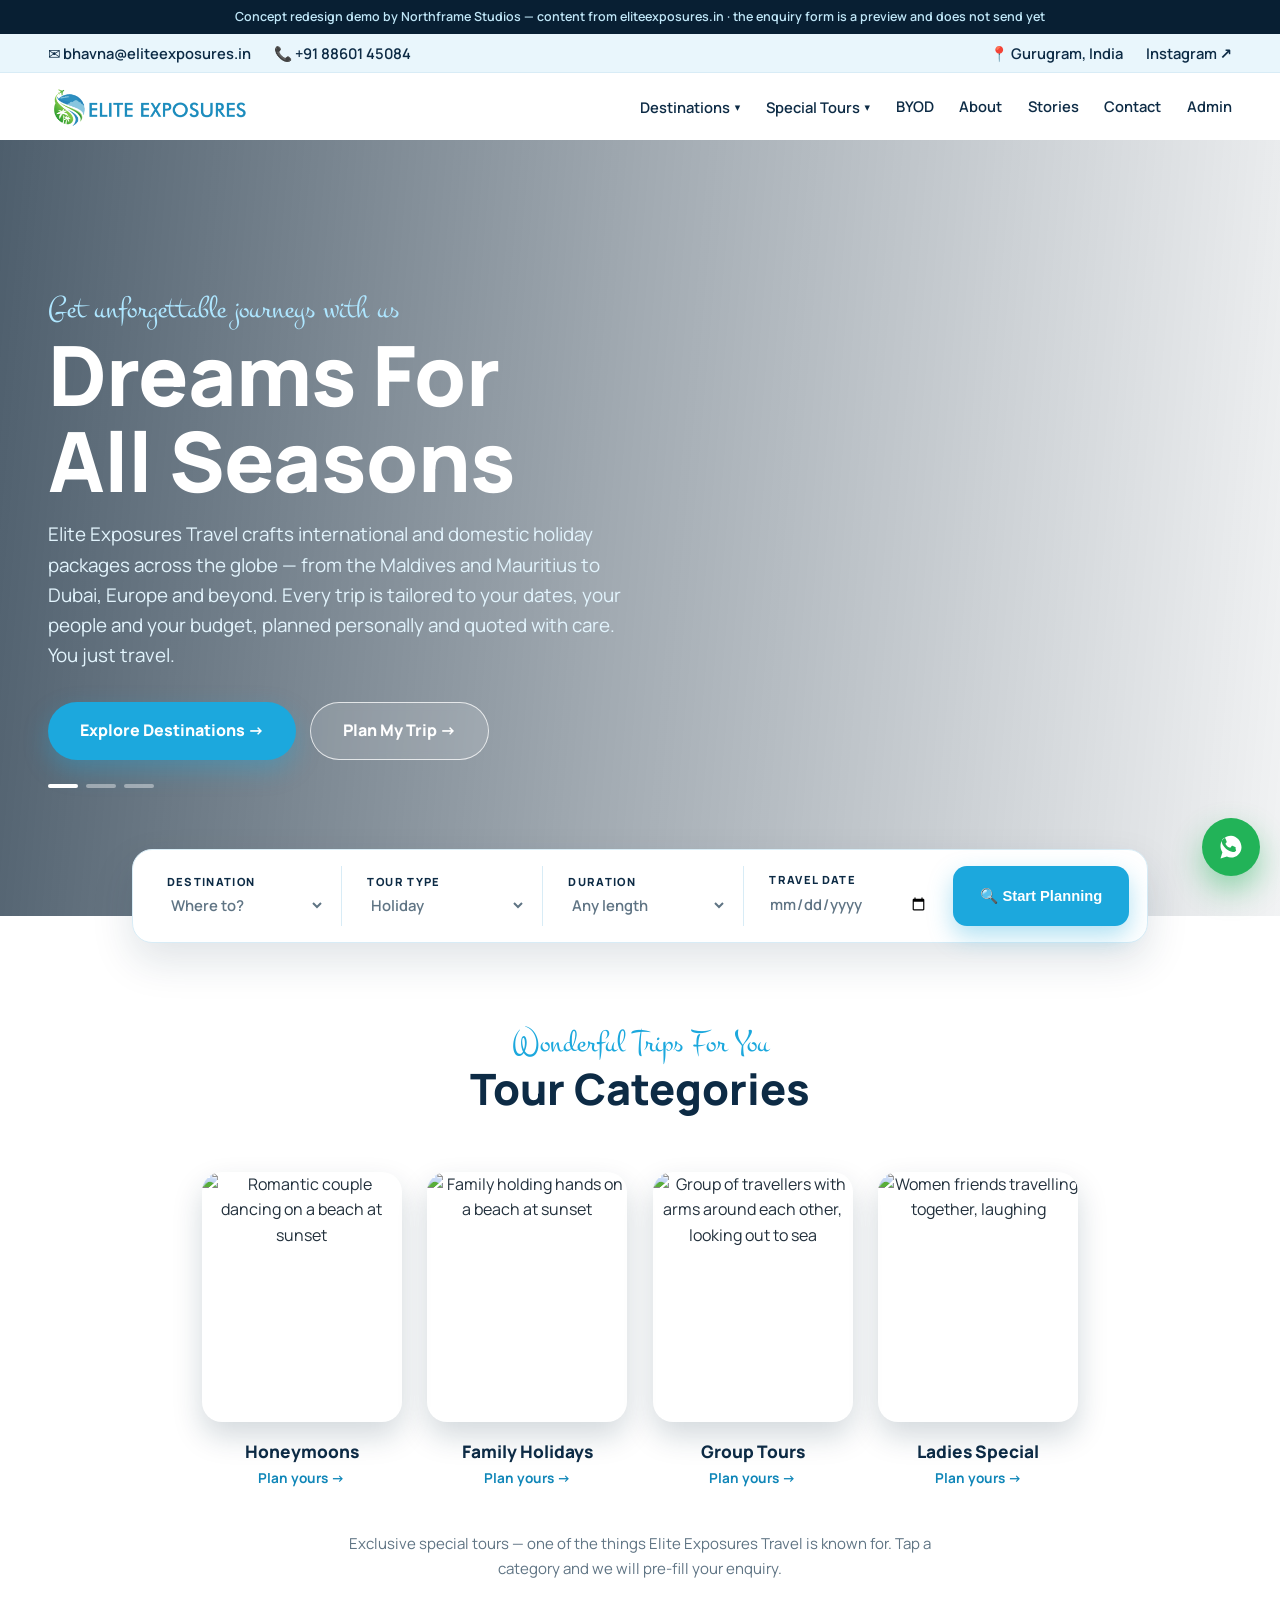
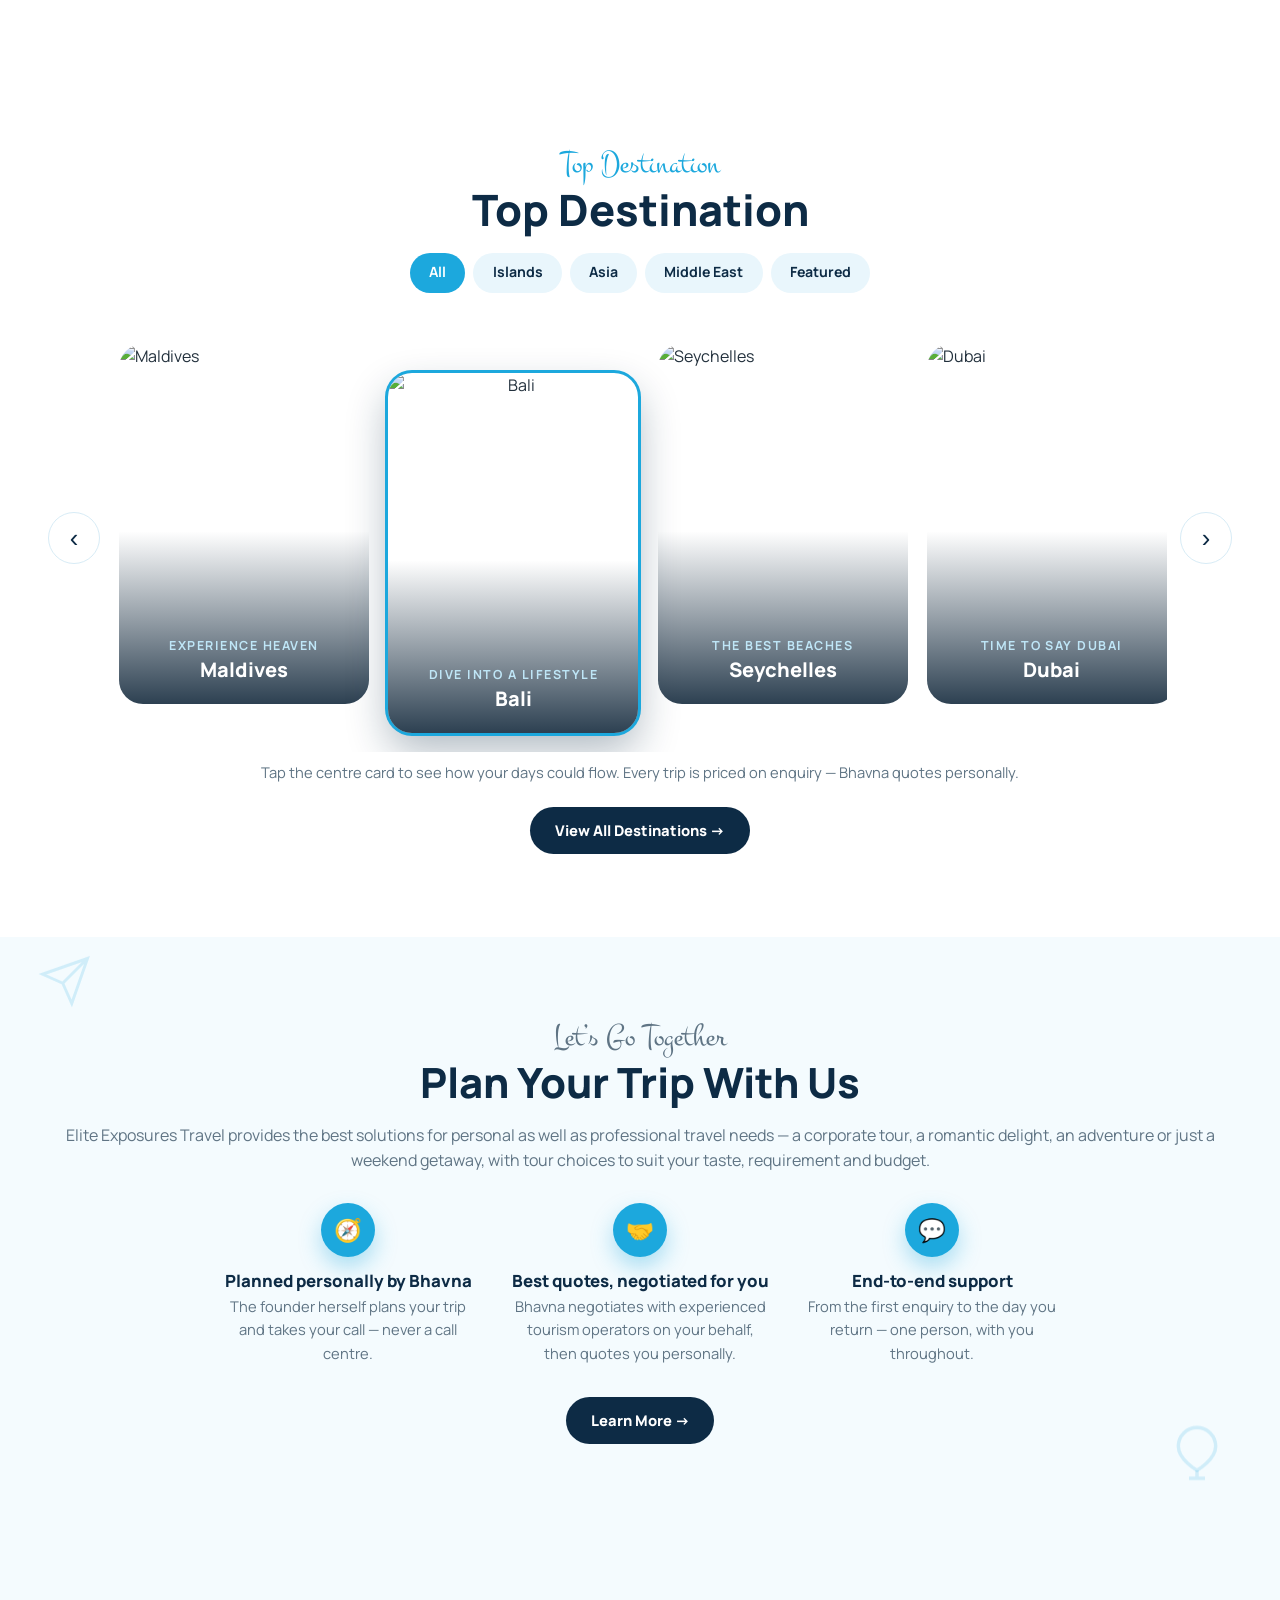
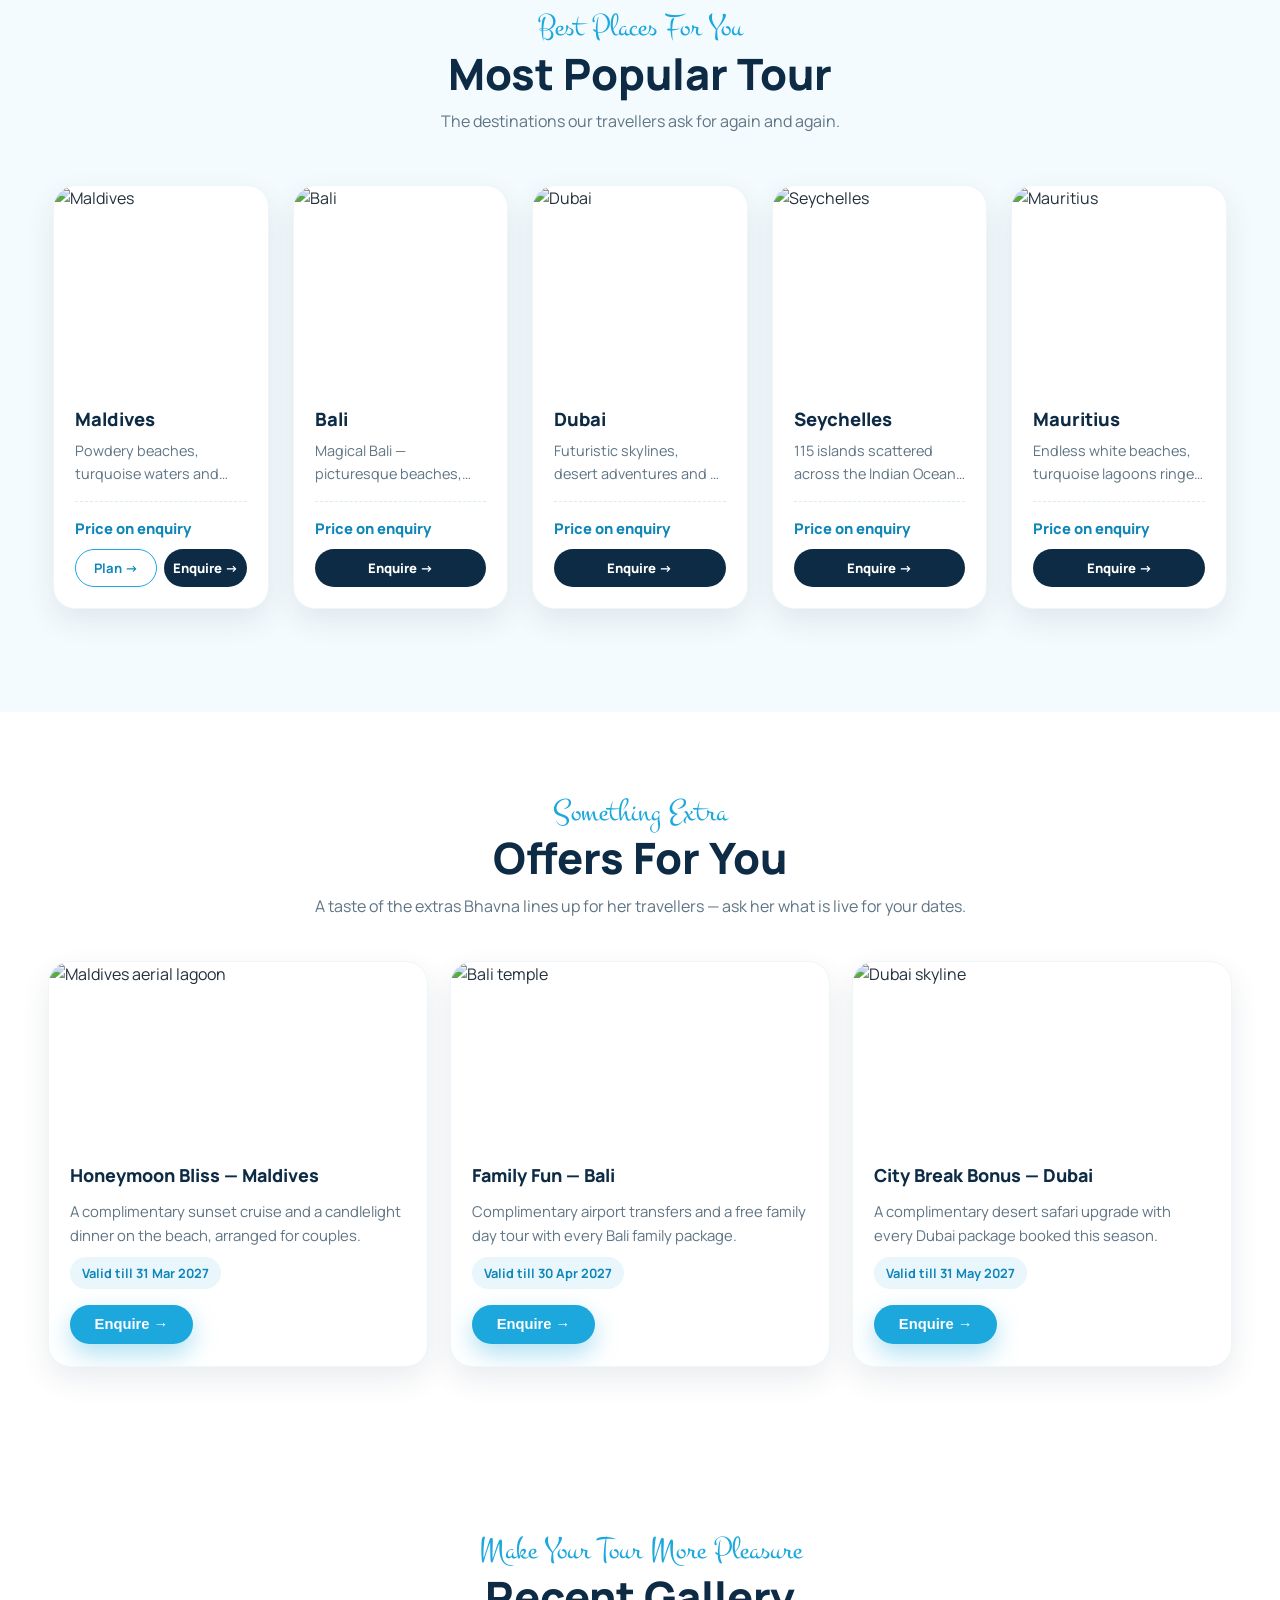
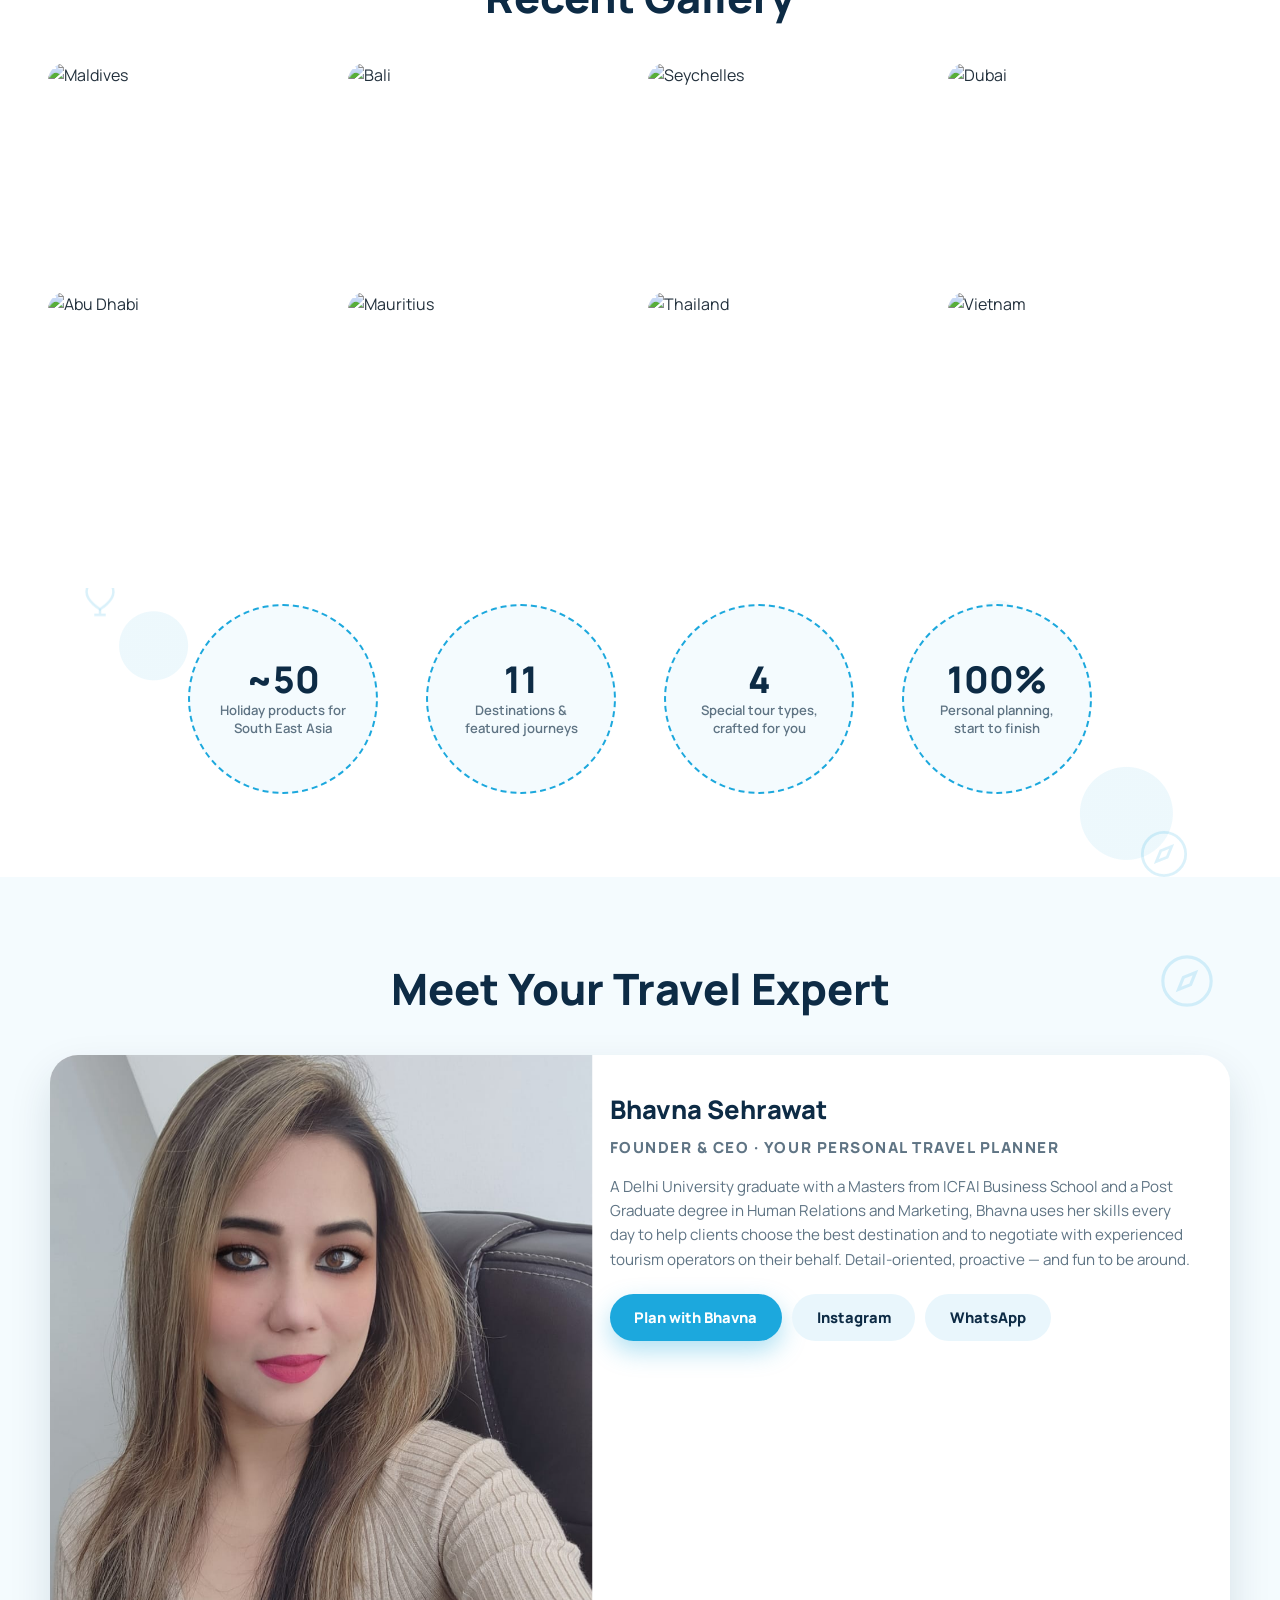
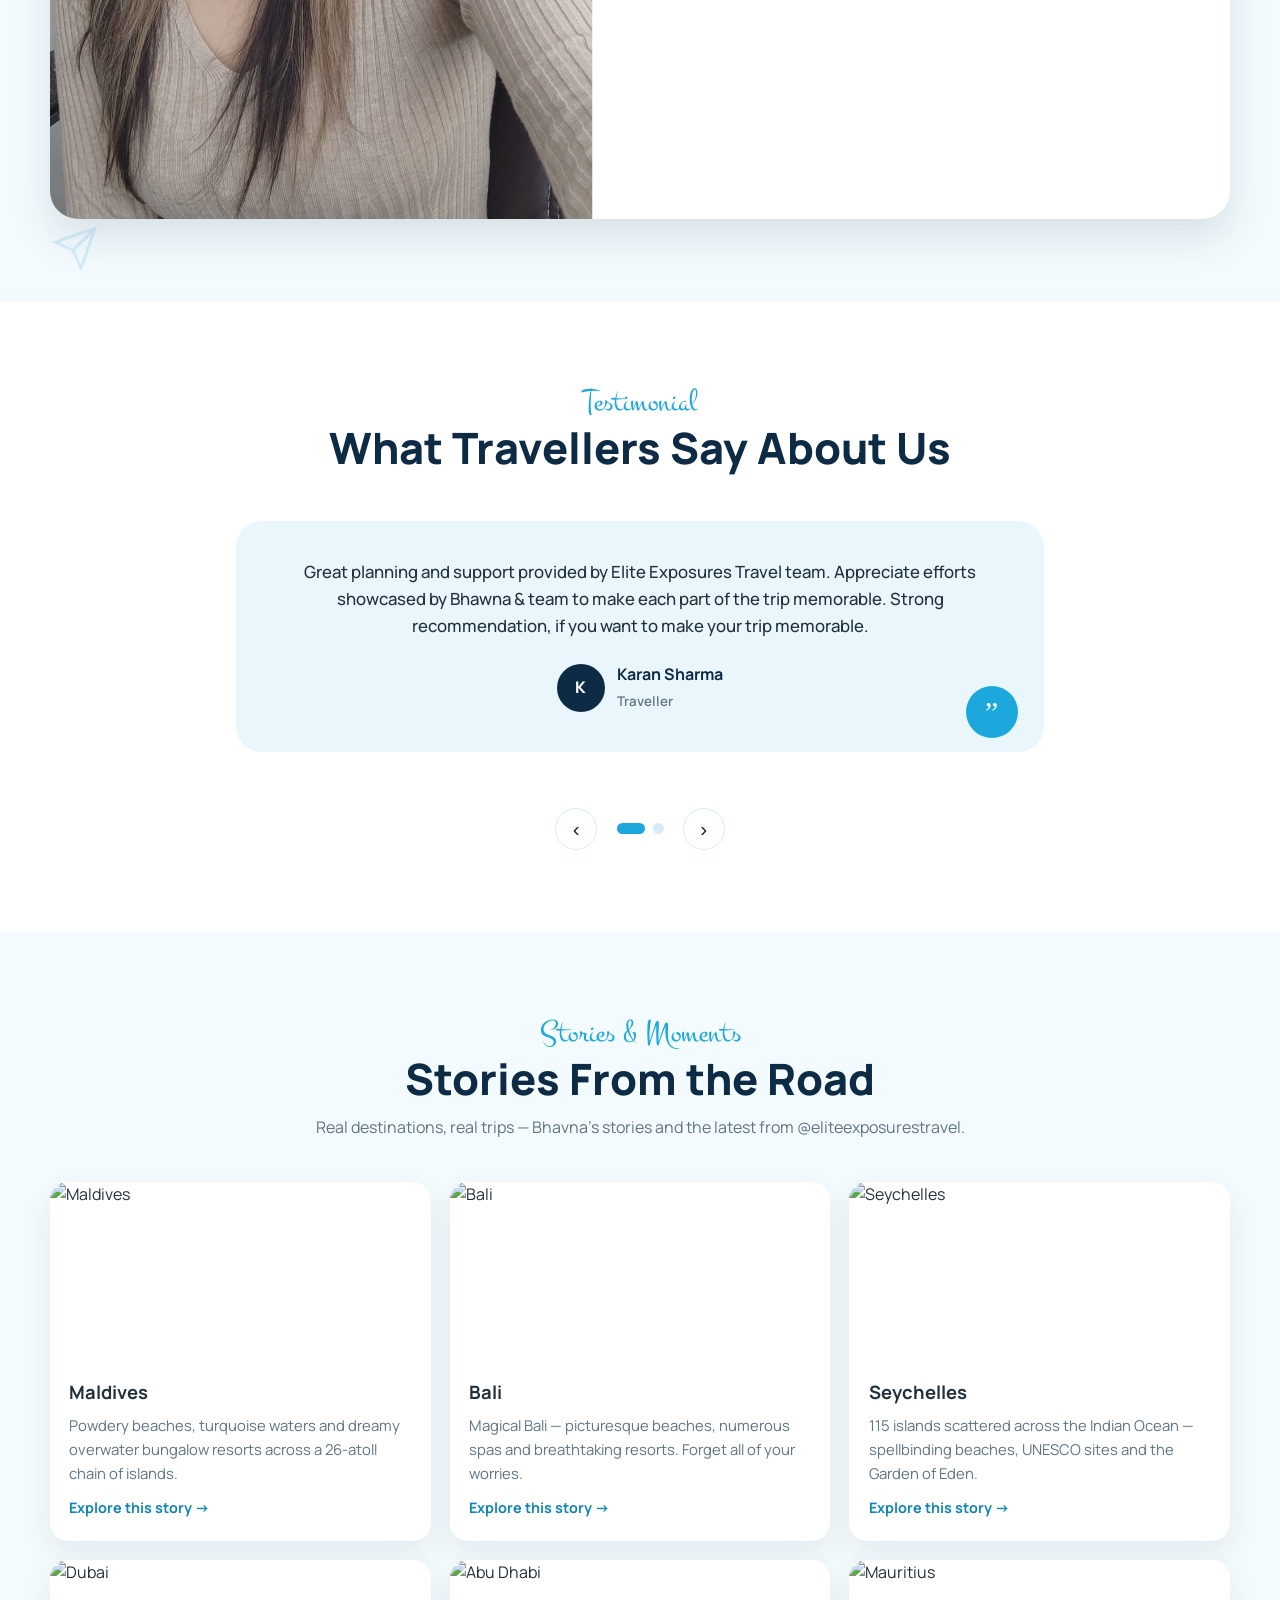
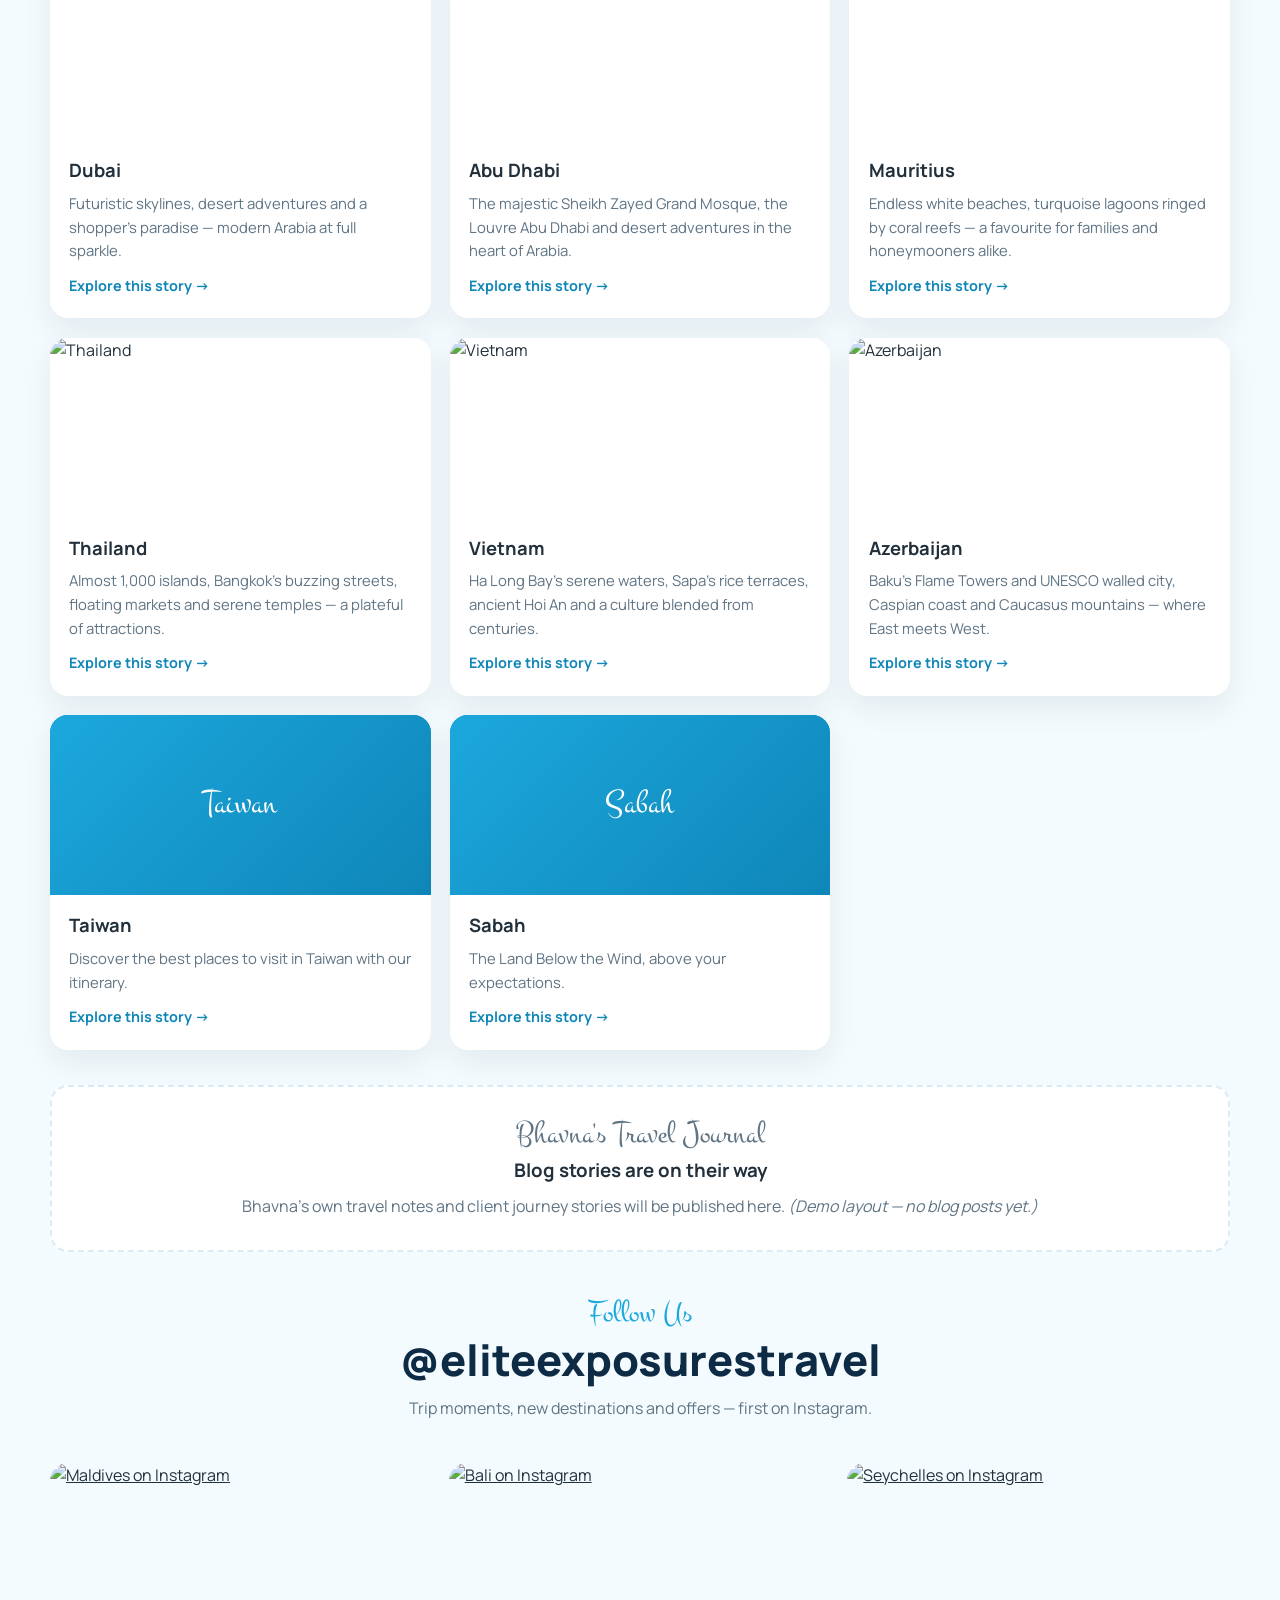
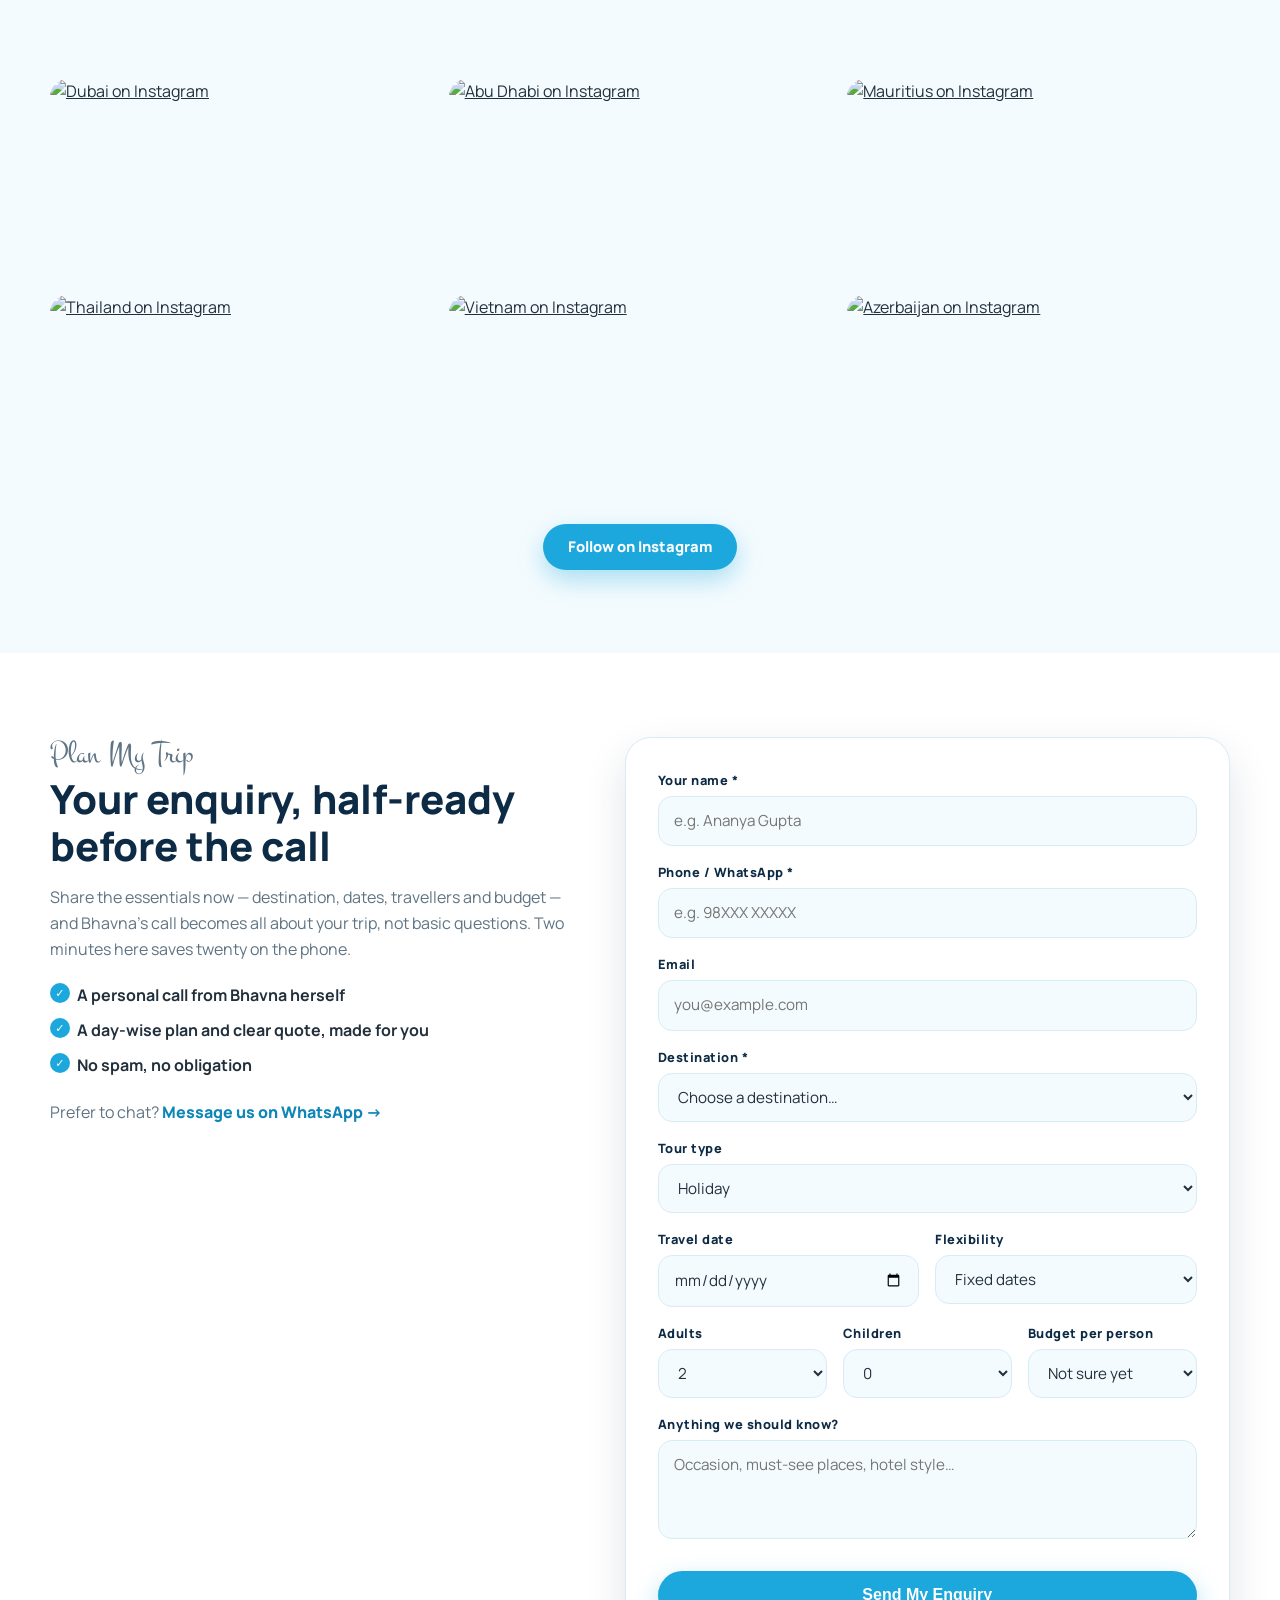
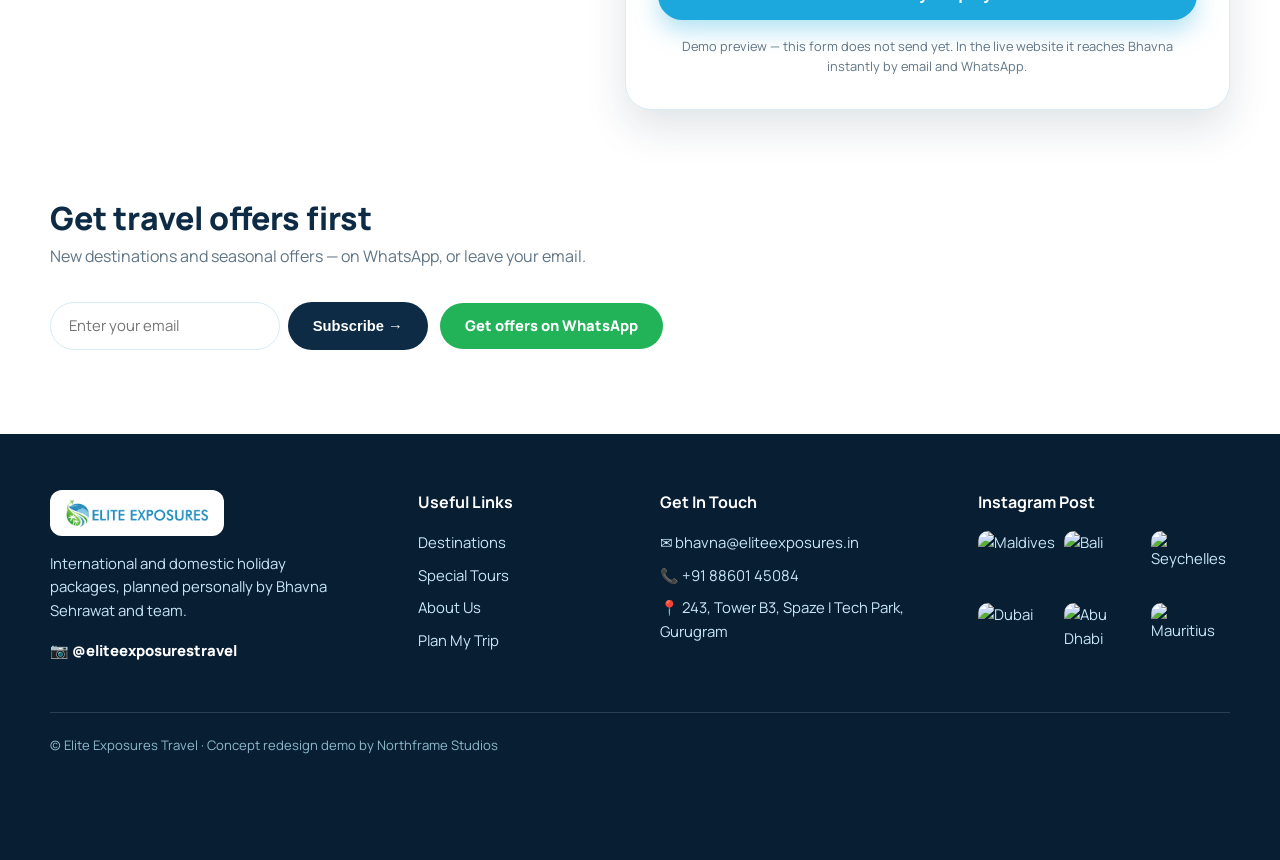
==== index.html @ c7c1701c "Batch #5 fix: outside-click handler no longer eats the hamburger tap (exclude toggle + open panel), " ====
<!DOCTYPE html>
<html lang="en">
<head>
<meta charset="UTF-8">
<meta name="viewport" content="width=device-width, initial-scale=1.0">
<title>Elite Exposures Travel — International & Domestic Holiday Packages, Planned Personally</title>
<meta name="description" content="Elite Exposures Travel, Gurugram. International and domestic holiday packages — Maldives, Bali, Seychelles, Dubai, Mauritius and more — plus special tours for honeymooners, ladies, students and senior citizens.">
<link rel="preconnect" href="https://fonts.googleapis.com">
<link rel="preconnect" href="https://fonts.gstatic.com" crossorigin>
<link href="https://fonts.googleapis.com/css2?family=Manrope:wght@400;500;600;700;800&family=Montez&family=Inter:wght@400;500;600&display=swap" rel="stylesheet">
<link rel="preload" as="image" href="https://assets.zyrosite.com/cdn-cgi/image/format=auto,w=1600,fit=crop/A85655oqJ9uZbX4k/301121_maldives_hp-ALpX86j55MCMPaJZ.jpg">
<link rel="stylesheet" href="styles.css?v=batch5c">
<link rel="icon" href="data:image/svg+xml,<svg xmlns='http://www.w3.org/2000/svg' viewBox='0 0 100 100'><rect x='4' y='4' width='92' height='92' rx='24' fill='%231ca8dd'/><text x='50' y='68' font-size='54' text-anchor='middle' fill='%23ffffff' font-family='Georgia'>E</text></svg>">
</head>
<body>

<div class="demo-bar">Concept redesign demo by Northframe Studios — content from eliteexposures.in · the enquiry form is a preview and does not send yet</div>

<!-- TOP BAR -->
<div class="topbar">
  <div class="topbar-inner">
    <span>✉️ <a href="mailto:bhavna@eliteexposures.in">bhavna@eliteexposures.in</a></span>
    <span>📞 <a href="tel:+918860145084">+91 88601 45084</a></span>
    <span class="topbar-right">📍 Gurugram, India</span>
    <a class="topbar-ig" href="https://www.instagram.com/eliteexposurestravel" target="_blank" rel="noopener">Instagram ↗</a>
  </div>
</div>

<header id="siteHeader">
  <a class="brand" href="#top" aria-label="Elite Exposures Travel home">
    <!-- LOGO SLOT: the real Elite Exposures Travel logo lives in demo/logo.png — replace that one file to swap the logo everywhere -->
    <img class="brand-logo" src="[data-uri]" alt="Elite Exposures Travel">
  </a>
  <nav class="main-nav" aria-label="Main">
    <div class="nav-item has-drop has-mega">
      <button class="nav-link drop-btn" type="button" aria-expanded="false">Destinations <span class="caret">▾</span></button>
      <div class="mega">
        <div class="mega-col">
          <h5>South East Asia</h5>
          <a href="#destinations" data-dest-id="bali">Indonesia (Bali)</a>
          <a href="#destinations" data-dest-id="thailand">Thailand</a>
          <a href="#destinations" data-dest-id="vietnam">Vietnam</a>
          <a href="#destinations" data-dest-id="sabah">Malaysia (incl. Sabah)</a>
          <a href="#enquire" data-dest-name="Cambodia">Cambodia</a>
          <a href="#enquire" data-dest-name="Singapore">Singapore</a>
        </div>
        <div class="mega-col">
          <h5>Indian Subcontinent</h5>
          <a href="#enquire" data-dest-name="Sri Lanka">Sri Lanka</a>
          <a href="#enquire" data-dest-name="Bhutan">Bhutan</a>
          <a href="#enquire" data-dest-name="India">India</a>
          <h5>Asia</h5>
          <a href="#destinations" data-dest-id="dubai">UAE (Dubai, Abu Dhabi)</a>
          <a href="#enquire" data-dest-name="Uzbekistan">Uzbekistan</a>
          <a href="#enquire" data-dest-name="Kazakhstan">Kazakhstan (Almaty)</a>
          <a href="#destinations" data-dest-id="maldives">Maldives</a>
          <a href="#destinations" data-dest-id="azerbaijan">Azerbaijan</a>
          <a href="#destinations" data-dest-id="taiwan">Taiwan</a>
        </div>
        <div class="mega-col">
          <h5>Africa</h5>
          <a href="#enquire" data-dest-name="Madagascar">Madagascar</a>
          <a href="#destinations" data-dest-id="seychelles">Seychelles</a>
          <a href="#enquire" data-dest-name="Kenya">Kenya</a>
          <a href="#enquire" data-dest-name="South Africa">South Africa</a>
          <a href="#destinations" data-dest-id="mauritius">Mauritius</a>
        </div>
        <div class="mega-col">
          <h5>Europe</h5>
          <a href="#enquire" data-dest-name="Switzerland">Switzerland</a>
          <a href="#enquire" data-dest-name="France">France</a>
          <a href="#enquire" data-dest-name="Italy">Italy</a>
          <a href="#enquire" data-dest-name="Greece">Greece</a>
          <a href="#enquire" data-dest-name="Spain">Spain</a>
          <a href="#enquire" data-dest-name="United Kingdom">United Kingdom</a>
          <a href="#enquire" data-dest-name="Netherlands">Netherlands</a>
          <a href="#enquire" data-dest-name="Austria">Austria</a>
          <a href="#enquire" data-dest-name="Germany">Germany</a>
          <a href="#enquire" data-dest-name="Portugal">Portugal</a>
          <a href="#enquire" data-dest-name="Turkey">Turkey</a>
          <a href="#enquire" data-dest-name="Iceland">Iceland</a>
          <a href="#enquire" data-dest-name="Croatia">Croatia</a>
          <a href="#enquire" data-dest-name="Norway">Norway</a>
        </div>
      </div>
    </div>
    <div class="nav-item has-drop">
      <button class="nav-link drop-btn" type="button" aria-expanded="false">Special Tours <span class="caret">▾</span></button>
      <div class="drop">
        <a href="#enquire" data-tour="Honeymoon">💍 Honeymoons</a>
        <a href="#enquire" data-tour="Family">👨‍👩‍👧 Family Holidays</a>
        <a href="#enquire" data-tour="Group Tour">🧑‍🤝‍🧑 Group Tours</a>
        <a href="#enquire" data-tour="Ladies Special">💃 Ladies Special</a>
        <a href="#enquire" data-tour="Students">🎓 Students</a>
        <a href="#enquire" data-tour="Senior Citizens">🌿 Senior Citizens</a>
        <a href="#enquire" data-tour="Island Escapes">🏝️ Island Escapes</a>
        <a href="#enquire" data-tour="Corporate">💼 Corporate Tours</a>
      </div>
    </div>
    <a class="nav-link nav-byod" href="byod.html">BYOD</a>
    <a class="nav-link" href="#plan">About</a>
    <a class="nav-link" href="#stories">Stories</a>
    <a class="nav-link" href="#contact">Contact</a>
    <a class="nav-link nav-admin" href="#" id="adminLink">Admin</a>
  </nav>
  <button class="nav-toggle" id="navToggle" aria-label="Open menu" aria-expanded="false">☰</button>
</header>

<main id="top">

  <!-- HERO -->
  <section class="hero">
    <div class="hero-media" id="heroMedia">
      <div class="hero-slide active"><img src="https://assets.zyrosite.com/cdn-cgi/image/format=auto,w=1600,fit=crop/A85655oqJ9uZbX4k/301121_maldives_hp-ALpX86j55MCMPaJZ.jpg" alt="Overwater villas in the Maldives" fetchpriority="high"></div>
      <div class="hero-slide"><img src="https://images.unsplash.com/photo-1530521954074-e64f6810b32d?auto=format&fit=crop&w=1600" alt="A traveller relaxing at the airport as a plane takes off" loading="lazy"></div>
      <div class="hero-slide"><img src="https://images.unsplash.com/photo-1501785888041-af3ef285b470?auto=format&fit=crop&w=1600" alt="Travellers rowing on a turquoise mountain lake" loading="lazy"></div>
      <div class="hero-shade"></div>
    </div>
    <div class="hero-content reveal">
      <div class="hero-texts">
        <div class="hero-text active">
          <p class="script-accent light">Get unforgettable journeys with us</p>
          <h1>Dreams For<br>All Seasons</h1>
          <p class="hero-sub">Elite Exposures Travel crafts international and domestic holiday packages across the globe — from the Maldives and Mauritius to Dubai, Europe and beyond. Every trip is tailored to your dates, your people and your budget, planned personally and quoted with care. You just travel.</p>
        </div>
        <div class="hero-text">
          <p class="script-accent light">The Elite Exposures Travel way</p>
          <h1>Planned Personally,<br>Start to Finish</h1>
          <p class="hero-sub">No call centres, no copy-paste packages. Tell us where your heart is pointing, and Bhavna personally designs your trip, checks every detail, and quotes it with care.</p>
        </div>
        <div class="hero-text">
          <p class="script-accent light">For every kind of traveller</p>
          <h1>Honeymoons, Family<br>Holidays &amp; More</h1>
          <p class="hero-sub">Romantic honeymoons, joyful family holidays, group tours and ladies-special escapes — one travel house for every kind of traveller, across the globe.</p>
        </div>
      </div>
      <div class="hero-actions">
        <a class="btn btn-blue btn-lg" href="#destinations">Explore Destinations →</a>
        <a class="btn btn-outline-light btn-lg" href="#enquire">Plan My Trip →</a>
      </div>
      <div class="hero-dots" role="tablist" aria-label="Hero slides">
        <button class="hero-dot active" type="button" data-slide="0" aria-label="Slide 1: Dreams For All Seasons"></button>
        <button class="hero-dot" type="button" data-slide="1" aria-label="Slide 2: Planned Personally"></button>
        <button class="hero-dot" type="button" data-slide="2" aria-label="Slide 3: Honeymoons, Family Holidays and More"></button>
      </div>
    </div>
  </section>

  <!-- SEARCH-STYLE BAR (enquiry prefill, not a booking engine) -->
  <div class="searchbar-wrap">
    <form class="searchbar reveal" id="heroSearch">
      <div class="hs-field">
        <label for="hsDest">Destination</label>
        <select id="hsDest">
          <option value="">Where to?</option>
          <option>Maldives</option><option>Bali</option><option>Seychelles</option>
          <option>Dubai</option><option>Abu Dhabi</option><option>Mauritius</option>
          <option>Vietnam</option><option>Thailand</option><option>Azerbaijan</option>
          <option>Taiwan</option><option>Sabah</option><option>Not sure yet — advise me</option>
        </select>
      </div>
      <div class="hs-field">
        <label for="hsType">Tour type</label>
        <select id="hsType">
          <option>Holiday</option><option>Honeymoon</option><option>Ladies Special</option>
          <option>Students</option><option>Senior Citizens</option><option>Family</option><option>Corporate</option><option>Group Tour</option>
        </select>
      </div>
      <div class="hs-field">
        <label for="hsDur">Duration</label>
        <select id="hsDur">
          <option value="">Any length</option>
          <option>3–4 days</option><option>5–7 days</option>
          <option>8–12 days</option><option>2 weeks +</option>
        </select>
      </div>
      <div class="hs-field">
        <label for="hsDate">Travel date</label>
        <input type="date" id="hsDate">
      </div>
      <button class="btn btn-blue btn-search" type="submit">🔍 Start Planning</button>
    </form>
  </div>

  <!-- TOUR CATEGORIES = HER SPECIAL TOURS -->
  <section class="section" id="categories">
    <div class="section-head reveal">
      <p class="script-accent">Wonderful Trips For You</p>
      <h2>Tour Categories</h2>
    </div>
    <div class="cat-row reveal">
      <article class="cat-card tilt-l" data-tour="Honeymoon">
        <img src="https://images.unsplash.com/photo-1615966650071-855b15f29ad1?auto=format&fit=crop&w=700" alt="Romantic couple dancing on a beach at sunset" loading="lazy">
        <h3>Honeymoons</h3><span class="cat-link">Plan yours →</span>
      </article>
      <article class="cat-card tilt-r" data-tour="Family">
        <img src="https://images.unsplash.com/photo-1511895426328-dc8714191300?auto=format&fit=crop&w=700" alt="Family holding hands on a beach at sunset" loading="lazy">
        <h3>Family Holidays</h3><span class="cat-link">Plan yours →</span>
      </article>
      <article class="cat-card tilt-l" data-tour="Group Tour">
        <img src="https://images.unsplash.com/photo-1529156069898-49953e39b3ac?auto=format&fit=crop&w=700" alt="Group of travellers with arms around each other, looking out to sea" loading="lazy">
        <h3>Group Tours</h3><span class="cat-link">Plan yours →</span>
      </article>
      <article class="cat-card tilt-r" data-tour="Ladies Special">
        <img src="https://images.unsplash.com/photo-1622352496174-9e1d969b1945?auto=format&fit=crop&w=700" alt="Women friends travelling together, laughing" loading="lazy">
        <h3>Ladies Special</h3><span class="cat-link">Plan yours →</span>
      </article>
    </div>
    <p class="cat-note reveal">Exclusive special tours — one of the things Elite Exposures Travel is known for. Tap a category and we will pre-fill your enquiry.</p>
  </section>

  <!-- TOP DESTINATION — coverflow carousel -->
  <section class="section" id="destinations">
    <div class="dest-head reveal">
      <div class="section-head left">
        <p class="script-accent">Top Destination</p>
        <h2>Top Destination</h2>
      </div>
      <div class="dest-tabs" id="destTabs" role="tablist">
        <button class="tab active" data-filter="all">All</button>
        <button class="tab" data-filter="islands">Islands</button>
        <button class="tab" data-filter="asia">Asia</button>
        <button class="tab" data-filter="middleeast">Middle East</button>
        <button class="tab" data-filter="featured">Featured</button>
      </div>
    </div>
    <div class="coverflow reveal">
      <button class="cf-btn" id="cfPrev" aria-label="Previous destinations">‹</button>
      <div class="cf-track" id="destTrack"><!-- cards injected by app.js --></div>
      <button class="cf-btn" id="cfNext" aria-label="Next destinations">›</button>
    </div>
    <p class="dest-hint reveal">Tap the centre card to see how your days could flow. Every trip is priced on enquiry — Bhavna quotes personally.</p>
    <div class="dest-all reveal"><a class="btn btn-navy" href="byod.html">View All Destinations →</a></div>
  </section>

  <!-- PLAN YOUR TRIP WITH US -->
  <section class="section tint doodles" id="plan">
    <span class="doodle" data-speed="0.06" style="top:6%;left:3%"><svg viewBox="0 0 24 24" width="54" height="54" fill="none" stroke="currentColor" stroke-width="1.3"><path d="M22 2L11 13M22 2l-7 20-4-9-9-4 20-7z"/></svg></span>
    <span class="doodle" data-speed="-0.045" style="bottom:8%;right:4%"><svg viewBox="0 0 24 24" width="64" height="64" fill="none" stroke="currentColor" stroke-width="1.3"><path d="M12 2a7 7 0 0 1 7 7c0 5-7 9-7 9S5 14 5 9a7 7 0 0 1 7-7z"/><path d="M9 21h6M12 18v3"/></svg></span>
    <div class="plan-wrap">
      <div class="plan-text reveal">
        <p class="script-accent">Let&rsquo;s Go Together</p>
        <h2>Plan Your Trip With Us</h2>
        <p>Elite Exposures Travel provides the best solutions for personal as well as professional travel needs — a corporate tour, a romantic delight, an adventure or just a weekend getaway, with tour choices to suit your taste, requirement and budget.</p>
        <div class="plan-points">
          <div class="plan-point"><span class="pp-icon">🧭</span><div><h3>Planned personally by Bhavna</h3><p>The founder herself plans your trip and takes your call — never a call centre.</p></div></div>
          <div class="plan-point"><span class="pp-icon">🤝</span><div><h3>Best quotes, negotiated for you</h3><p>Bhavna negotiates with experienced tourism operators on your behalf, then quotes you personally.</p></div></div>
          <div class="plan-point"><span class="pp-icon">💬</span><div><h3>End-to-end support</h3><p>From the first enquiry to the day you return — one person, with you throughout.</p></div></div>
        </div>
        <a class="btn btn-navy" href="#enquire">Learn More →</a>
      </div>
    </div>
  </section>

  <!-- MOST POPULAR TOUR -->
  <section class="section tint" id="popular">
    <div class="section-head reveal">
      <p class="script-accent">Best Places For You</p>
      <h2>Most Popular Tour</h2>
      <p class="section-sub">The destinations our travellers ask for again and again.</p>
    </div>
    <div class="pop-row reveal" id="popRow"><!-- cards injected by app.js --></div>
  </section>

  <!-- OFFERS — sample cards (demo placeholders; Bhavna manages real offers from her admin toolkit in a later phase) -->
  <section class="section" id="offers">
    <div class="section-head reveal">
      <p class="script-accent">Something Extra</p>
      <h2>Offers For You</h2>
      <p class="section-sub">A taste of the extras Bhavna lines up for her travellers — ask her what is live for your dates.</p>
    </div>
    <div class="offers-row reveal">
      <article class="offer-card">
        <img src="https://images.unsplash.com/photo-1595184979141-090792f6b578?auto=format&fit=crop&w=800" alt="Maldives aerial lagoon" loading="lazy">
        <div class="offer-body">
          <h3>Honeymoon Bliss — Maldives</h3>
          <p>A complimentary sunset cruise and a candlelight dinner on the beach, arranged for couples.</p>
          <span class="offer-valid">Valid till 31 Mar 2027</span>
          <button class="btn btn-blue offer-btn" data-offer-dest="Maldives" data-offer-title="Honeymoon Bliss — Maldives">Enquire →</button>
        </div>
      </article>
      <article class="offer-card">
        <img src="https://images.unsplash.com/photo-1537996194471-e657df975ab4?auto=format&fit=crop&w=800" alt="Bali temple" loading="lazy">
        <div class="offer-body">
          <h3>Family Fun — Bali</h3>
          <p>Complimentary airport transfers and a free family day tour with every Bali family package.</p>
          <span class="offer-valid">Valid till 30 Apr 2027</span>
          <button class="btn btn-blue offer-btn" data-offer-dest="Bali" data-offer-title="Family Fun — Bali">Enquire →</button>
        </div>
      </article>
      <article class="offer-card">
        <img src="https://images.unsplash.com/photo-1512453979798-5ea266f8880c?auto=format&fit=crop&w=800" alt="Dubai skyline" loading="lazy">
        <div class="offer-body">
          <h3>City Break Bonus — Dubai</h3>
          <p>A complimentary desert safari upgrade with every Dubai package booked this season.</p>
          <span class="offer-valid">Valid till 31 May 2027</span>
          <button class="btn btn-blue offer-btn" data-offer-dest="Dubai" data-offer-title="City Break Bonus — Dubai">Enquire →</button>
        </div>
      </article>
    </div>
  </section>

  <!-- RECENT GALLERY -->
  <section class="section" id="gallery">
    <div class="section-head reveal">
      <p class="script-accent">Make Your Tour More Pleasure</p>
      <h2>Recent Gallery</h2>
    </div>
    <div class="gallery-grid reveal" id="galleryGrid"><!-- tiles injected by app.js --></div>
  </section>

  <!-- STATS — true facts only -->
  <section class="section stats-section doodles">
    <span class="doodle" data-speed="0.08" style="top:4%;left:6%"><svg viewBox="0 0 24 24" width="46" height="46" fill="none" stroke="currentColor" stroke-width="1.3"><path d="M12 2a7 7 0 0 1 7 7c0 5-7 9-7 9S5 14 5 9a7 7 0 0 1 7-7z"/><path d="M9 21h6M12 18v3"/></svg></span>
    <span class="doodle" data-speed="-0.05" style="bottom:2%;right:7%"><svg viewBox="0 0 24 24" width="52" height="52" fill="none" stroke="currentColor" stroke-width="1.3"><circle cx="12" cy="12" r="10"/><path d="M15.5 8.5l-2 5-5 2 2-5 5-2z"/></svg></span>
    <div class="stats-row reveal">
      <div class="stat-circle"><strong>~50</strong><span>Holiday products for South East Asia</span></div>
      <div class="stat-circle"><strong>11</strong><span>Destinations &amp; featured journeys</span></div>
      <div class="stat-circle"><strong>4</strong><span>Special tour types, crafted for you</span></div>
      <div class="stat-circle"><strong>100%</strong><span>Personal planning, start to finish</span></div>
    </div>
  </section>

  <!-- FOUNDER (Tour Guide section → one real person) -->
  <section class="section tint doodles" id="guide">
    <span class="doodle" data-speed="0.05" style="top:10%;right:5%"><svg viewBox="0 0 24 24" width="58" height="58" fill="none" stroke="currentColor" stroke-width="1.3"><circle cx="12" cy="12" r="10"/><path d="M15.5 8.5l-2 5-5 2 2-5 5-2z"/></svg></span>
    <span class="doodle" data-speed="-0.07" style="bottom:6%;left:4%"><svg viewBox="0 0 24 24" width="48" height="48" fill="none" stroke="currentColor" stroke-width="1.3"><path d="M22 2L11 13M22 2l-7 20-4-9-9-4 20-7z"/></svg></span>
    <div class="section-head reveal">
      <h2>Meet Your Travel Expert</h2>
    </div>
    <div class="founder-card reveal">
      <img data-plx-img src="[data-uri]" alt="Bhavna Sehrawat, Founder and CEO of Elite Exposures Travel" loading="lazy">
      <div class="founder-info">
        <h3>Bhavna Sehrawat</h3>
        <p class="founder-role">Founder &amp; CEO · Your personal travel planner</p>
        <p>A Delhi University graduate with a Masters from ICFAI Business School and a Post Graduate degree in Human Relations and Marketing, Bhavna uses her skills every day to help clients choose the best destination and to negotiate with experienced tourism operators on their behalf. Detail-oriented, proactive — and fun to be around.</p>
        <div class="founder-actions">
          <a class="btn btn-blue" href="#enquire">Plan with Bhavna</a>
          <a class="btn btn-soft" href="https://www.instagram.com/eliteexposurestravel" target="_blank" rel="noopener">Instagram</a>
          <a class="btn btn-soft" href="https://wa.me/918860145084?text=Hi%20Bhavna%2C%20I%20want%20to%20plan%20a%20trip." target="_blank" rel="noopener">WhatsApp</a>
        </div>
      </div>
    </div>
  </section>

  <!-- TESTIMONIALS — her 2 real reviews, carousel -->
  <section class="section" id="testimonials">
    <div class="section-head reveal">
      <p class="script-accent">Testimonial</p>
      <h2>What Travellers Say About Us</h2>
    </div>
    <div class="testi-carousel reveal">
      <div class="testi-track" id="testiTrack">
        <figure class="testi-slide">
          <div class="testi-card">
            <span class="quote-mark">”</span>
            <blockquote>Great planning and support provided by Elite Exposures Travel team. Appreciate efforts showcased by Bhawna &amp; team to make each part of the trip memorable. Strong recommendation, if you want to make your trip memorable.</blockquote>
            <figcaption><span class="testi-avatar">K</span><span><strong>Karan Sharma</strong><small>Traveller</small></span></figcaption>
          </div>
        </figure>
        <figure class="testi-slide">
          <div class="testi-card">
            <span class="quote-mark">”</span>
            <blockquote>Elite Exposures Travel! What can I say — they are the best travel agency. I had booked a luxury honeymoon package to Maldives with them. They provided such a beautiful and hassle-free package for us. Thank you so much Elite Exposures Travels — special thanks to Bhavna for assisting us on this luxurious trip.</blockquote>
            <figcaption><span class="testi-avatar">P</span><span><strong>Priya</strong><small>Maldives honeymoon</small></span></figcaption>
          </div>
        </figure>
      </div>
      <div class="testi-nav">
        <button class="cf-btn small" id="testiPrev" aria-label="Previous testimonial">‹</button>
        <div class="testi-dots"><button class="dotb active" data-slide="0" aria-label="Testimonial 1"></button><button class="dotb" data-slide="1" aria-label="Testimonial 2"></button></div>
        <button class="cf-btn small" id="testiNext" aria-label="Next testimonial">›</button>
      </div>
    </div>
  </section>

  <!-- INSTAGRAM (replaces blog section for the demo) -->
  <section class="section tint" id="stories">
    <div class="section-head reveal">
      <p class="script-accent">Stories & Moments</p>
      <h2>Stories From the Road</h2>
      <p class="section-sub">Real destinations, real trips — Bhavna's stories and the latest from @eliteexposurestravel.</p>
    </div>
    <div class="story-grid reveal" id="storyGrid"><!-- destination story cards injected by app.js from real destination content --></div>
    <div class="journal-slot reveal">
      <p class="script-accent">Bhavna's Travel Journal</p>
      <h3>Blog stories are on their way</h3>
      <p>Bhavna's own travel notes and client journey stories will be published here. <em>(Demo layout — no blog posts yet.)</em></p>
    </div>
    <div class="section-head reveal">
      <p class="script-accent">Follow Us</p>
      <h2>@eliteexposurestravel</h2>
      <p class="section-sub">Trip moments, new destinations and offers — first on Instagram.</p>
    </div>
    <div class="insta-strip reveal" id="instaStrip"><!-- tiles injected by app.js --></div>
    <div class="center"><a class="btn btn-blue" href="https://www.instagram.com/eliteexposurestravel" target="_blank" rel="noopener">Follow on Instagram</a></div>
  </section>

  <!-- ENQUIRY -->
  <section class="section" id="enquire">
    <div class="enquire-wrap">
      <div class="enquire-text reveal">
        <p class="script-accent">Plan My Trip</p>
        <h2>Your enquiry, half-ready before the call</h2>
        <p>Share the essentials now — destination, dates, travellers and budget — and Bhavna's call becomes all about your trip, not basic questions. Two minutes here saves twenty on the phone.</p>
        <ul class="enquire-points">
          <li>A personal call from Bhavna herself</li>
          <li>A day-wise plan and clear quote, made for you</li>
          <li>No spam, no obligation</li>
        </ul>
        <p class="enquire-alt">Prefer to chat? <a href="https://wa.me/918860145084?text=Hi%20Bhavna%2C%20I%20want%20to%20plan%20a%20trip." target="_blank" rel="noopener">Message us on WhatsApp →</a></p>
      </div>
      <form class="enquiry-form reveal" id="enquiryForm" novalidate>
        <div class="field">
          <label for="fName">Your name *</label>
          <input id="fName" name="name" type="text" placeholder="e.g. Ananya Gupta" required>
        </div>
        <div class="field">
          <label for="fPhone">Phone / WhatsApp *</label>
          <input id="fPhone" name="phone" type="tel" inputmode="tel" placeholder="e.g. 98XXX XXXXX" required>
        </div>
        <div class="field">
          <label for="fEmail">Email</label>
          <input id="fEmail" name="email" type="email" placeholder="you@example.com">
        </div>
        <div class="field">
          <label for="fDest">Destination *</label>
          <select id="fDest" name="destination" required>
            <option value="">Choose a destination…</option>
            <option>Maldives</option><option>Bali</option><option>Seychelles</option>
            <option>Dubai</option><option>Abu Dhabi</option><option>Mauritius</option>
            <option>Vietnam</option><option>Thailand</option><option>Azerbaijan</option>
            <option>Taiwan</option><option>Sabah</option>
            <option>Cambodia</option><option>Singapore</option><option>Sri Lanka</option>
            <option>Bhutan</option><option>India</option><option>UAE</option>
            <option>Uzbekistan</option><option>Kazakhstan</option><option>Madagascar</option>
            <option>Kenya</option><option>South Africa</option><option>Switzerland</option>
            <option>France</option><option>Italy</option><option>Greece</option>
            <option>Spain</option><option>United Kingdom</option><option>Netherlands</option>
            <option>Austria</option><option>Germany</option><option>Portugal</option>
            <option>Turkey</option><option>Iceland</option><option>Croatia</option>
            <option>Norway</option><option>Not sure yet — advise me</option>
          </select>
        </div>
        <div class="field">
          <label for="fTour">Tour type</label>
          <select id="fTour" name="tourType">
            <option>Holiday</option><option>Honeymoon</option><option>Ladies Special</option>
            <option>Students</option><option>Senior Citizens</option><option>Family</option><option>Corporate</option><option>Group Tour</option><option>Island Escapes</option>
          </select>
        </div>
        <div class="field-row">
          <div class="field">
            <label for="fDate">Travel date</label>
            <input id="fDate" name="date" type="date">
          </div>
          <div class="field">
            <label for="fFlex">Flexibility</label>
            <select id="fFlex" name="flexibility">
              <option>Fixed dates</option><option>Flexible ± a few days</option><option>Just exploring</option>
            </select>
          </div>
        </div>
        <div class="field-row three">
          <div class="field">
            <label for="fAdults">Adults</label>
            <select id="fAdults" name="adults">
              <option>1</option><option selected>2</option><option>3</option><option>4</option><option>5</option><option>6+</option>
            </select>
          </div>
          <div class="field">
            <label for="fChildren">Children</label>
            <select id="fChildren" name="children">
              <option selected>0</option><option>1</option><option>2</option><option>3</option><option>4+</option>
            </select>
          </div>
          <div class="field">
            <label for="fBudget">Budget per person</label>
            <select id="fBudget" name="budget">
              <option>Not sure yet</option><option>Under ₹50,000</option><option>₹50,000 – ₹1,00,000</option>
              <option>₹1,00,000 – ₹2,00,000</option><option>₹2,00,000+</option>
            </select>
          </div>
        </div>
        <div class="field">
          <label for="fMsg">Anything we should know?</label>
          <textarea id="fMsg" name="message" rows="3" placeholder="Occasion, must-see places, hotel style…"></textarea>
        </div>
        <p class="form-error" id="formError" role="alert"></p>
        <button class="btn btn-blue btn-lg btn-block" type="submit">Send My Enquiry</button>
        <p class="form-note">Demo preview — this form does not send yet. In the live website it reaches Bhavna instantly by email and WhatsApp.</p>
        <div class="form-success" id="formSuccess" hidden>
          <h3>Thank you! 🌴</h3>
          <p id="successText">Your enquiry is ready.</p>
          <a class="btn btn-whatsapp" id="successWhats" href="#" target="_blank" rel="noopener">Send it on WhatsApp instead</a>
        </div>
      </form>
    </div>
  </section>

  <!-- NEWSLETTER / OFFERS STRIP (demo-only capture) -->
  <section class="section offers-section">
    <div class="offers-strip reveal">
      <div>
        <h2>Get travel offers first</h2>
        <p>New destinations and seasonal offers — on WhatsApp, or leave your email.</p>
      </div>
      <div class="offers-actions">
        <form class="offers-form" id="offersForm">
          <input type="email" id="offersEmail" placeholder="Enter your email" aria-label="Email for travel offers">
          <button class="btn btn-navy" type="submit">Subscribe →</button>
        </form>
        <a class="btn btn-whatsapp" href="https://wa.me/918860145084?text=Hi%20Bhavna%2C%20please%20send%20me%20your%20latest%20travel%20offers." target="_blank" rel="noopener">Get offers on WhatsApp</a>
      </div>
      <p class="offers-done" id="offersDone" hidden>Thank you! In the live website you would now be on Bhavna's offers list. (Demo — nothing was sent or saved.)</p>
    </div>
  </section>

  <!-- FOOTER -->
  <footer id="contact">
    <div class="footer-grid">
      <div>
        <a class="brand brand-footer" href="#top"><img class="brand-logo footer-logo" src="[data-uri]" alt="Elite Exposures Travel"></a>
        <p class="footer-blurb">International and domestic holiday packages, planned personally by Bhavna Sehrawat and team.</p>
        <a class="footer-ig-link" href="https://www.instagram.com/eliteexposurestravel" target="_blank" rel="noopener">📷 @eliteexposurestravel</a>
      </div>
      <div>
        <h4>Useful Links</h4>
        <a href="#destinations">Destinations</a>
        <a href="#categories">Special Tours</a>
        <a href="#plan">About Us</a>
        <a href="#enquire">Plan My Trip</a>
      </div>
      <div>
        <h4>Get In Touch</h4>
        <a href="mailto:bhavna@eliteexposures.in">✉️ bhavna@eliteexposures.in</a>
        <a href="tel:+918860145084">📞 +91 88601 45084</a>
        <p>📍 243, Tower B3, Spaze I Tech Park,<br>Gurugram</p>
      </div>
      <div>
        <h4>Instagram Post</h4>
        <div class="footer-insta" id="footerInsta"><!-- thumbnails injected by app.js --></div>
      </div>
    </div>
    <p class="footer-base">© Elite Exposures Travel · Concept redesign demo by Northframe Studios</p>
  </footer>
</main>

<!-- DESTINATION OVERLAY -->
<div class="overlay" id="destOverlay" hidden role="dialog" aria-modal="true" aria-labelledby="ovName">
  <div class="overlay-panel">
    <button class="overlay-close" id="ovClose" aria-label="Close">✕</button>
    <div class="overlay-hero"><img id="ovImg" src="" alt=""><div class="overlay-hero-shade"></div>
      <div class="overlay-hero-text"><p class="ov-tag" id="ovTag"></p><h2 id="ovName"></h2></div>
    </div>
    <div class="overlay-body">
      <p class="overlay-intro" id="ovIntro"></p>
      <h3 class="overlay-h">Highlights</h3>
      <div class="ov-highlights" id="ovHighlights"></div>
      <div id="ovDaysWrap">
        <h3 class="overlay-h">How your days could flow</h3>
        <p class="overlay-note">A taste of the rhythm — Bhavna builds your exact day-wise plan around your dates, pace and budget.</p>
        <ol class="ov-days" id="ovDays"></ol>
      </div>
      <h3 class="overlay-h">With every Elite Exposures Travel trip</h3>
      <ul class="ov-included">
        <li>Handpicked stays, chosen for you</li>
        <li>Transfers and day plans arranged</li>
        <li>Signature experiences woven in</li>
        <li>Bhavna's personal support, start to finish</li>
      </ul>
      <p class="overlay-price-note">Price on enquiry — Bhavna quotes personally, after understanding your trip. No two trips are priced alike.</p>
      <div class="overlay-actions">
        <button class="btn btn-blue btn-lg" id="ovPlan">Plan this trip →</button>
        <button class="btn btn-outline btn-lg" id="ovEnquire">Enquire for this trip</button>
        <a class="btn btn-whatsapp btn-lg" id="ovWhats" href="#" target="_blank" rel="noopener">WhatsApp</a>
      </div>
    </div>
  </div>
</div>

<!-- PLAN POPUP — interactive trip planner (sample plan; Bhavna customises; price on enquiry) -->
<div class="overlay overlay-center" id="planOverlay" hidden role="dialog" aria-modal="true" aria-labelledby="planTitle">
  <div class="overlay-panel plan-panel">
    <div class="overlay-head plan-head">
      <div>
        <p class="script-accent light">Plan in under a minute</p>
        <h3 id="planTitle">Your trip plan</h3>
      </div>
      <button class="ov-close" id="planClose" aria-label="Close planner">✕</button>
    </div>
    <div class="overlay-body">
      <div id="planStep1">
        <p class="plan-intro">A few quick taps — no typing. We will sketch a sample plan from your answers.</p>
        <div id="planQuestions"></div>
        <button class="btn btn-blue btn-lg plan-go" id="planGo" disabled>Show my sample plan →</button>
      </div>
      <div id="planStep2" hidden>
        <p class="plan-meta" id="planMeta"></p>
        <ol class="ov-days" id="planDays"></ol>
        <p class="plan-note">This is a sample itinerary to help you picture your trip. Bhavna will confirm every detail in real time and personalise it to your dates, your people and your budget before you book.</p>
        <p class="plan-price">Price on enquiry — Bhavna quotes personally.</p>
      </div>
    </div>
    <div class="plan-footer" id="planFooter" hidden>
      <button class="btn btn-blue" id="planContact">Contact →</button>
      <a class="btn btn-whatsapp" id="planWhats" href="#" target="_blank" rel="noopener">Message on WhatsApp</a>
      <button class="btn btn-outline" id="planBack">← Change answers</button>
      <button class="btn btn-outline" id="planCloseBtn">Close</button>
    </div>
  </div>
</div>

<!-- ADMIN LOGIN (demo placeholder for the Phase 2 admin toolkit) -->
<div class="overlay overlay-center" id="adminOverlay" hidden role="dialog" aria-modal="true" aria-labelledby="adminTitle">
  <div class="overlay-panel admin-panel">
    <div class="overlay-body admin-body">
      <button class="admin-close" id="adminClose" aria-label="Close admin login">✕</button>
      <img class="brand-logo admin-logo" src="[data-uri]" alt="Elite Exposures Travel">
      <h3 id="adminTitle">Admin Login</h3>
      <p class="admin-sub">Bhavna's private toolkit — quotes, worksheets, invoices and client lists.</p>
      <form id="adminForm">
        <label for="adminUser">User ID</label>
        <input id="adminUser" type="text" autocomplete="username" placeholder="e.g. bhavna">
        <label for="adminPass">Password</label>
        <input id="adminPass" type="password" autocomplete="current-password" placeholder="Your password">
        <button class="btn btn-blue btn-block" type="submit">Login →</button>
      </form>
      <p class="admin-note" id="adminNote" hidden>Demo preview — login is disabled here. The admin toolkit launches in Phase 2, with two-step verification for security.</p>
      <p class="admin-fine">Private area. Not linked from any public page in the live build.</p>
    </div>
  </div>
</div>

<!-- FLOATING WHATSAPP + MOBILE BAR -->
<a class="wa-float" href="https://wa.me/918860145084?text=Hi%20Bhavna%2C%20I%20want%20to%20plan%20a%20trip." target="_blank" rel="noopener" aria-label="Chat on WhatsApp">
  <svg viewBox="0 0 32 32" width="28" height="28" aria-hidden="true"><path fill="#fff" d="M16 3C9.4 3 4 8.3 4 14.9c0 2.6.8 5 2.2 7L4 29l7.3-2.1c1.4.8 3 1.2 4.7 1.2 6.6 0 12-5.3 12-11.9S22.6 3 16 3zm5.9 16.9c-.3.9-1.9 1.7-2.6 1.8-.7.1-1.5.2-5-1-4.2-1.8-6.9-6-7.1-6.3-.2-.3-1.7-2.3-1.7-4.4s1.1-3.1 1.5-3.6c.4-.4.8-.5 1.1-.5h.8c.3 0 .6 0 .9.8l1.2 3c.1.3.1.6-.1.9l-.5.7-.6.6c-.1.2-.3.4-.1.7.2.3.9 1.5 2 2.4 1.4 1.2 2.5 1.6 2.9 1.7.3.2.6.1.8-.2l1.4-1.7c.3-.3.6-.3.9-.1l3 1.4c.3.2.6.3.7.5 0 .2 0 .8-.2 1.5z"/></svg>
</a>
<nav class="mobile-bar" aria-label="Quick actions">
  <a href="tel:+918860145084">📞 Call</a>
  <a href="https://wa.me/918860145084?text=Hi%20Bhavna%2C%20I%20want%20to%20plan%20a%20trip." target="_blank" rel="noopener">💬 WhatsApp</a>
  <a href="#enquire" class="mobile-bar-cta">✈️ Enquire</a>
</nav>

<script src="data.js?v=batch5c"></script>
<script src="app.js?v=batch5c"></script>
</body>
</html>
---- styles.css ----
/* Elite Exposures — concept demo v3. Original code; layout modelled on Rashmi's
   reference screenshot (Tourm "Home One"): bright cyan-blue + deep navy, white and
   light-blue tint sections, Montez script accents over bold Manrope headings,
   soft rounded cards, playful doodle tints. No template assets used. */
:root{
  --blue:#1ca8dd; --blue-dark:#0f86b8; --blue-deep:#0a6d99; --navy:#0d2b45; --navy-deep:#081f33;
  --tint:#e9f6fc; --tint2:#f4fbfe; --ink:#22303c; --muted:#5f7484; --line:#d8ecf6;
  --wa:#22b358; --star:#ffa726;
  --radius:22px; --shadow:0 18px 42px rgba(13,43,69,.13);
}
*{box-sizing:border-box;margin:0;padding:0}
html{scroll-behavior:smooth}
body{font-family:'Manrope',system-ui,sans-serif;color:var(--ink);background:#fff;line-height:1.6;-webkit-font-smoothing:antialiased}
img{display:block;max-width:100%}
a{color:inherit}
section{scroll-margin-top:110px}
.script-accent{font-family:'Montez',cursive;font-size:2rem;line-height:1.1;color:var(--blue)}
.script-accent.light{color:#aee6ff}

/* Demo bar + topbar */
.demo-bar{background:var(--navy-deep);color:#bfe6f7;text-align:center;font-size:.78rem;font-weight:600;padding:.45rem 1rem}
.topbar{background:var(--tint);border-bottom:1px solid var(--line);font-size:.92rem;font-weight:600;color:var(--navy)}
.topbar-inner{max-width:1280px;margin:0 auto;padding:.45rem clamp(1rem,4vw,3rem);display:flex;gap:1.4rem;align-items:center;flex-wrap:wrap}
.topbar a{text-decoration:none}
.topbar a:hover{color:var(--blue-dark)}
.topbar-right{margin-left:auto}
.topbar-ig{color:var(--navy);font-weight:600}

/* Header */
header{position:sticky;top:0;z-index:60;display:flex;align-items:center;gap:1.2rem;padding:.65rem clamp(1rem,4vw,3rem);background:rgba(255,255,255,.94);backdrop-filter:blur(10px);transition:.25s}
header.scrolled{box-shadow:0 10px 30px rgba(13,43,69,.1)}
.brand{display:flex;align-items:center;gap:.6rem;text-decoration:none}
.brand-mark{width:46px;height:46px;border-radius:50%;background:var(--blue);color:#fff;display:grid;place-items:center;font-size:1.5rem;font-weight:800}
.brand-logo{height:46px;width:auto;display:block}
.footer-logo{background:#fff;border-radius:12px;padding:6px 12px;height:46px}
.brand-text{font-weight:800;letter-spacing:.05em;font-size:.98rem;line-height:1.15;color:var(--navy);display:flex;flex-direction:column}
.brand-text small{font-size:.58rem;letter-spacing:.28em;color:var(--blue);font-weight:800}
.brand{flex:none;line-height:0}
.brand-logo{object-fit:contain}
.main-nav{display:flex;gap:1.6rem;margin-left:auto}
.main-nav a{text-decoration:none;font-weight:600;font-size:.92rem;color:var(--navy)}
.main-nav a:hover{color:var(--blue-dark)}
.header-cta{margin-left:1rem}
.nav-toggle{display:none;background:none;border:0;font-size:1.5rem;color:var(--navy);cursor:pointer;margin-left:auto}

/* Buttons */
.btn{display:inline-flex;align-items:center;justify-content:center;gap:.45rem;text-decoration:none;font-weight:800;font-size:.92rem;padding:.72rem 1.55rem;border-radius:999px;border:0;cursor:pointer;transition:.2s;white-space:nowrap}
.btn-lg{padding:.95rem 2rem;font-size:1rem}
.btn-block{width:100%}
.btn-blue{background:var(--blue);color:#fff;box-shadow:0 10px 24px rgba(28,168,221,.35)}
.btn-blue:hover{background:var(--blue-dark);transform:translateY(-2px)}
.btn-navy{background:var(--navy);color:#fff}
.btn-navy:hover{background:var(--navy-deep);transform:translateY(-2px)}
.btn-soft{background:var(--tint);color:var(--navy)}
.btn-soft:hover{background:var(--line)}
.btn-outline-light{background:rgba(255,255,255,.12);color:#fff;border:1.5px solid rgba(255,255,255,.75);backdrop-filter:blur(4px)}
.btn-outline-light:hover{background:rgba(255,255,255,.25)}
.btn-whatsapp{background:var(--wa);color:#fff}
.btn-outline{background:#fff;color:var(--blue-dark);border:2px solid var(--blue)}
.hs-field input{border:0;background:transparent;font:inherit;font-weight:600;color:var(--muted);font-size:.93rem;padding:.2rem 0;outline:none;width:100%}

/* Plan popup — Maldives-washed, script headings, centred, sticky action footer */
.overlay.overlay-center{align-items:center;padding:1rem}
.overlay-panel.plan-panel{width:min(620px,100%);border-radius:28px;max-height:92vh;display:flex;flex-direction:column;overflow:hidden;text-align:center;
  background:linear-gradient(rgba(255,255,255,.8),rgba(255,255,255,.88)),url("https://images.unsplash.com/photo-1595184979141-090792f6b578?auto=format&fit=crop&w=1000") center/cover no-repeat #fff}
.plan-panel .overlay-body{overflow-y:auto;flex:1;min-height:0;scroll-behavior:smooth;-webkit-overflow-scrolling:touch;
  background:linear-gradient(rgba(255,255,255,.76),rgba(255,255,255,.85)),url("https://images.unsplash.com/photo-1514282401047-d79a71a590e8?auto=format&fit=crop&w=1000") center/cover;
  background-attachment:local}
.plan-head{display:flex;justify-content:space-between;align-items:flex-start;gap:1rem;flex:none;padding:1.15rem 1.4rem;border-radius:28px 28px 0 0;
  background:linear-gradient(rgba(8,47,84,.42),rgba(8,47,84,.58)),url("https://images.unsplash.com/photo-1595184979141-090792f6b578?auto=format&fit=crop&w=1000") center/cover}
.plan-head h3{color:#fff;font-family:'Montez',cursive;font-size:2.3rem;font-weight:400;line-height:1.05;text-shadow:0 2px 10px rgba(0,0,0,.35)}
.plan-head .ov-close{flex:none;width:38px;height:38px;border-radius:50%;border:0;background:#fff;color:var(--navy);font-size:.95rem;cursor:pointer;box-shadow:0 4px 14px rgba(0,0,0,.25)}
.plan-intro{color:var(--muted);margin-bottom:1.1rem}
.q-group{margin-bottom:1.15rem}
.q-label{font-weight:800;color:var(--navy);margin-bottom:.5rem;font-size:1rem}
.resort-detail{margin-top:.7rem;background:rgba(255,255,255,.85);border:1px solid var(--line);border-radius:14px;padding:.75rem 1rem;font-size:.92rem;color:var(--muted);line-height:1.55}
.resort-detail strong{color:var(--navy)}
.resort-detail span{font-weight:700;color:var(--blue-dark)}
.resort-tip{margin-top:.6rem;font-size:.88rem;color:var(--blue-deep);font-weight:600}
.plan-price{font-weight:800;color:var(--navy);margin:0 0 .4rem}
.chips{display:flex;flex-wrap:wrap;gap:.5rem;justify-content:center}
.chip{border:1.5px solid var(--line);background:rgba(255,255,255,.92);border-radius:999px;padding:.48rem .95rem;font:inherit;font-weight:600;font-size:.92rem;color:var(--navy);cursor:pointer;transition:.2s}
.chip:hover{border-color:var(--blue);color:var(--blue-dark)}
.chip.active{background:var(--blue);border-color:var(--blue);color:#fff}
.plan-go{width:100%;margin-top:.4rem}
.plan-go:disabled{opacity:.45;cursor:not-allowed}
.plan-meta{font-weight:700;color:var(--blue-dark);background:rgba(230,246,253,.9);border-radius:12px;padding:.7rem 1rem;margin-bottom:1rem}
.plan-picks{color:var(--navy);background:rgba(255,247,232,.94);border:1px solid #f0dcae;border-radius:12px;padding:.7rem 1rem;margin:-.4rem 0 1rem;font-size:.94rem}
.plan-note{color:var(--muted);margin:1rem 0 1.2rem;font-size:.95rem}
.plan-panel .ov-days li{flex-direction:column;align-items:center;text-align:center;gap:.35rem;background:rgba(255,255,255,.82)}
.plan-panel .ov-days li strong{font-weight:800;font-size:1.02rem;color:var(--navy);line-height:1.25}
.plan-footer{flex:none;display:flex;gap:.6rem;justify-content:center;flex-wrap:wrap;padding:.85rem 1rem;border-top:1px solid var(--line);background:rgba(255,255,255,.96)}
.plan-footer[hidden]{display:none}
.btn-plan-sm{background:#fff;color:var(--blue-dark);border:1.5px solid var(--blue);border-radius:999px;padding:.42rem .9rem;font:inherit;font-weight:700;font-size:.88rem;cursor:pointer}
.btn-plan-sm:hover{background:var(--blue);color:#fff}
.btn-whatsapp:hover{filter:brightness(1.07)}

/* Header dropdowns (Batch #4) */
.main-nav{align-items:center}
.nav-item{position:relative}
.nav-link{text-decoration:none;font-weight:600;font-size:.92rem;color:var(--navy);background:none;border:0;font-family:inherit;cursor:pointer;padding:.4rem 0;display:inline-flex;align-items:center;gap:.3rem}
.nav-link:hover{color:var(--blue-dark)}
.caret{font-size:.68rem;transition:transform .25s}
.has-drop.open .caret{transform:rotate(180deg)}
.mega{height:548px;position:absolute;top:calc(100% + 14px);left:50%;transform:translate(-50%,10px);background:#fff;border-radius:18px;box-shadow:0 30px 60px rgba(13,43,69,.18);padding:1.25rem 1.5rem;display:grid;grid-template-columns:repeat(4,minmax(150px,auto));gap:1.7rem;z-index:60;opacity:0;visibility:hidden;pointer-events:none;transition:opacity .28s ease,transform .28s ease,visibility 0s linear .28s}
.drop{height:548px;position:absolute;top:calc(100% + 14px);left:0;transform:translateY(10px);background:#fff;border-radius:16px;box-shadow:0 30px 60px rgba(13,43,69,.18);padding:.6rem;min-width:235px;z-index:60;opacity:0;visibility:hidden;pointer-events:none;transition:opacity .28s ease,transform .28s ease,visibility 0s linear .28s}
.has-drop:hover .mega,.has-drop:focus-within .mega,.has-drop.open .mega{opacity:1;visibility:visible;transform:translate(-50%,0);pointer-events:auto;transition:opacity .28s ease,transform .28s ease}
.has-drop.drop-suppress .mega,.has-drop.drop-suppress .drop{opacity:0 !important;visibility:hidden !important;pointer-events:none !important}
.has-drop:hover .drop,.has-drop:focus-within .drop,.has-drop.open .drop{opacity:1;visibility:visible;transform:translateY(0);pointer-events:auto;transition:opacity .28s ease,transform .28s ease}
.mega::before,.drop::before{content:"";position:absolute;left:0;right:0;top:-16px;height:16px}
@keyframes dropIn{from{opacity:0}to{opacity:1}}
.mega-col h5{font-size:.7rem;letter-spacing:.13em;text-transform:uppercase;color:var(--blue-dark);margin:.35rem 0 .5rem}
.mega-col a,.drop a{display:block;padding:.32rem .45rem;border-radius:8px;text-decoration:none;color:var(--navy);font-weight:600;font-size:.92rem;white-space:nowrap}
.mega-col a:hover,.drop a:hover{background:var(--tint);color:var(--blue-dark)}
.drop a{padding:.52rem .6rem}

/* Stories (Batch #4) */
.story-grid{display:grid;grid-template-columns:repeat(3,1fr);gap:1.2rem;margin-bottom:2.2rem}
.story-card{background:#fff;border-radius:18px;overflow:hidden;box-shadow:0 12px 30px rgba(13,43,69,.08);cursor:pointer;transition:transform .25s}
.story-card:hover{transform:translateY(-5px)}
.story-card img{width:100%;height:180px;object-fit:cover;display:block}
.story-grad{height:180px;display:flex;align-items:center;justify-content:center;background:linear-gradient(135deg,var(--blue),var(--blue-dark));color:#fff;font-family:'Montez',cursive;font-size:2.1rem;padding:1rem;text-align:center}
.story-body{padding:1rem 1.2rem 1.25rem}
.story-body h3{margin-bottom:.4rem;font-size:1.15rem}
.story-body p{color:var(--muted);font-size:.93rem;margin-bottom:.6rem}
.story-link{color:var(--blue-dark);font-weight:700;font-size:.9rem}
.journal-slot{background:#fff;border:2px dashed var(--line);border-radius:18px;padding:1.9rem;text-align:center;margin-bottom:2.8rem}
.journal-slot h3{margin:.2rem 0 .5rem}
.journal-slot p{color:var(--muted)}

/* Admin login (Batch #4) */
.admin-panel{width:min(420px,100%);border-radius:24px}
.admin-body{position:relative;text-align:center;padding:2.3rem 2rem 2rem}
.admin-close{position:absolute;top:.9rem;right:.9rem;width:36px;height:36px;border-radius:50%;border:0;background:var(--tint);color:var(--navy);cursor:pointer;font-size:.9rem}
.admin-logo{margin:0 auto 1rem}
.admin-body h3{font-size:1.5rem;margin-bottom:.4rem}
.admin-sub{color:var(--muted);margin-bottom:1.3rem}
#adminForm{text-align:left;display:grid;gap:.55rem}
#adminForm label{font-weight:700;font-size:.88rem;color:var(--navy)}
#adminForm input{padding:.72rem .9rem;border:1.5px solid var(--line);border-radius:10px;font:inherit;width:100%}
#adminForm input:focus{outline:2px solid var(--blue);border-color:transparent}
#adminForm .btn{margin-top:.5rem}
.admin-note{margin-top:1.05rem;background:var(--tint);border-radius:10px;padding:.75rem .95rem;font-size:.9rem;color:var(--blue-deep);text-align:left}
.admin-fine{margin-top:1rem;font-size:.8rem;color:var(--muted)}

/* Hero */
.hero{position:relative;padding:clamp(6rem,13vw,9.5rem) clamp(1rem,4vw,3rem) clamp(6rem,10vw,8rem);overflow:hidden}
.hero-media{position:absolute;left:0;right:0;top:-10%;height:120%;will-change:transform}
.hero-media img{width:100%;height:100%;object-fit:cover}
.hero-slide{position:absolute;inset:0;opacity:0;visibility:hidden;transition:opacity 1.4s ease,visibility 0s 1.4s}
.hero-slide.active{opacity:1;visibility:visible;transition:opacity 1.4s ease}
.hero-slide.active img{animation:kenburns 7.5s ease forwards}
@keyframes kenburns{from{transform:scale(1.05)}to{transform:scale(1.15)}}
.hero-texts{display:grid}
.hero-text{grid-area:1/1;opacity:0;visibility:hidden;transform:translateY(16px);transition:opacity .9s ease,transform .9s ease,visibility 0s .9s;pointer-events:none}
.hero-text.active{opacity:1;visibility:visible;transform:none;transition:opacity .9s ease,transform .9s ease;pointer-events:auto}
.hero-dots{display:flex;gap:.5rem;margin-top:1.5rem}
.hero-dot{width:30px;height:4px;border-radius:2px;border:0;background:rgba(255,255,255,.4);cursor:pointer;padding:0;transition:background .3s}
.hero-dot.active{background:#fff}
.hero-shade{position:absolute;inset:0;background:linear-gradient(95deg,rgba(8,31,51,.72) 0%,rgba(8,31,51,.38) 48%,rgba(8,31,51,.05) 100%)}
.hero-content{position:relative;max-width:1280px;margin:0 auto;color:#fff}
.hero-content h1{font-size:clamp(2.8rem,7.5vw,5.2rem);font-weight:800;line-height:1.03;margin:.3rem 0 1rem;letter-spacing:-.01em}
.hero-sub{font-size:clamp(1rem,2vw,1.18rem);color:#e2f4fd;max-width:580px}
.hero-actions{display:flex;gap:.9rem;margin-top:2rem;flex-wrap:wrap}

/* Search bar overlapping hero */
.searchbar-wrap{max-width:1080px;margin:-4.2rem auto 0;padding:0 clamp(1rem,4vw,2rem);position:relative;z-index:20}
.searchbar{background:#fff;border-radius:20px;padding:1rem 1.1rem;display:flex;align-items:stretch;gap:.6rem;box-shadow:var(--shadow);border:1px solid var(--line)}
.hs-field{flex:1;display:flex;flex-direction:column;justify-content:center;padding:.3rem 1rem;border-right:1px solid var(--line)}
.hs-field:last-of-type{border-right:0}
.hs-field label{font-size:.7rem;font-weight:800;letter-spacing:.12em;text-transform:uppercase;color:var(--navy)}
.hs-field select{border:0;background:transparent;font:inherit;font-weight:600;color:var(--muted);font-size:.93rem;padding:.2rem 0;outline:none;width:100%}
.btn-search{border-radius:14px;padding-left:1.7rem;padding-right:1.7rem}

/* Sections */
.section{padding:clamp(3.2rem,7vw,5.2rem) clamp(1rem,4vw,3rem);max-width:1280px;margin:0 auto}
.section.tint{background:var(--tint2);max-width:none}
.section.tint>*{max-width:1180px;margin-left:auto;margin-right:auto}
.doodles{background-image:radial-gradient(circle at 12% 20%,rgba(28,168,221,.08) 0 34px,transparent 35px),radial-gradient(circle at 88% 78%,rgba(28,168,221,.08) 0 46px,transparent 47px),radial-gradient(circle at 78% 12%,rgba(28,168,221,.06) 0 22px,transparent 23px)}
.section-head{text-align:center;max-width:680px;margin:0 auto 2.6rem}
.section-head.left{text-align:left;margin:0}
.section-head h2{font-size:clamp(1.9rem,4.4vw,2.7rem);font-weight:800;color:var(--navy);line-height:1.15;margin-top:.2rem}
.section-sub{color:var(--muted);margin-top:.7rem}
.center{text-align:center;margin-top:1.8rem}

/* Categories (special tours) */
.cat-row{display:flex;gap:1.6rem;justify-content:center;flex-wrap:wrap;padding:1rem .5rem}
.cat-card{width:200px;cursor:pointer;text-align:center;transition:.3s}
.cat-card img{width:200px;height:250px;object-fit:cover;border-radius:20px;box-shadow:0 14px 30px rgba(13,43,69,.18)}
.cat-card.tilt-l,.cat-card.tilt-r{transform:none}
.cat-card:hover{transform:translateY(-8px) scale(1.02)}
.cat-card h3{margin-top:1rem;font-size:1.08rem;font-weight:800;color:var(--navy)}
.cat-link{color:var(--blue-dark);font-weight:700;font-size:.85rem}
.cat-note{text-align:center;color:var(--muted);max-width:620px;margin:1.6rem auto 0;font-size:.94rem}

/* Top destination coverflow */
.dest-head{display:flex;flex-direction:column;align-items:center;gap:1.1rem;margin-bottom:2rem;text-align:center}
#destinations .section-head.left{text-align:center;margin:0 auto}
.dest-tabs{display:flex;gap:.5rem;flex-wrap:wrap}
.tab{border:0;background:var(--tint);color:var(--navy);font:inherit;font-weight:700;font-size:.88rem;padding:.55rem 1.2rem;border-radius:999px;cursor:pointer;transition:.2s}
.tab:hover{background:var(--line)}
.tab.active{background:var(--blue);color:#fff}
.coverflow{display:flex;align-items:center;gap:.8rem}
.cf-btn{flex:none;width:52px;height:52px;border-radius:50%;border:1.5px solid var(--line);background:#fff;color:var(--navy);font-size:1.6rem;cursor:pointer;display:grid;place-items:center;transition:.2s;z-index:3}
.cf-btn:hover{background:var(--blue);color:#fff;border-color:var(--blue)}
.cf-btn.small{width:42px;height:42px;font-size:1.3rem}
.cf-track{display:flex;gap:1.2rem;overflow-x:auto;scroll-snap-type:x mandatory;padding:1.2rem .4rem;scrollbar-width:none;flex:1}
.cf-track::-webkit-scrollbar{display:none}
.cf-card{flex:0 0 250px;height:360px;border-radius:24px;overflow:hidden;position:relative;cursor:pointer;scroll-snap-align:center;transition:box-shadow .35s;opacity:1}
.cf-card.center{box-shadow:0 0 0 3px var(--blue),0 18px 42px rgba(13,43,69,.32)}
.cf-card img{width:100%;height:100%;object-fit:cover}
.cf-card-grad{width:100%;height:100%;display:grid;place-items:center;background:linear-gradient(150deg,var(--blue) 0%,var(--blue-deep) 55%,var(--navy) 130%)}
.cf-card-grad span{font-family:'Montez',cursive;font-size:3rem;color:#fff}
.cf-card-shade{position:absolute;inset:0;background:linear-gradient(180deg,transparent 52%,rgba(8,31,51,.85))}
.cf-card-name{position:absolute;bottom:18px;left:0;right:0;text-align:center;color:#fff;font-weight:800;font-size:1.25rem}
.cf-card-tag{position:absolute;bottom:48px;left:0;right:0;text-align:center;color:#bfe6f7;font-size:.78rem;font-weight:700;letter-spacing:.12em;text-transform:uppercase}
.dest-all{text-align:center;margin-top:1.4rem}
.dest-hint{text-align:center;color:var(--muted);font-size:.92rem;margin-top:.6rem}

/* Plan with us */
.plan-wrap{max-width:920px;margin:0 auto;text-align:center}
.plan-collage{position:relative;min-height:480px}
.collage-tall{position:absolute;left:0;top:0;width:56%;height:480px;object-fit:cover;border-radius:190px}
.collage-round{position:absolute;right:0;top:0;width:52%;aspect-ratio:1;object-fit:cover;border-radius:50%;border:8px solid #fff;box-shadow:var(--shadow)}
.collage-round2{position:absolute;right:6%;bottom:0;width:44%;aspect-ratio:1;object-fit:cover;border-radius:50%;border:8px solid #fff;box-shadow:var(--shadow)}
.plan-text h2{font-size:clamp(1.9rem,4vw,2.6rem);font-weight:800;color:var(--navy);line-height:1.15;margin:.2rem 0 1rem}
.plan-text>p{color:var(--muted)}
.plan-points{display:flex;justify-content:center;gap:2rem;flex-wrap:wrap;margin:1.8rem 0 2rem}
.plan-point{display:flex;flex-direction:column;gap:.7rem;align-items:center;text-align:center;flex:1 1 200px;max-width:260px}
.pp-icon{flex:none;width:54px;height:54px;border-radius:50%;background:var(--blue);display:grid;place-items:center;font-size:1.4rem;box-shadow:0 10px 22px rgba(28,168,221,.35)}
.plan-point h3{font-size:1.05rem;font-weight:800;color:var(--navy)}
.plan-point p{color:var(--muted);font-size:.92rem}

/* Popular tours */
.pop-row{display:flex;gap:1.5rem;overflow-x:auto;padding:.5rem .2rem 1.2rem;scrollbar-width:none}
.pop-row::-webkit-scrollbar{display:none}
.pop-card{flex:0 0 300px;background:#fff;border-radius:var(--radius);overflow:hidden;box-shadow:0 12px 30px rgba(13,43,69,.09);border:1px solid #eef6fa}
.pop-card img{width:100%;height:200px;object-fit:cover}
.pop-body{padding:1.2rem 1.3rem 1.3rem}
.pop-body h3{font-size:1.15rem;font-weight:800;color:var(--navy)}
.pop-body p{color:var(--muted);font-size:.9rem;margin:.3rem 0 1rem;display:-webkit-box;-webkit-line-clamp:2;-webkit-box-orient:vertical;overflow:hidden}
.pop-foot{display:flex;justify-content:space-between;align-items:center;border-top:1px dashed var(--line);padding-top:.9rem}
.price-note{font-weight:800;color:var(--blue-dark);font-size:.92rem}
.btn-enquire{border:0;background:var(--navy);color:#fff;font:inherit;font-weight:800;font-size:.85rem;padding:.55rem 1.15rem;border-radius:999px;cursor:pointer}
.btn-enquire:hover{background:var(--blue)}

/* Gallery */
.gallery-grid{display:grid;grid-template-columns:repeat(4,1fr);gap:1rem}
.gallery-tile{border-radius:18px;overflow:hidden;cursor:pointer;aspect-ratio:4/3}
.gallery-tile img{width:100%;height:100%;object-fit:cover;transition:.35s}
.gallery-tile:hover img{transform:scale(1.07)}

/* Stats */
.stats-section{padding-top:1rem}
.stats-row{display:flex;justify-content:center;gap:clamp(1rem,4vw,3rem);flex-wrap:wrap}
.stat-circle{width:190px;height:190px;border-radius:50%;border:2px dashed var(--blue);background:var(--tint2);display:flex;flex-direction:column;align-items:center;justify-content:center;text-align:center;padding:1.4rem;gap:.2rem}
.stat-circle strong{font-size:2.3rem;font-weight:800;color:var(--navy);line-height:1}
.stat-circle span{font-size:.82rem;color:var(--muted);font-weight:600;line-height:1.4}

/* Founder card */
.founder-card{max-width:920px;margin:0 auto;background:#fff;border-radius:28px;overflow:hidden;display:grid;grid-template-columns:1fr 1.25fr;box-shadow:var(--shadow)}
.founder-card img{width:100%;height:100%;object-fit:cover;min-height:320px}
.founder-info{padding:2.2rem}
.founder-info h3{font-size:1.6rem;font-weight:800;color:var(--navy)}
.founder-role{color:var(--blue-dark);font-weight:800;font-size:.8rem;letter-spacing:.1em;text-transform:uppercase;margin:.3rem 0 .9rem}
.founder-info p{color:var(--muted);font-size:.95rem}
.founder-actions{display:flex;gap:.6rem;margin-top:1.4rem;flex-wrap:wrap}

/* Testimonials carousel */
.testi-carousel{max-width:820px;margin:0 auto;overflow:hidden}
.testi-track{display:flex;transition:transform .5s ease}
.testi-slide{flex:0 0 100%;padding:.4rem}
.testi-card{background:var(--tint);border-radius:26px;padding:2.4rem 2.2rem;position:relative;text-align:center}
.quote-mark{position:absolute;bottom:14px;right:26px;width:52px;height:52px;border-radius:50%;background:var(--blue);color:#fff;display:grid;place-items:center;font-size:1.9rem;font-family:Georgia,serif;line-height:1}
.testi-card blockquote{font-size:1.05rem;color:var(--ink);font-weight:500}
.testi-card figcaption{display:flex;align-items:center;justify-content:center;gap:.8rem;margin-top:1.4rem}
.testi-card figcaption span{text-align:left}
.testi-card figcaption strong{display:block;color:var(--navy)}
.testi-card figcaption small{color:var(--muted);font-weight:600}
.testi-avatar{width:48px;height:48px;border-radius:50%;background:var(--navy);color:#fff;display:grid;place-items:center;font-weight:800;flex:none}
.testi-nav{display:flex;align-items:center;justify-content:center;gap:1.2rem;margin-top:1.4rem}
.testi-dots{display:flex;gap:.5rem}
.dotb{width:11px;height:11px;border-radius:50%;border:0;background:var(--line);cursor:pointer;padding:0}
.dotb.active{background:var(--blue);width:28px;border-radius:99px}

/* Instagram */
.insta-strip{display:grid;grid-template-columns:repeat(3,1fr);gap:1rem}
.insta-tile{border-radius:18px;overflow:hidden;display:block}
.insta-tile img{width:100%;height:200px;object-fit:cover;transition:.3s}
.insta-tile:hover img{transform:scale(1.05)}

/* Enquiry */
.enquire-wrap{display:grid;grid-template-columns:1fr 1.15fr;gap:3rem;max-width:1180px;margin:0 auto;align-items:start}
.enquire-text h2{font-size:clamp(1.8rem,3.6vw,2.5rem);font-weight:800;color:var(--navy);line-height:1.18;margin:.2rem 0 1rem}
.enquire-text p{color:var(--muted)}
.enquire-points{list-style:none;margin:1.3rem 0;display:grid;gap:.6rem}
.enquire-points li{font-weight:700;color:var(--ink);padding-left:1.7rem;position:relative}
.enquire-points li::before{content:"✓";position:absolute;left:0;top:0;width:20px;height:20px;background:var(--blue);color:#fff;border-radius:50%;font-size:.7rem;display:grid;place-items:center}
.enquire-alt a{color:var(--blue-dark);font-weight:800;text-decoration:none}
.enquiry-form{background:#fff;border:1px solid var(--line);border-radius:26px;padding:2rem;box-shadow:var(--shadow);display:grid;gap:1rem}
.field{display:flex;flex-direction:column;gap:.35rem}
.field label{font-size:.8rem;font-weight:800;letter-spacing:.04em;color:var(--navy)}
.field input,.field select,.field textarea{font:inherit;font-size:.95rem;padding:.75rem .95rem;border:1.5px solid var(--line);border-radius:14px;background:var(--tint2);color:var(--ink);outline:none;width:100%}
.field input:focus,.field select:focus,.field textarea:focus{border-color:var(--blue);background:#fff}
.field-row{display:grid;grid-template-columns:1fr 1fr;gap:1rem}
.field-row.three{grid-template-columns:1fr 1fr 1fr}
.form-error{color:#c0392b;font-weight:700;font-size:.9rem}
.form-error:not(:empty){background:#fdf0ee;border-radius:10px;padding:.6rem .9rem}
.form-note{font-size:.8rem;color:var(--muted);text-align:center}
.form-success{background:var(--tint);border-radius:16px;padding:1.3rem;text-align:center}
.form-success h3{color:var(--navy);margin-bottom:.4rem}
.form-success p{font-size:.92rem;color:var(--ink);margin-bottom:1rem}

/* Offers strip */
.offers-section{padding-top:0}
.offers-strip{max-width:1180px;margin:0 auto;display:flex;justify-content:space-between;align-items:center;gap:2rem;flex-wrap:wrap}
.offers-strip h2{font-size:clamp(1.5rem,3vw,2rem);font-weight:800;color:var(--navy)}
.offers-strip p{color:var(--muted)}
.offers-actions{display:flex;gap:.8rem;flex-wrap:wrap;align-items:center}
.offers-form{display:flex;gap:.5rem}
.offers-form input{font:inherit;font-size:.93rem;padding:.72rem 1.1rem;border:1.5px solid var(--line);border-radius:999px;outline:none;min-width:230px;background:#fff}
.offers-form input:focus{border-color:var(--blue)}
.offers-done{flex-basis:100%;background:var(--tint);border-radius:12px;padding:.8rem 1.1rem;font-weight:700;color:var(--navy);font-size:.9rem}

/* Footer */
footer{background:var(--navy-deep);color:#c8e6f5;padding:3.5rem clamp(1rem,4vw,3rem) 6.5rem}
.footer-grid{max-width:1180px;margin:0 auto;display:grid;grid-template-columns:1.3fr .8fr 1.1fr 1fr;gap:2.5rem}
footer .brand-text{color:#fff}
footer .brand-text small{color:var(--blue)}
footer h4{color:#fff;font-size:1rem;margin-bottom:1rem}
footer a{display:block;color:#c8e6f5;text-decoration:none;margin-bottom:.55rem;font-size:.93rem}
footer a:hover{color:var(--blue)}
footer p{font-size:.93rem}
.footer-blurb{margin:1rem 0;max-width:300px}
.footer-ig-link{font-weight:800;color:#fff}
.footer-insta{display:grid;grid-template-columns:repeat(3,1fr);gap:.5rem}
.footer-insta a{margin:0}
.footer-insta img{width:100%;height:64px;object-fit:cover;border-radius:10px}
.footer-base{max-width:1180px;margin:2.5rem auto 0;padding-top:1.4rem;border-top:1px solid rgba(255,255,255,.14);font-size:.82rem;color:#8fb8cc}

/* Overlay */
.overlay{position:fixed;inset:0;background:rgba(8,31,51,.66);z-index:90;display:flex;align-items:flex-end;justify-content:center}
.overlay[hidden]{display:none}
.overlay-panel{background:#fff;width:min(880px,100%);max-height:92vh;overflow-y:auto;border-radius:28px 28px 0 0;position:relative}
.overlay-close{position:absolute;top:14px;right:14px;z-index:3;width:42px;height:42px;border-radius:50%;border:0;background:#fff;color:var(--navy);font-size:1rem;cursor:pointer;box-shadow:0 6px 18px rgba(0,0,0,.2)}
.overlay-hero{position:relative}
.overlay-hero img{width:100%;height:300px;object-fit:cover}
.overlay-hero-shade{position:absolute;inset:0;background:linear-gradient(180deg,transparent 30%,rgba(8,31,51,.85))}
.overlay-hero-text{position:absolute;bottom:20px;left:26px;color:#fff}
.overlay-hero-text h2{font-size:2.2rem;font-weight:800}
.ov-tag{display:inline-block;background:var(--blue);color:#fff;font-size:.72rem;font-weight:800;letter-spacing:.1em;text-transform:uppercase;padding:.3rem .8rem;border-radius:999px;margin-bottom:.5rem}
.overlay-body{padding:1.8rem 26px 2.4rem}
.overlay-intro{color:var(--muted)}
.overlay-h{font-size:1.15rem;font-weight:800;color:var(--navy);margin:1.6rem 0 .8rem}
.ov-highlights{display:grid;grid-template-columns:repeat(3,1fr);gap:1rem}
.ov-highlight{background:var(--tint);border-radius:16px;padding:1rem 1.1rem}
.ov-highlight h4{font-size:.95rem;font-weight:800;color:var(--navy);margin-bottom:.3rem}
.ov-highlight p{font-size:.87rem;color:var(--muted)}
.overlay-note{font-size:.88rem;color:var(--muted);margin-bottom:.8rem}
.ov-days{list-style:none;display:grid;gap:.7rem;counter-reset:day}
.ov-days li{display:flex;gap:.9rem;background:var(--tint2);border:1px solid var(--line);border-radius:14px;padding:.85rem 1rem;counter-increment:day}
.day-badge{flex:none;width:30px;height:30px;border-radius:50%;background:var(--blue);color:#fff;display:grid;place-items:center;font-size:.8rem;font-weight:800}
.day-badge::after{content:counter(day)}
.ov-days strong{color:var(--navy);font-size:.95rem}
.ov-days p{font-size:.88rem;color:var(--muted)}
.ov-included{list-style:none;display:grid;grid-template-columns:1fr 1fr;gap:.5rem}
.ov-included li{padding-left:1.5rem;position:relative;font-size:.93rem;font-weight:600}
.ov-included li::before{content:"✓";position:absolute;left:0;color:var(--blue);font-weight:800}
.overlay-price-note{background:#eef9fd;border:1px dashed var(--blue);color:var(--blue-deep);border-radius:14px;padding:.9rem 1.1rem;font-weight:700;font-size:.93rem;margin-top:1.4rem}
.overlay-actions{display:flex;gap:.8rem;margin-top:1.4rem;flex-wrap:wrap}

/* Floating + mobile bar */
.wa-float{position:fixed;right:20px;bottom:24px;z-index:80;width:58px;height:58px;border-radius:50%;background:var(--wa);display:grid;place-items:center;box-shadow:0 14px 30px rgba(34,179,88,.45)}
.mobile-bar{display:none}

/* Reveal */
.reveal{opacity:0;transform:translateY(22px);transition:opacity .6s ease,transform .6s ease}
.reveal.visible{opacity:1;transform:none}

/* Parallax (transform-only, rAF-driven in app.js; disabled for reduced motion) */
.hero-content{will-change:transform;transition:opacity .6s ease}
.doodles{position:relative;overflow:hidden}
.doodles>*{position:relative;z-index:1}
.doodle{position:absolute !important;z-index:0 !important;color:rgba(28,168,221,.16);pointer-events:none;will-change:transform}
img[data-plx-img]{will-change:transform}
@media (prefers-reduced-motion: reduce){
  .reveal{opacity:1;transform:none;transition:none}
  .hero-media{transform:none}
  .hero-slide{transition:none}
  .hero-slide.active img{animation:none}
  .hero-text{transition:none}
  html{scroll-behavior:auto}
}

/* Responsive */
@media(max-width:900px){
  .gallery-grid{grid-template-columns:repeat(3,1fr)}
  .footer-grid{grid-template-columns:1fr 1fr}
  .topbar-right{display:none}
}
@media(max-width:760px){
  .searchbar{flex-direction:column;border-radius:20px}
  .hs-field{border-right:0;border-bottom:1px solid var(--line);padding:.6rem .3rem}
  .hs-field:last-of-type{border-bottom:0}
  .btn-search{width:100%;padding:1rem}
  .cat-card{width:160px}
  .cat-card img{width:160px;height:200px}
  .plan-wrap,.enquire-wrap,.founder-card{grid-template-columns:1fr}
  .plan-collage{min-height:380px}
  .collage-tall{height:380px}
  .founder-card img{min-height:240px}
  .gallery-grid{grid-template-columns:repeat(2,1fr)}
  .stat-circle{width:158px;height:158px}
  .stat-circle strong{font-size:1.8rem}
  .insta-strip{grid-template-columns:repeat(3,1fr);gap:.5rem}
  .insta-tile img{height:110px}
  .field-row,.field-row.three{grid-template-columns:1fr}
  .ov-highlights,.ov-included{grid-template-columns:1fr}
  .overlay-hero img{height:220px}
  .offers-form{flex-direction:column;width:100%}
  .offers-form input{min-width:0;width:100%}
  .footer-grid{grid-template-columns:1fr}
  .wa-float{bottom:86px}
  .mobile-bar{display:flex;position:fixed;bottom:0;left:0;right:0;z-index:80;background:#fff;border-top:1px solid var(--line);box-shadow:0 -8px 24px rgba(13,43,69,.1)}
  .mobile-bar a{flex:1;text-align:center;padding:.85rem .4rem;text-decoration:none;font-weight:800;font-size:.88rem;color:var(--navy)}
  .mobile-bar .mobile-bar-cta{background:var(--blue);color:#fff}
  footer{padding-bottom:7.5rem}
}

/* Batch #4 — below 1020px the nav collapses to the hamburger panel;
   dropdowns become expandable sections inside it (fix: this breakpoint
   previously lived at 760px while the Batch #4 blocks assumed 1020px) */
@media(max-width:900px){
  .main-nav{display:none;position:absolute;top:100%;left:0;right:0;background:#fff;flex-direction:column;padding:1rem 1.4rem;gap:1rem;box-shadow:0 20px 40px rgba(13,43,69,.12);margin-left:0;max-height:calc(100vh - 70px);overflow-y:auto}
  .main-nav.open{display:flex}
  .nav-toggle{display:block}
  .main-nav .nav-item{width:100%}
  .main-nav .nav-link{width:100%;justify-content:space-between;padding:.55rem 0}
  .mega,.drop{position:static;height:auto;transform:none;box-shadow:none;min-width:0;padding:.3rem 0 .5rem .9rem;display:none;opacity:1;visibility:visible;pointer-events:auto;transition:none}
  .has-drop.open .mega{display:grid;grid-template-columns:1fr 1fr;gap:.8rem;animation:dropIn .25s ease}
  .has-drop.open .drop{display:block;animation:dropIn .25s ease}
  .mega-col a,.drop a{white-space:normal}
  .story-grid{grid-template-columns:1fr}
}

/* Batch #4 fix round 2 (Dave's verification defects) */
html,body{overflow-x:clip}
section[id]{scroll-margin-top:92px}
.hero-texts{align-items:start}
.has-mega{position:static}
.has-mega .mega{left:50%;max-width:96vw;grid-template-columns:repeat(4,minmax(178px,auto))}
.mega-col h5{white-space:nowrap}
.story-grad{background-color:var(--blue-dark)}
.pop-foot{flex-wrap:nowrap;gap:.5rem}
.pop-foot .price-note{white-space:nowrap}
.pop-foot>span:last-child{display:flex;gap:.45rem;flex:none}
.pop-row{scroll-snap-type:x proximity}
.pop-card{scroll-snap-align:start}
@media(min-width:761px){
  .pop-row{display:grid;grid-template-columns:repeat(auto-fit,minmax(215px,1fr));overflow:visible}
  .pop-card{flex:none}
}
@media(max-width:900px){
  .main-nav{padding:1rem 1.2rem 2.2rem;max-height:calc(100dvh - 128px);-webkit-overflow-scrolling:touch}
  .main-nav .nav-link{padding-right:.4rem}
}
@media(max-width:760px){
  .wa-float{display:none}
  footer{padding-bottom:8.5rem}
}

/* Fix round 3 (prepared, awaiting Dave's publish go): popular-card footer stacks so buttons never clip */
.pop-foot{flex-direction:column;align-items:stretch;gap:.55rem}
.pop-foot>span:last-child{display:flex;gap:.45rem}
.pop-foot>span:last-child>*{flex:1;text-align:center}

/* Final fix-round block (Rashmi's phone test): one-flow scrolling mobile menu + bulletproof toggle font */
.drop-btn{font-family:inherit}
@media(max-width:900px){
  .main-nav{padding:1rem 1.2rem 4rem;max-height:calc(100vh - 120px);max-height:calc(100dvh - 120px);overscroll-behavior:contain}
  .main-nav .nav-item{min-height:0;flex:none}
  .has-drop.open .mega{display:block;animation:dropIn .25s ease}
  .mega-col{margin-bottom:1rem}
  .mega-col:last-child{margin-bottom:0}
}

/* Tablet / in-between band (Rashmi's Brave desktop-mode ~980px; tablets 768-1024):
   two-column sections collapse and the hero search bar wraps BEFORE they can crush */
@media(max-width:900px){
  .plan-wrap,.enquire-wrap,.founder-card{grid-template-columns:1fr}
  .plan-collage{min-height:380px}
}
@media(max-width:900px){
  .searchbar{flex-wrap:wrap}
  .hs-field{flex:1 1 42%}
  .btn-search{flex:1 1 100%;padding:1rem}
}
@media(min-width:901px) and (max-width:1180px){
  header{gap:.8rem}
  .main-nav{gap:1rem}
}

/* Micro-batch (prepared, not yet published): keep Plan/Enquire labels + arrows on one line */
.pop-foot>span:last-child>*{white-space:nowrap;padding-left:.55rem;padding-right:.55rem;font-size:.82rem}

/* Tablet-band repair (popup8 scroll check): collage photos must fit their box,
   WhatsApp float leaves the whole <=1020 band, menu panel loses its dead space */
@media(max-width:900px){
  .plan-collage{min-height:400px}
  .collage-tall{height:400px}
  .collage-round{width:46%}
  .collage-round2{width:38%}
  .wa-float{display:none}
  #enquire{padding-top:2.4rem}
}
@media(min-width:761px) and (max-width:900px){
  .main-nav{padding-bottom:1.5rem}
}

/* Mobile dropdown immunity (Rashmi's real-phone find): the desktop open-state
   rule (.has-drop.open .mega, specificity 0-3-0) was beating the mobile
   transform:none (0-1-0), shifting the expanded list -50% off the left edge.
   These higher-specificity resets make the mobile expansions plain stacked
   lists in the menu flow — no desktop panel geometry can leak in. */
@media(max-width:900px){
  .main-nav .mega,.main-nav .drop{position:static;left:auto;top:auto;transform:none;width:100%;max-width:none;min-width:0;grid-template-columns:none;box-shadow:none;border-radius:0;z-index:auto}
  .main-nav .has-drop.open .mega,.main-nav .has-drop.open .drop{transform:none}
  .main-nav .mega::before,.main-nav .drop::before{display:none}
}

/* Desktop-mode band (901-1020px, Rashmi's Brave "Desktop site" view): the full
   desktop header + one-row search live here; stories stay single-column and
   the category cards form a clean 2x2 grid instead of one squeezed row. */
@media(max-width:900px){
  .story-grid{grid-template-columns:1fr}
}
@media(min-width:761px) and (max-width:900px){
  .cat-card{flex:0 0 calc(50% - .8rem);width:auto}
  .cat-card img{width:100%;height:300px}
}
@media(min-width:901px) and (max-width:1020px){
  .brand-logo{height:40px}
  .cat-row{gap:1rem}
  .cat-card{width:184px}
  .cat-card img{width:184px}
}

/* Offers (Batch #5) — sample cards; real offers are managed from Bhavna's toolkit later */
.offers-row{display:grid;grid-template-columns:repeat(3,1fr);gap:1.4rem}
.offer-card{background:#fff;border-radius:var(--radius);overflow:hidden;box-shadow:0 12px 30px rgba(13,43,69,.09);border:1px solid #eef6fa;display:flex;flex-direction:column}
.offer-card img{width:100%;height:180px;object-fit:cover}
.offer-body{padding:1.2rem 1.3rem 1.4rem;display:flex;flex-direction:column;gap:.6rem;align-items:flex-start;flex:1}
.offer-body h3{font-size:1.12rem;font-weight:800;color:var(--navy)}
.offer-body p{color:var(--muted);font-size:.93rem;flex:1}
.offer-valid{background:var(--tint);color:var(--blue-dark);font-weight:700;font-size:.8rem;padding:.35rem .75rem;border-radius:999px}
.offer-btn{margin-top:.4rem}
@media(max-width:760px){
  .offers-row{grid-template-columns:1fr}
}
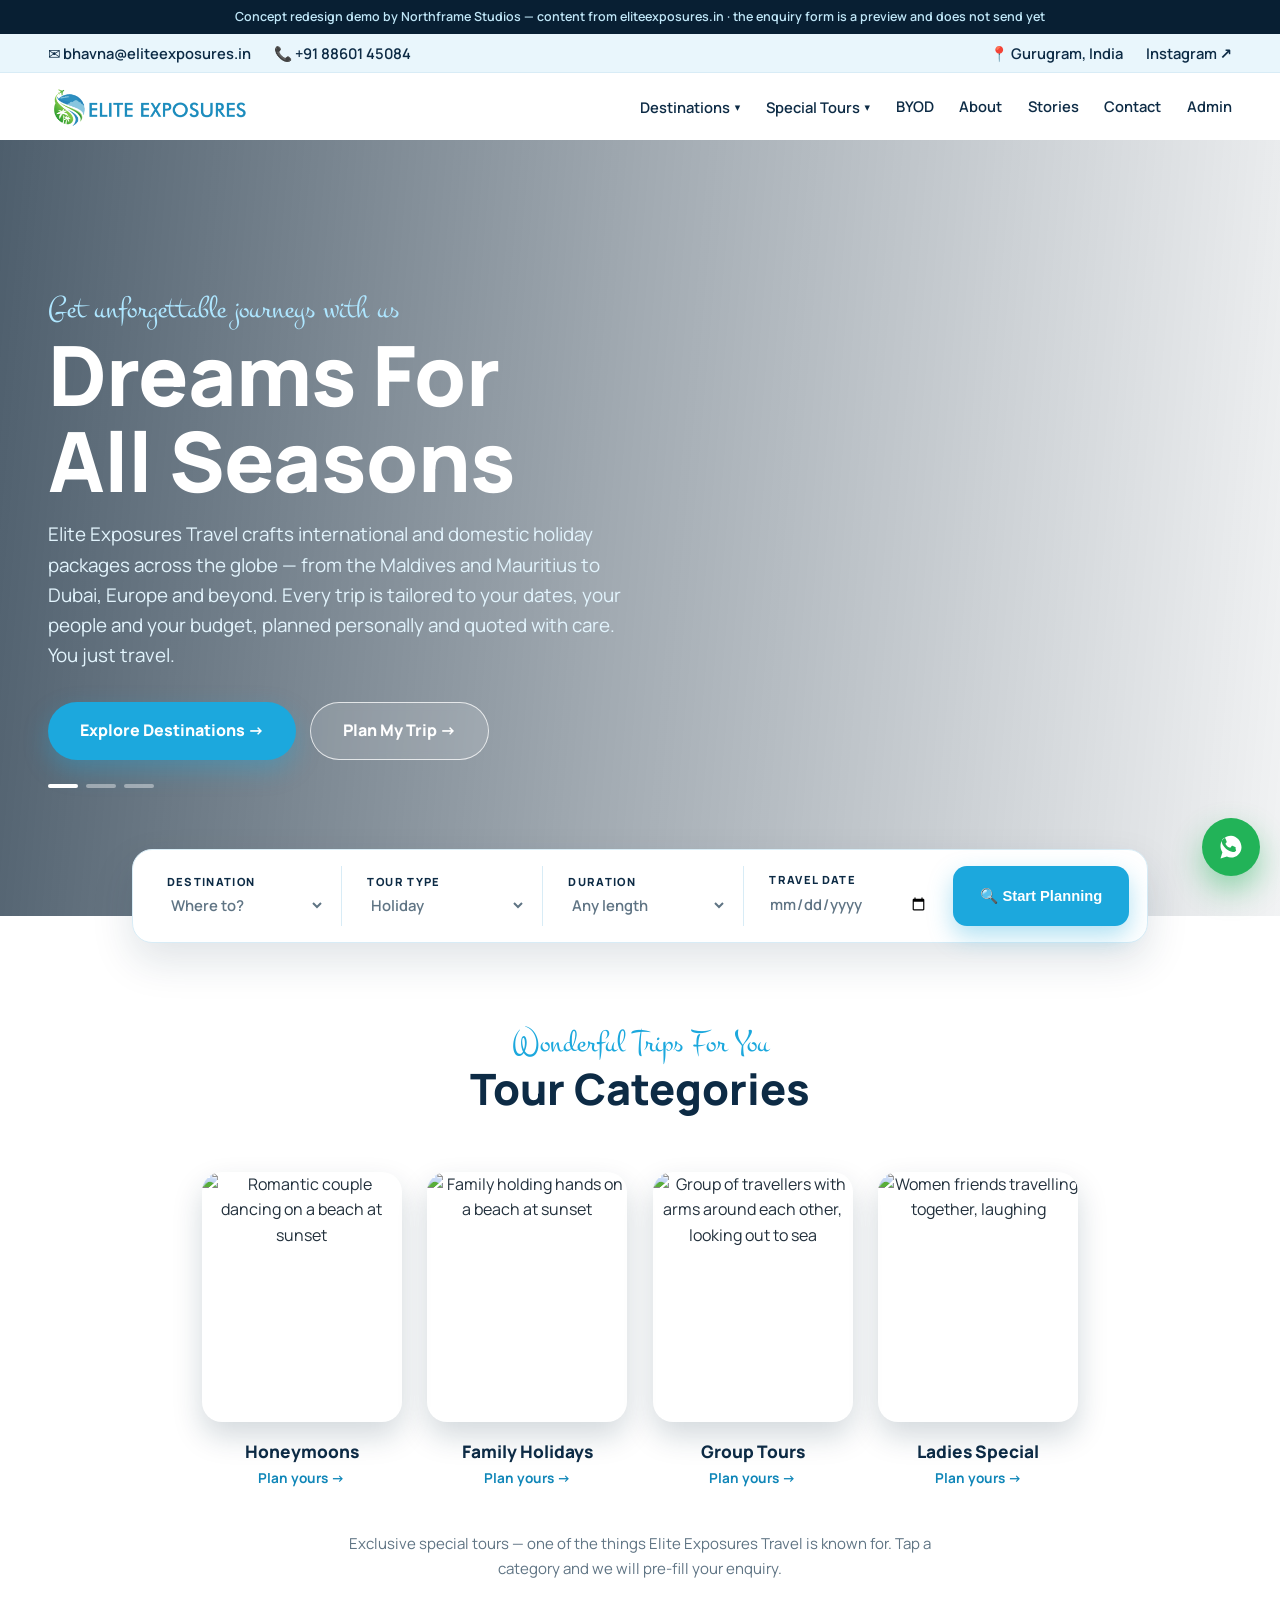
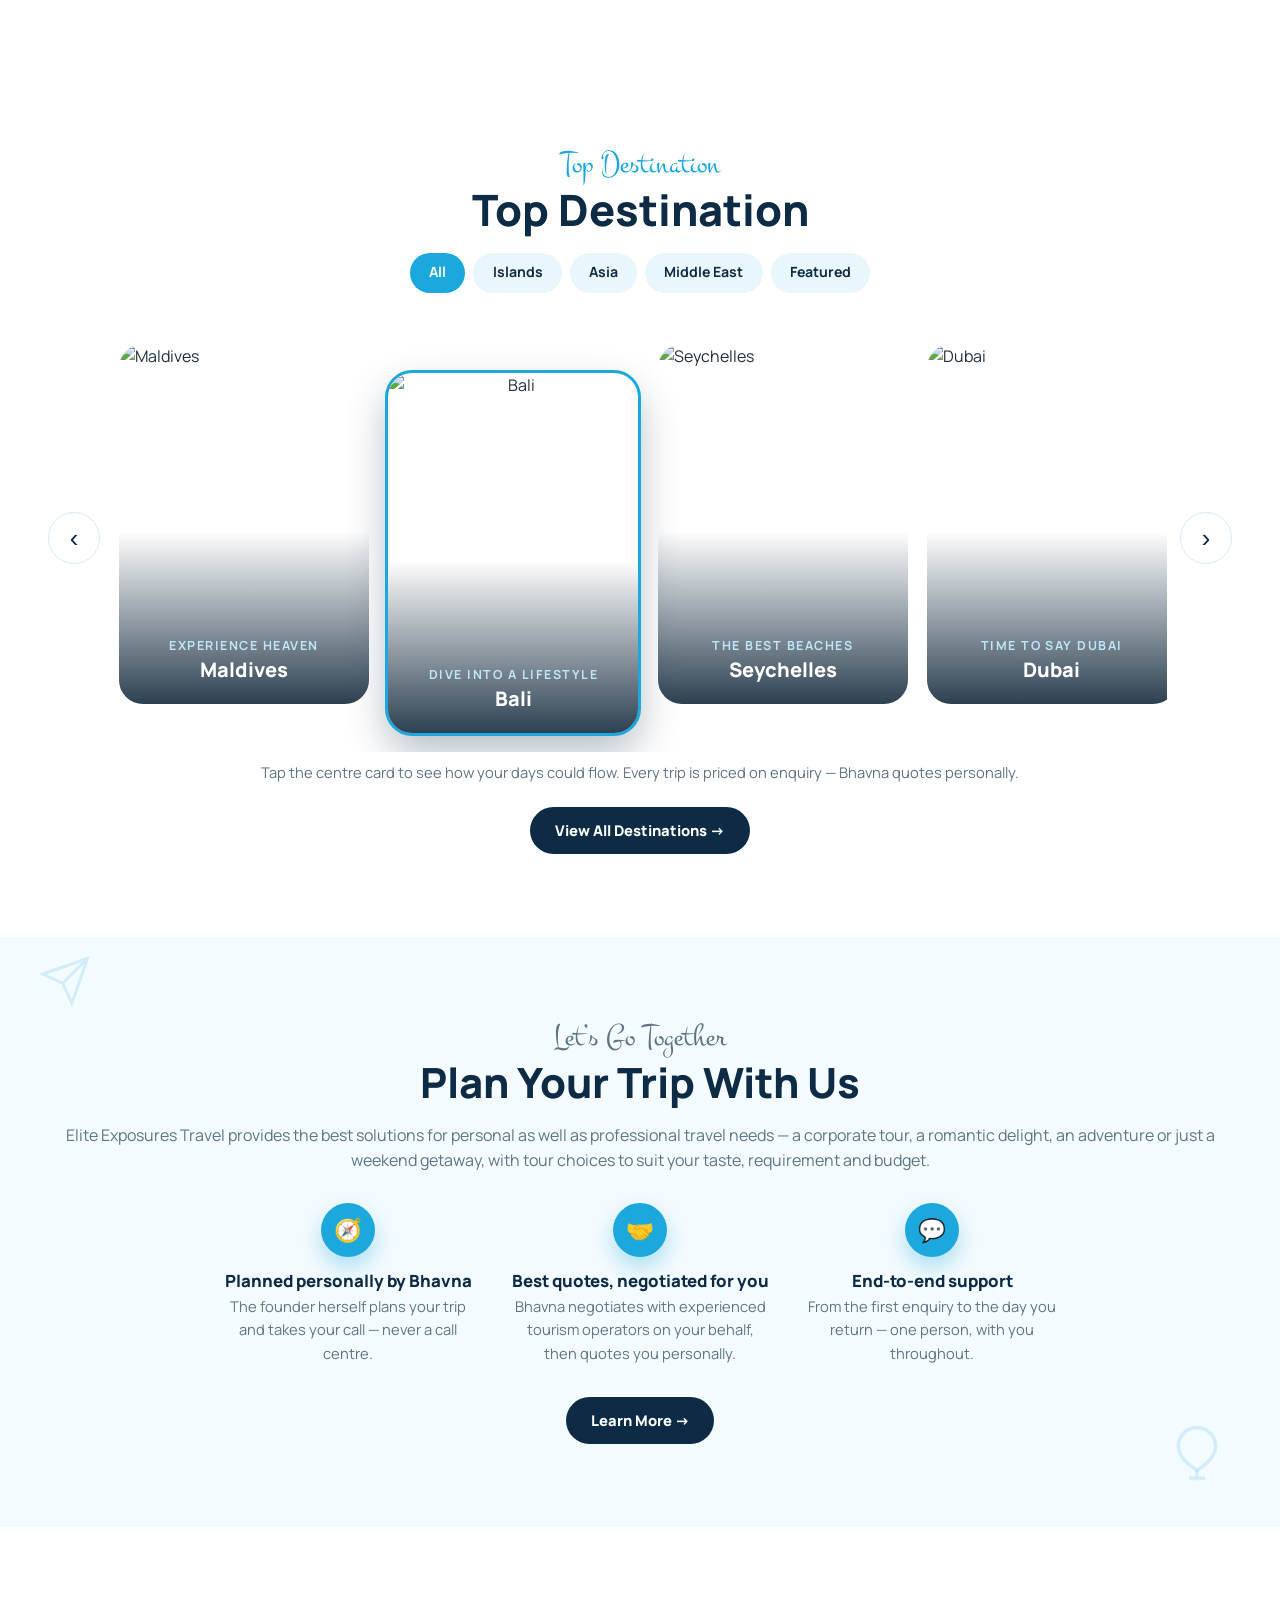
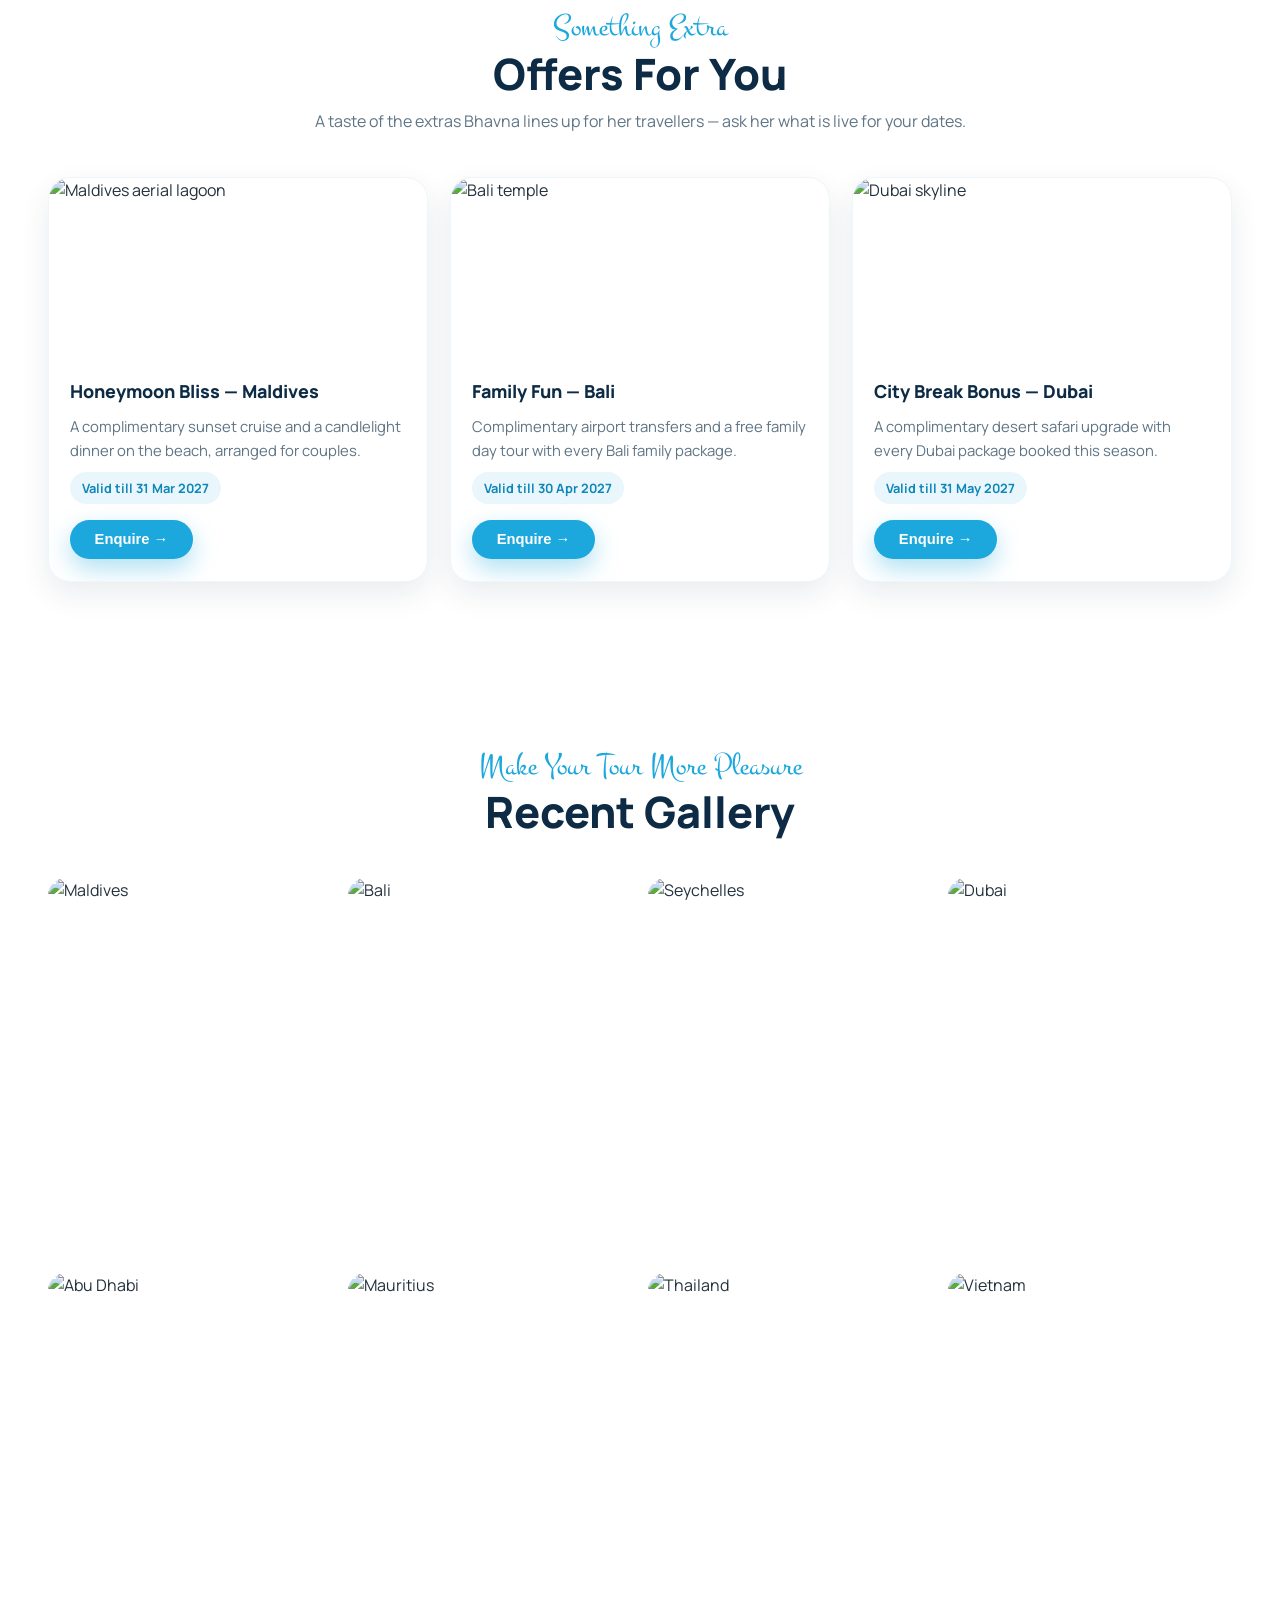
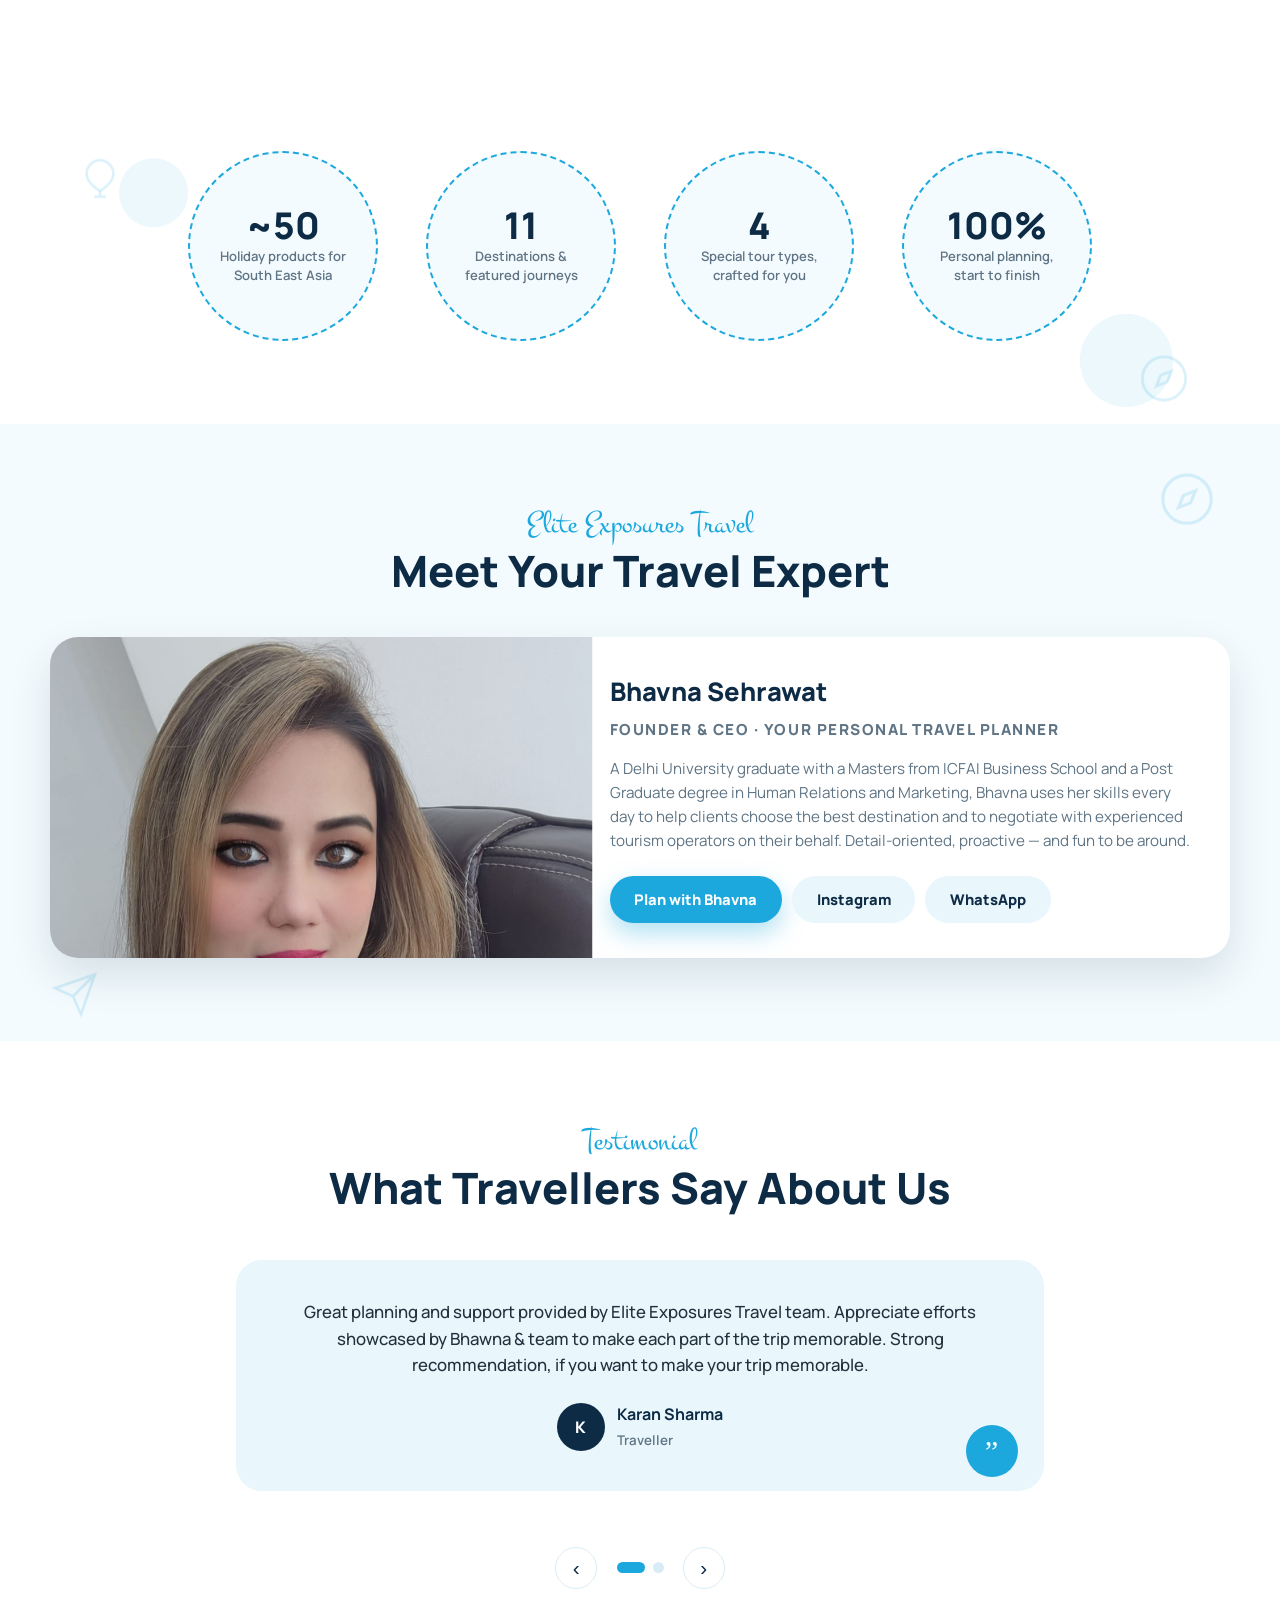
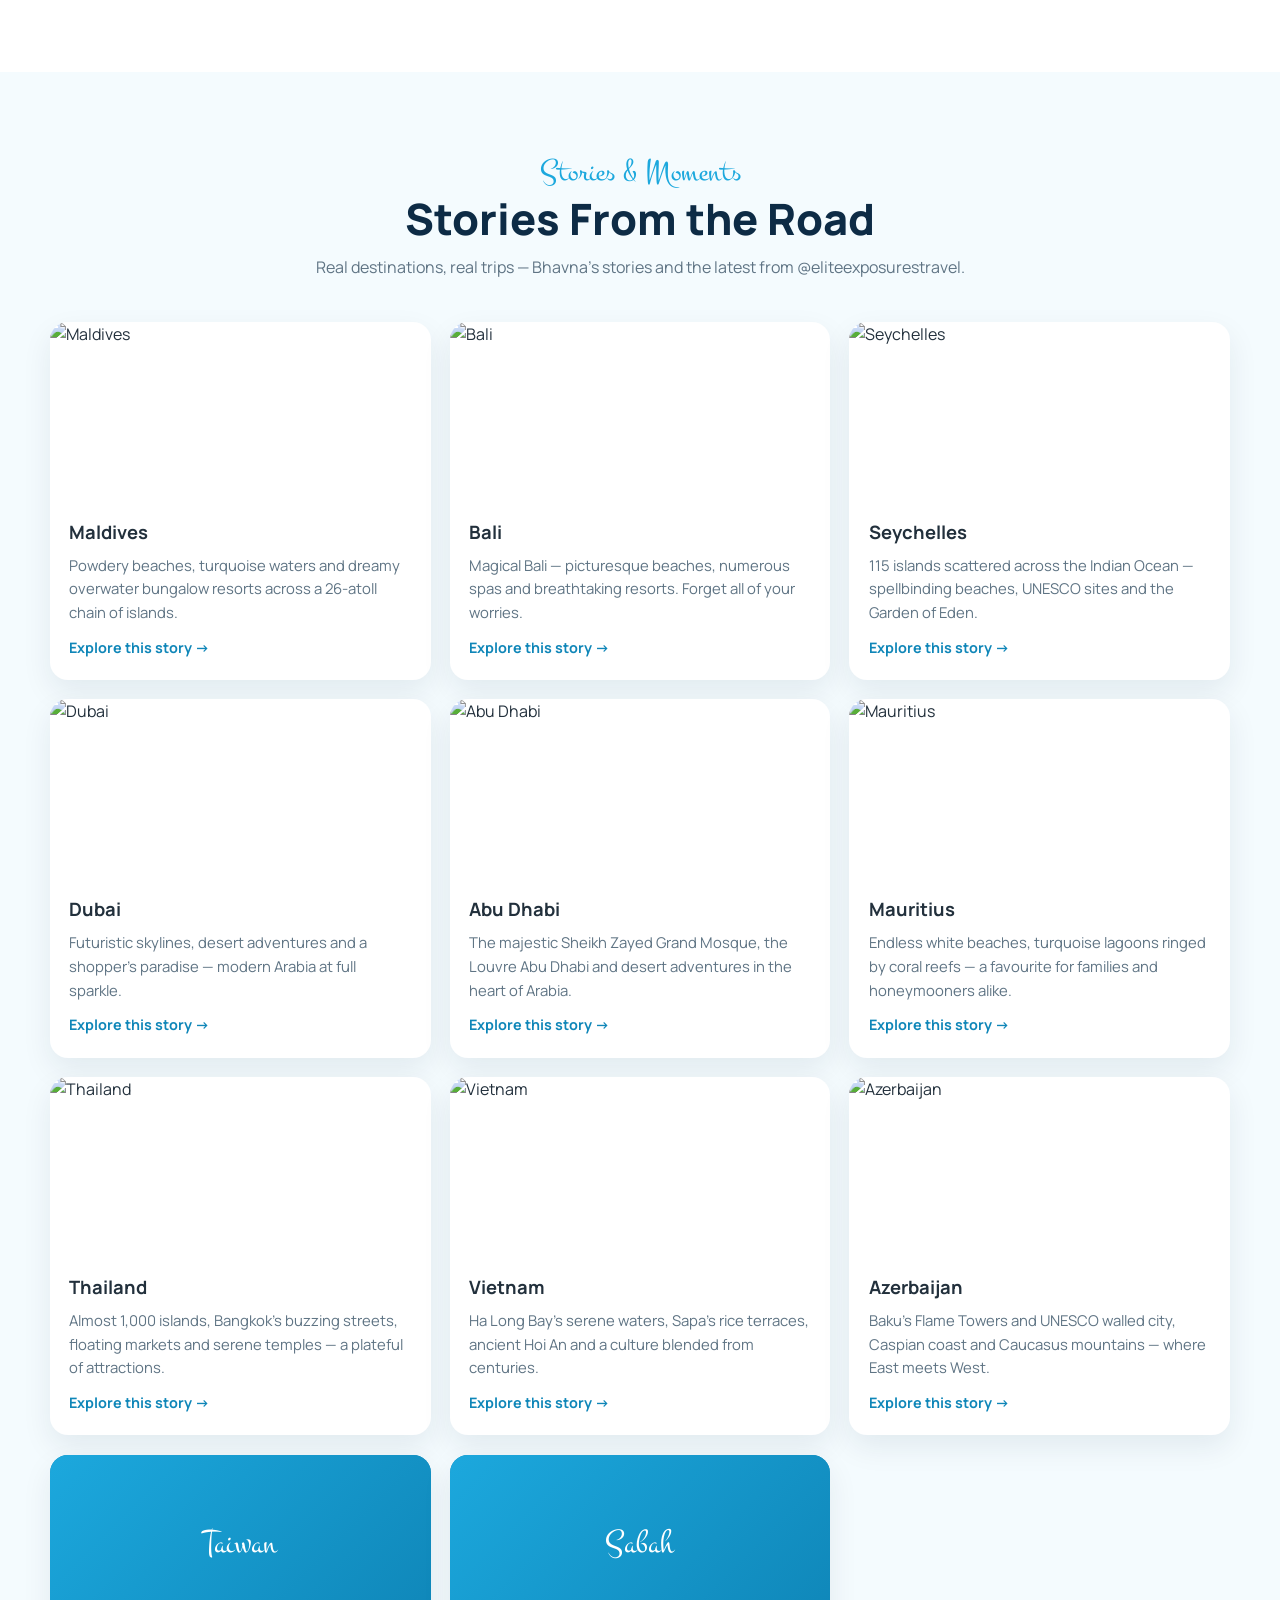
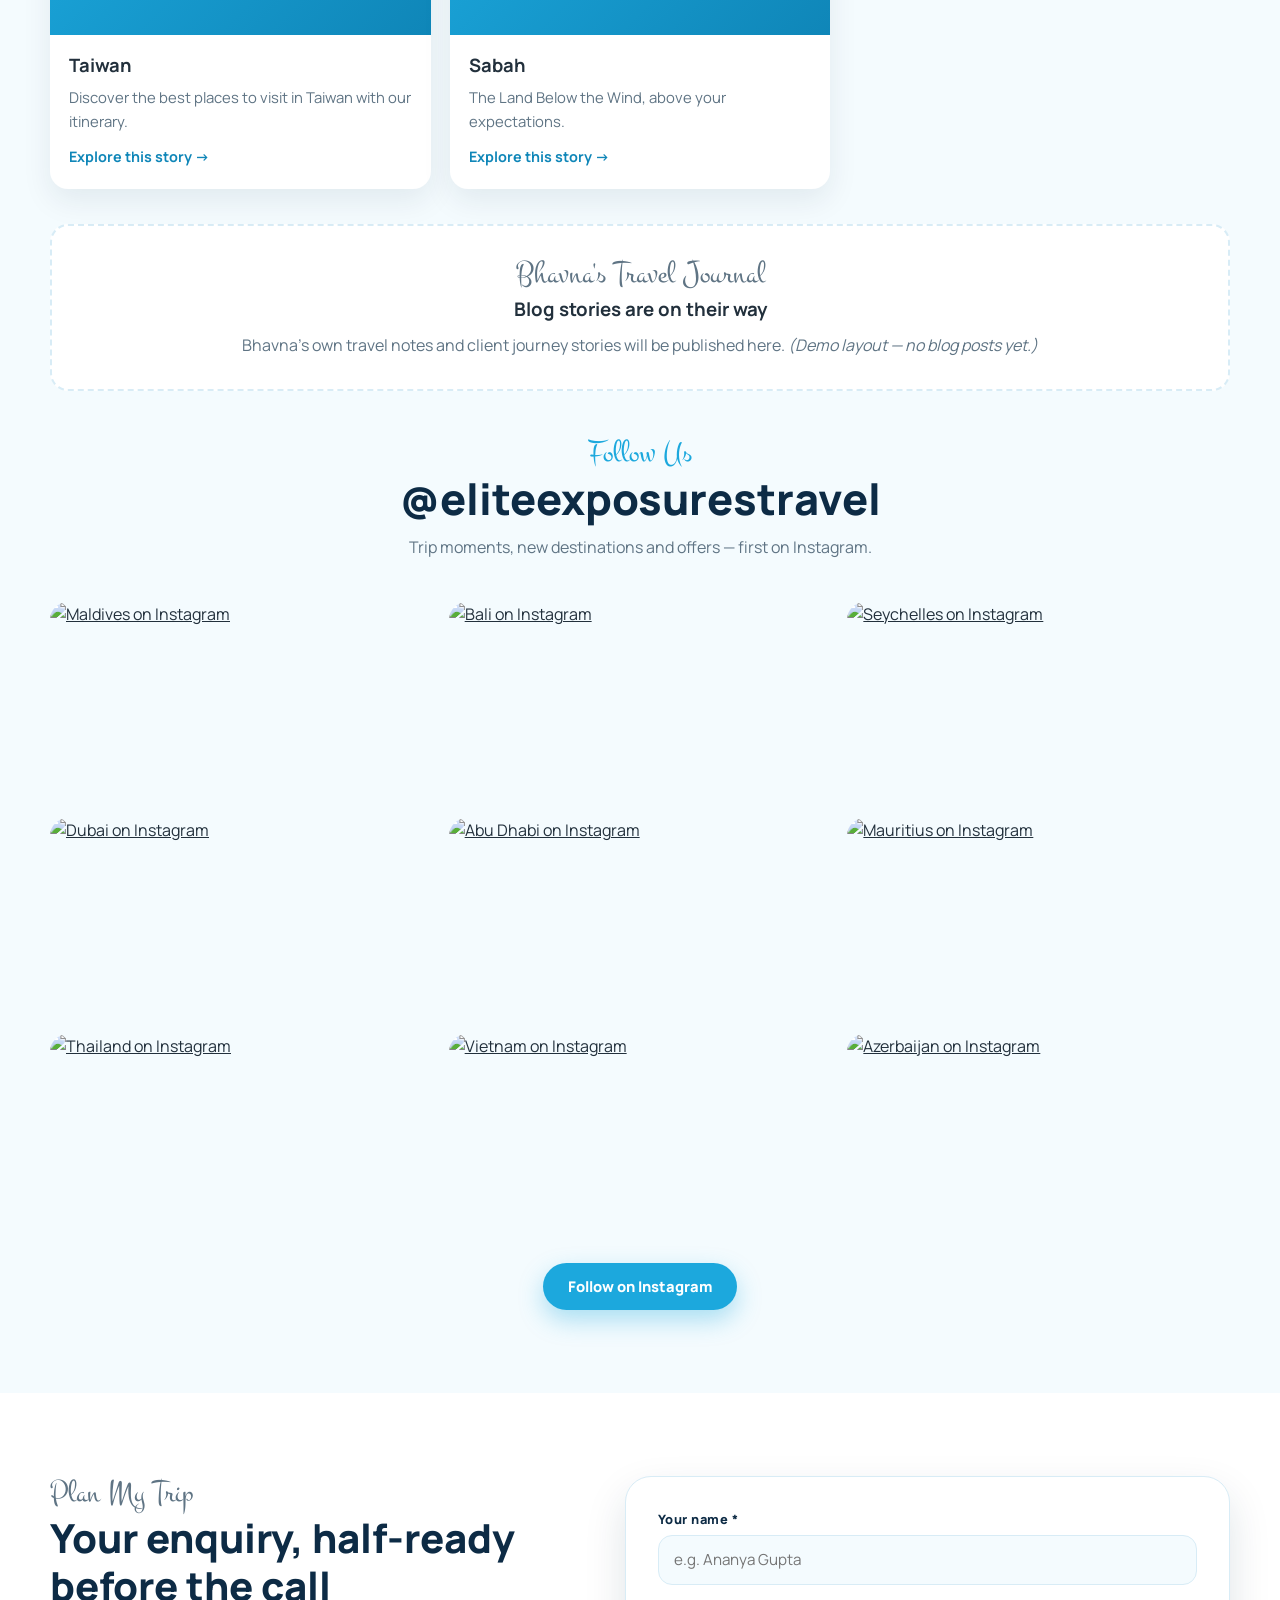
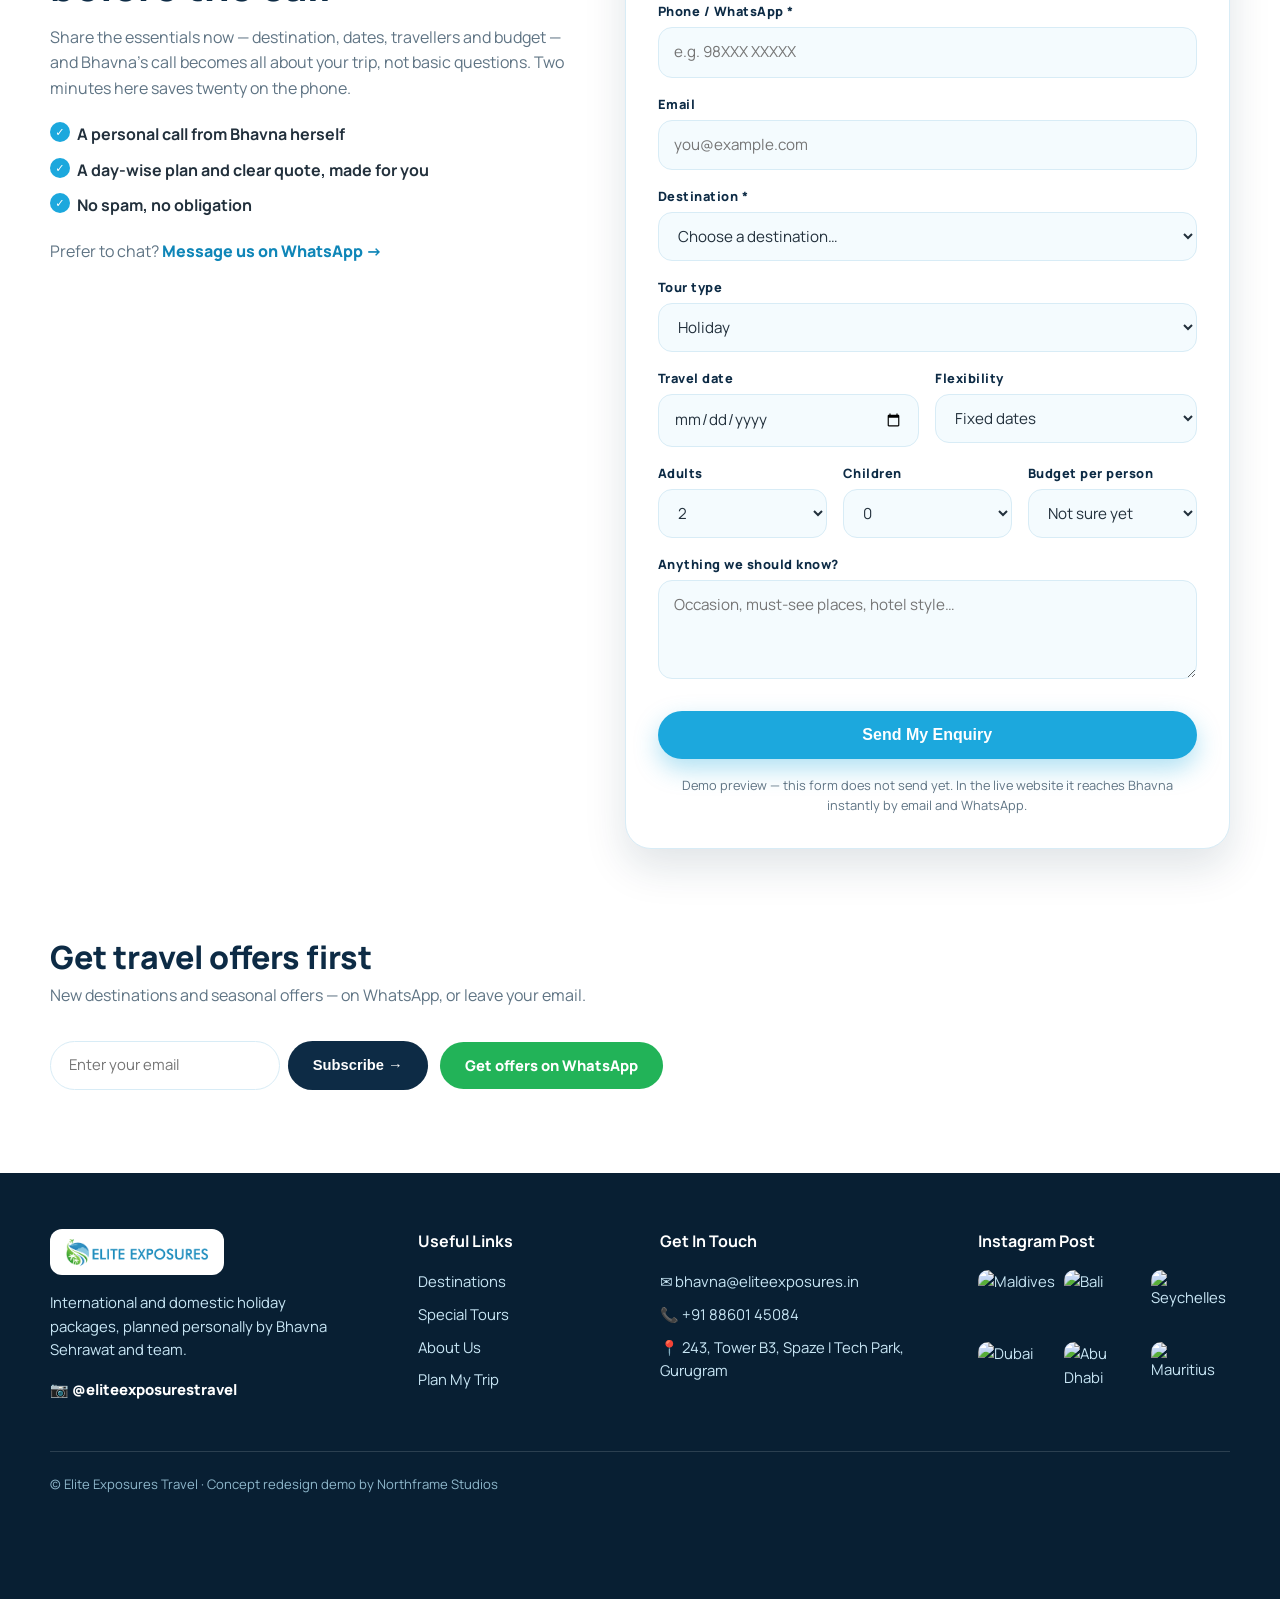
==== commit d3cedc08: "Correction Batch #6: Most Popular section removed, gallery portrait 3:4, founder card shortened (pho" ====
--- a/index.html
+++ b/index.html
@@ -9,7 +9,7 @@
 <link rel="preconnect" href="https://fonts.gstatic.com" crossorigin>
 <link href="https://fonts.googleapis.com/css2?family=Manrope:wght@400;500;600;700;800&family=Montez&family=Inter:wght@400;500;600&display=swap" rel="stylesheet">
 <link rel="preload" as="image" href="https://assets.zyrosite.com/cdn-cgi/image/format=auto,w=1600,fit=crop/A85655oqJ9uZbX4k/301121_maldives_hp-ALpX86j55MCMPaJZ.jpg">
-<link rel="stylesheet" href="styles.css?v=batch5c">
+<link rel="stylesheet" href="styles.css?v=batch6">
 <link rel="icon" href="data:image/svg+xml,<svg xmlns='http://www.w3.org/2000/svg' viewBox='0 0 100 100'><rect x='4' y='4' width='92' height='92' rx='24' fill='%231ca8dd'/><text x='50' y='68' font-size='54' text-anchor='middle' fill='%23ffffff' font-family='Georgia'>E</text></svg>">
 </head>
 <body>
@@ -252,16 +252,6 @@
     </div>
   </section>
 
-  <!-- MOST POPULAR TOUR -->
-  <section class="section tint" id="popular">
-    <div class="section-head reveal">
-      <p class="script-accent">Best Places For You</p>
-      <h2>Most Popular Tour</h2>
-      <p class="section-sub">The destinations our travellers ask for again and again.</p>
-    </div>
-    <div class="pop-row reveal" id="popRow"><!-- cards injected by app.js --></div>
-  </section>
-
   <!-- OFFERS — sample cards (demo placeholders; Bhavna manages real offers from her admin toolkit in a later phase) -->
   <section class="section" id="offers">
     <div class="section-head reveal">
@@ -326,10 +316,11 @@
     <span class="doodle" data-speed="0.05" style="top:10%;right:5%"><svg viewBox="0 0 24 24" width="58" height="58" fill="none" stroke="currentColor" stroke-width="1.3"><circle cx="12" cy="12" r="10"/><path d="M15.5 8.5l-2 5-5 2 2-5 5-2z"/></svg></span>
     <span class="doodle" data-speed="-0.07" style="bottom:6%;left:4%"><svg viewBox="0 0 24 24" width="48" height="48" fill="none" stroke="currentColor" stroke-width="1.3"><path d="M22 2L11 13M22 2l-7 20-4-9-9-4 20-7z"/></svg></span>
     <div class="section-head reveal">
+      <p class="script-accent">Elite Exposures Travel</p>
       <h2>Meet Your Travel Expert</h2>
     </div>
     <div class="founder-card reveal">
-      <img data-plx-img src="[data-uri]" alt="Bhavna Sehrawat, Founder and CEO of Elite Exposures Travel" loading="lazy">
+      <div class="founder-photo"><img data-plx-img src="[data-uri]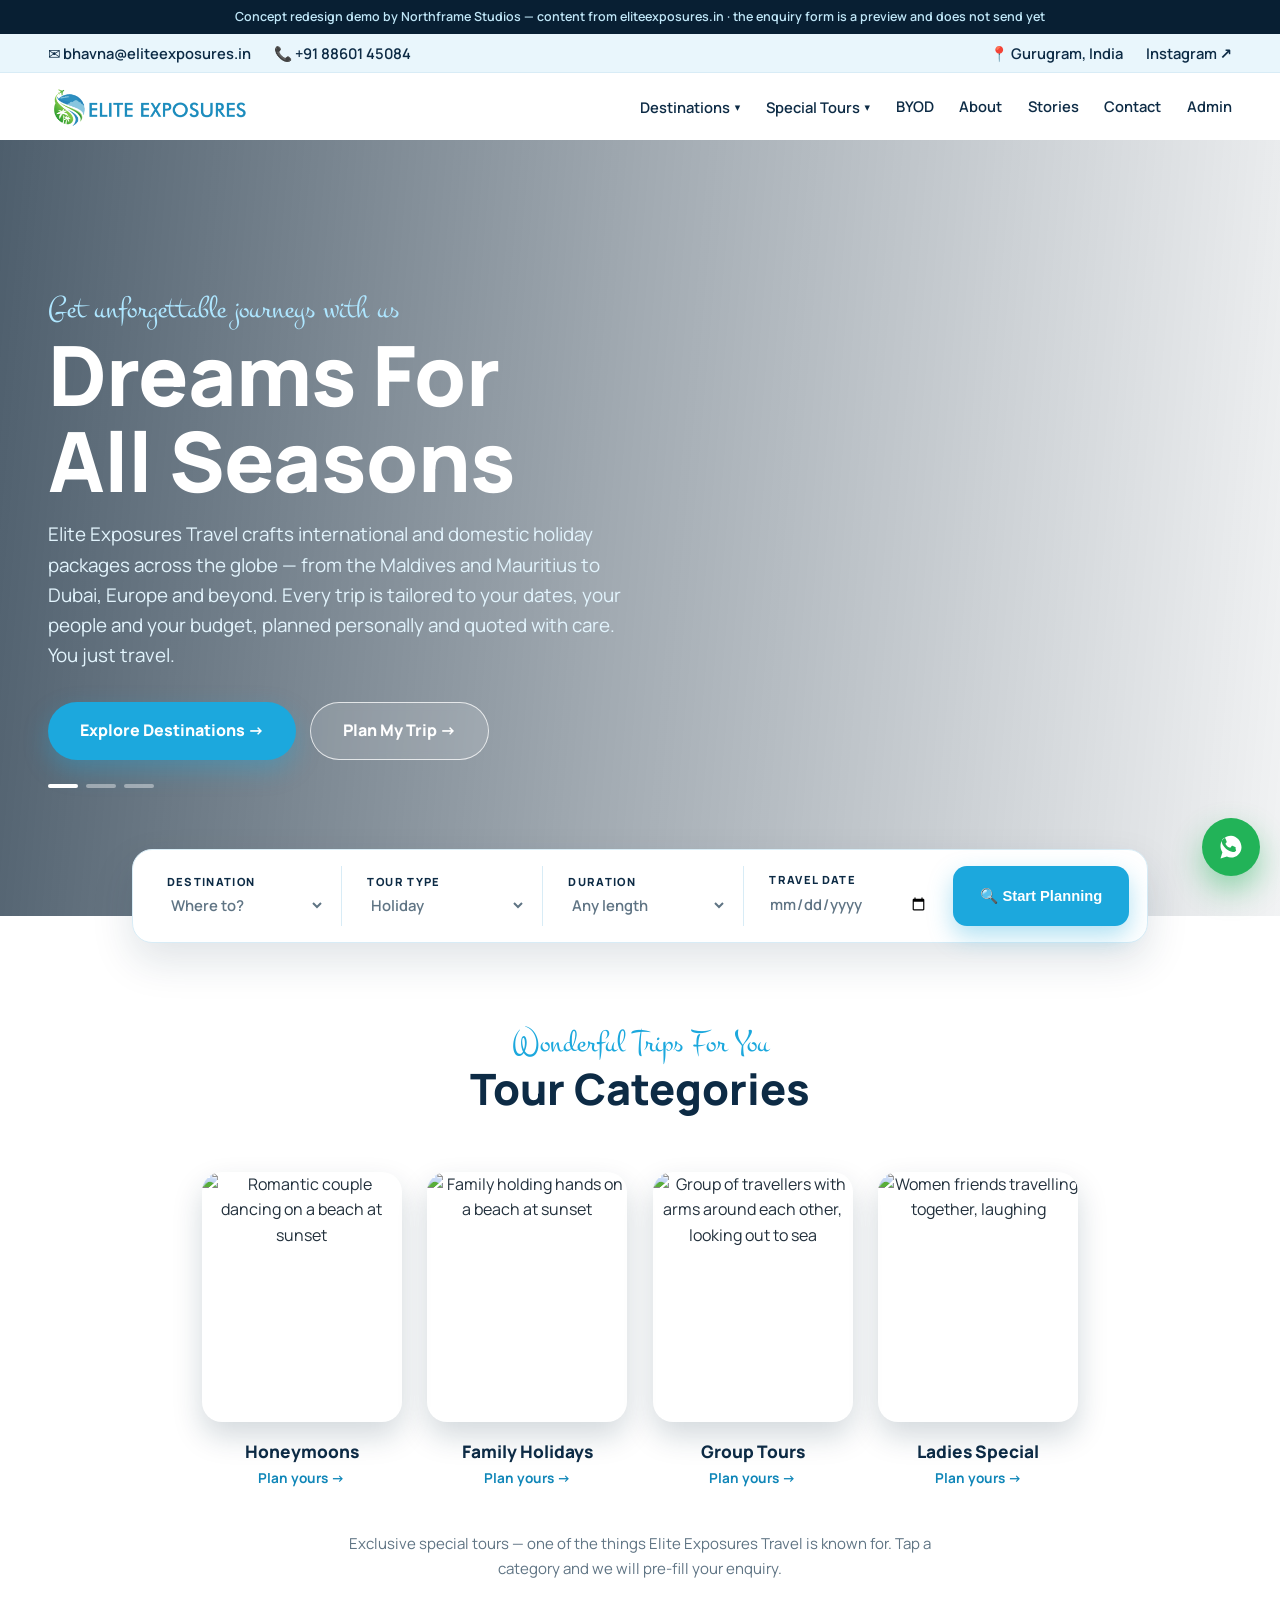
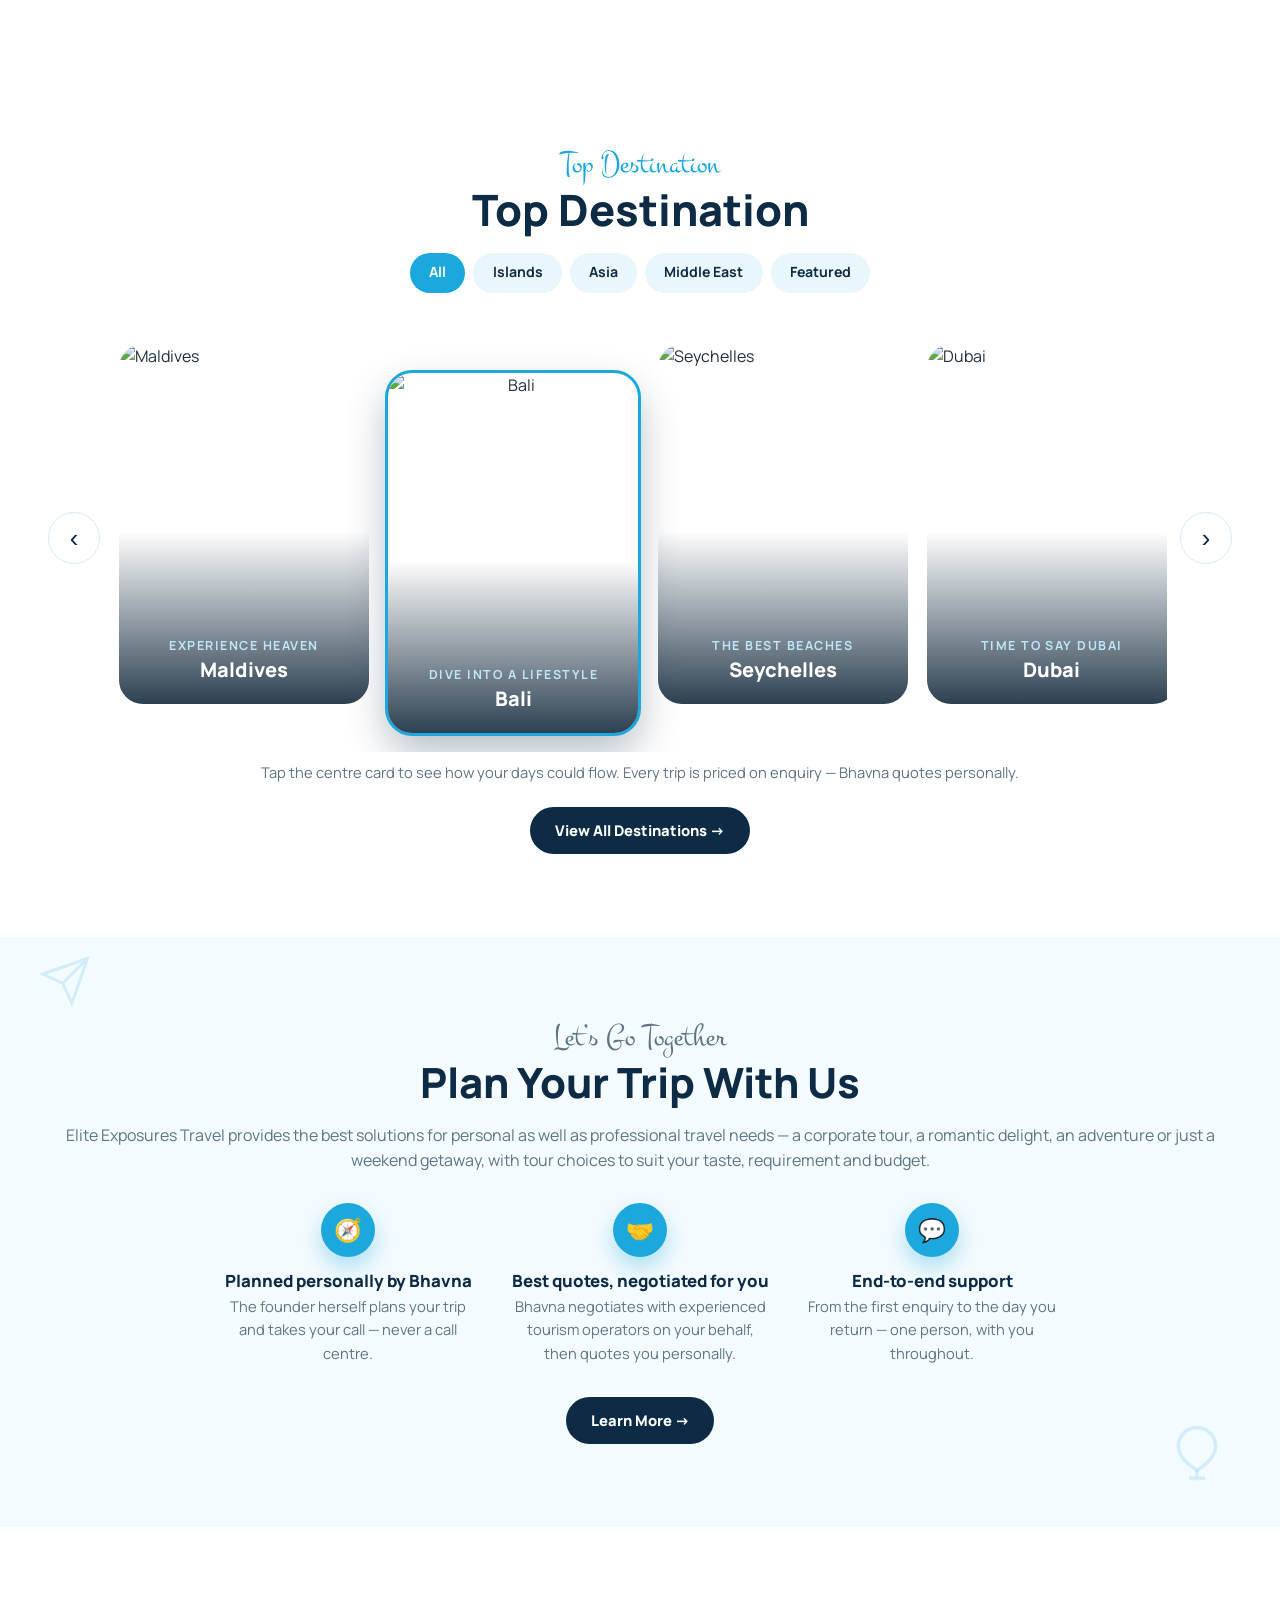
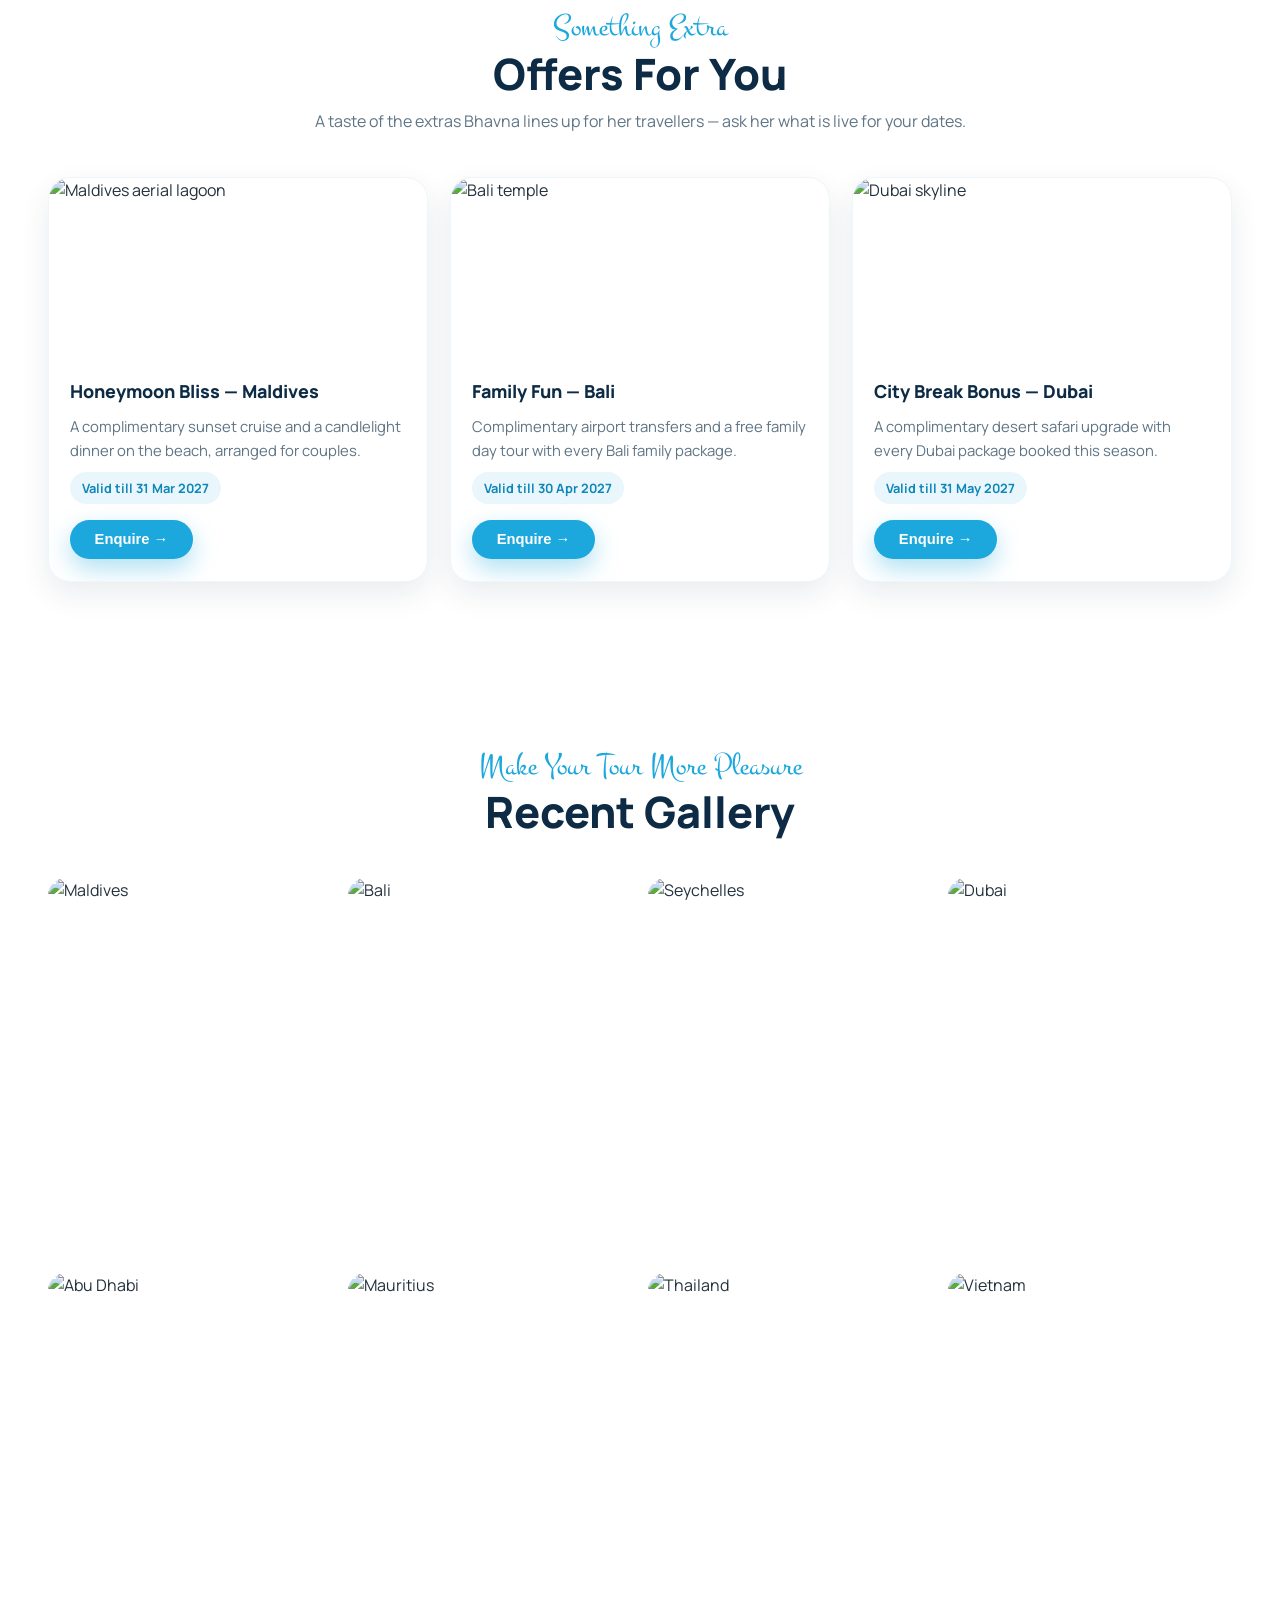
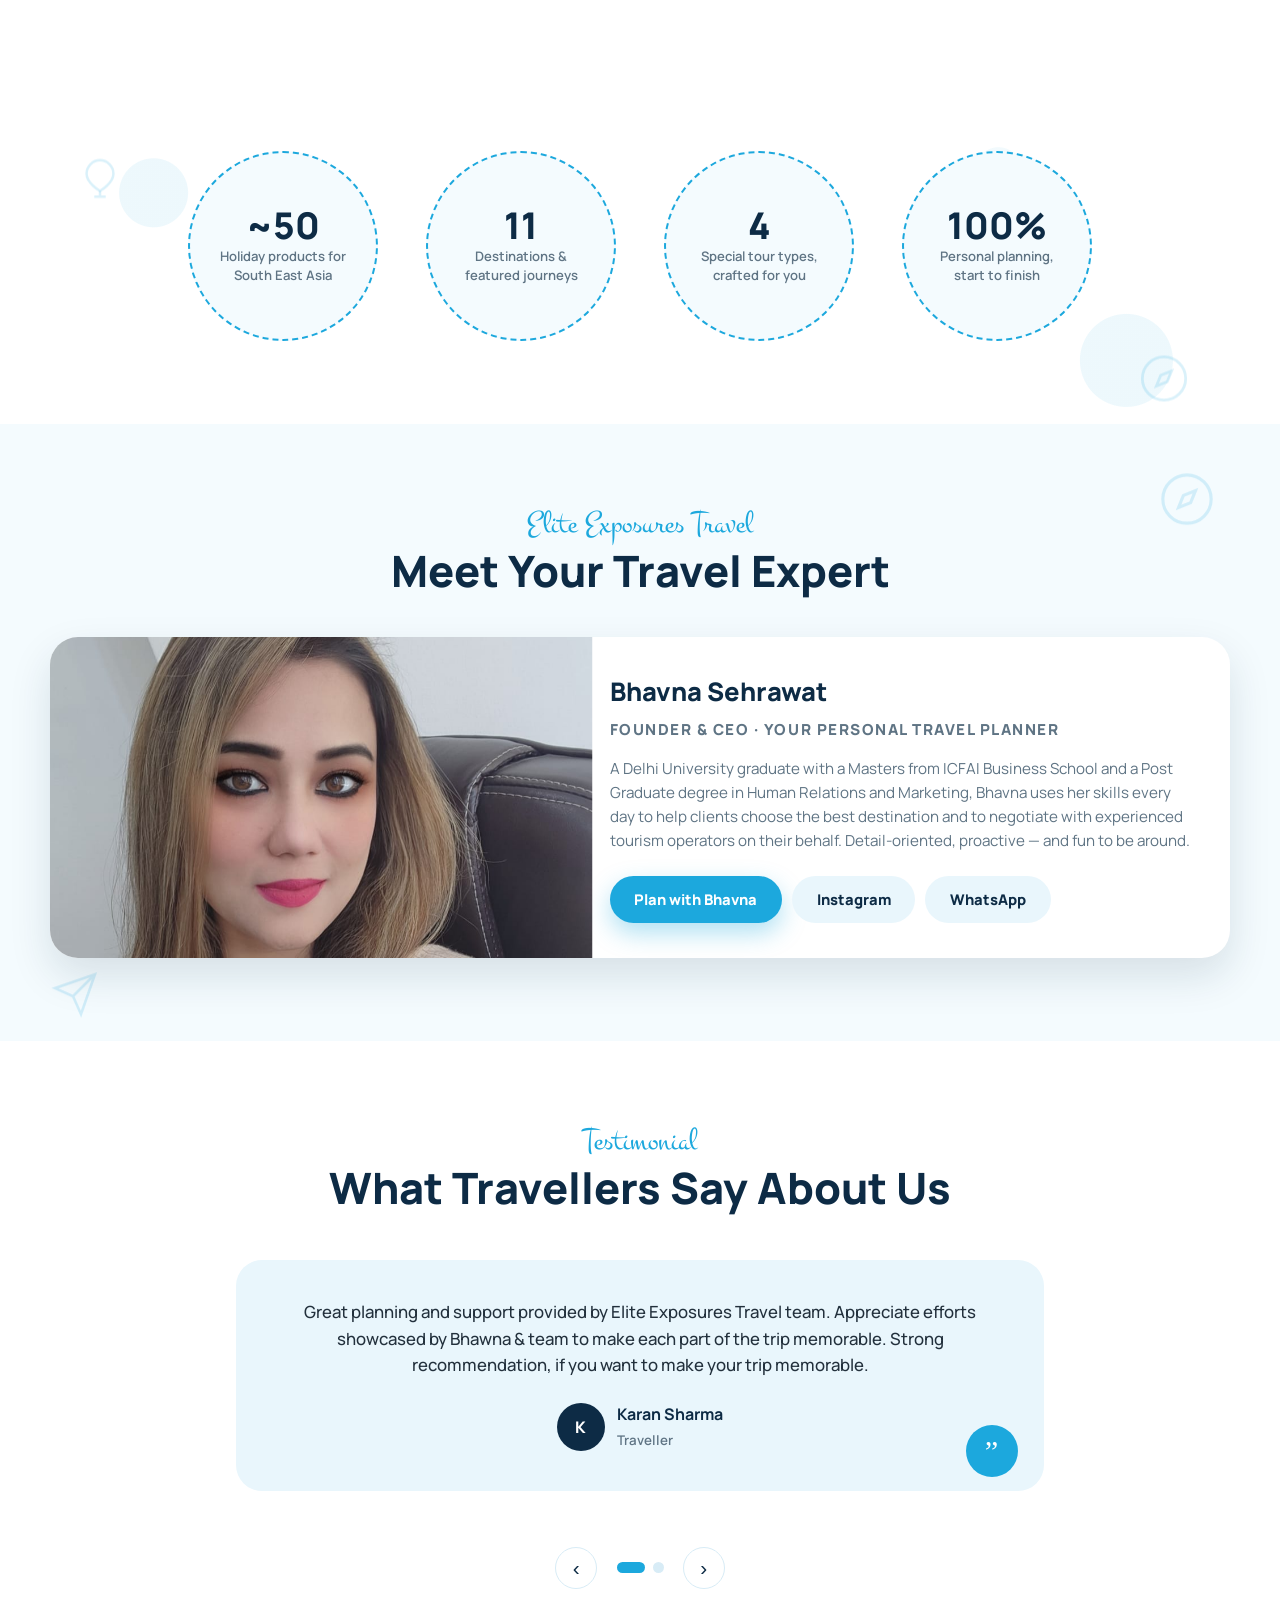
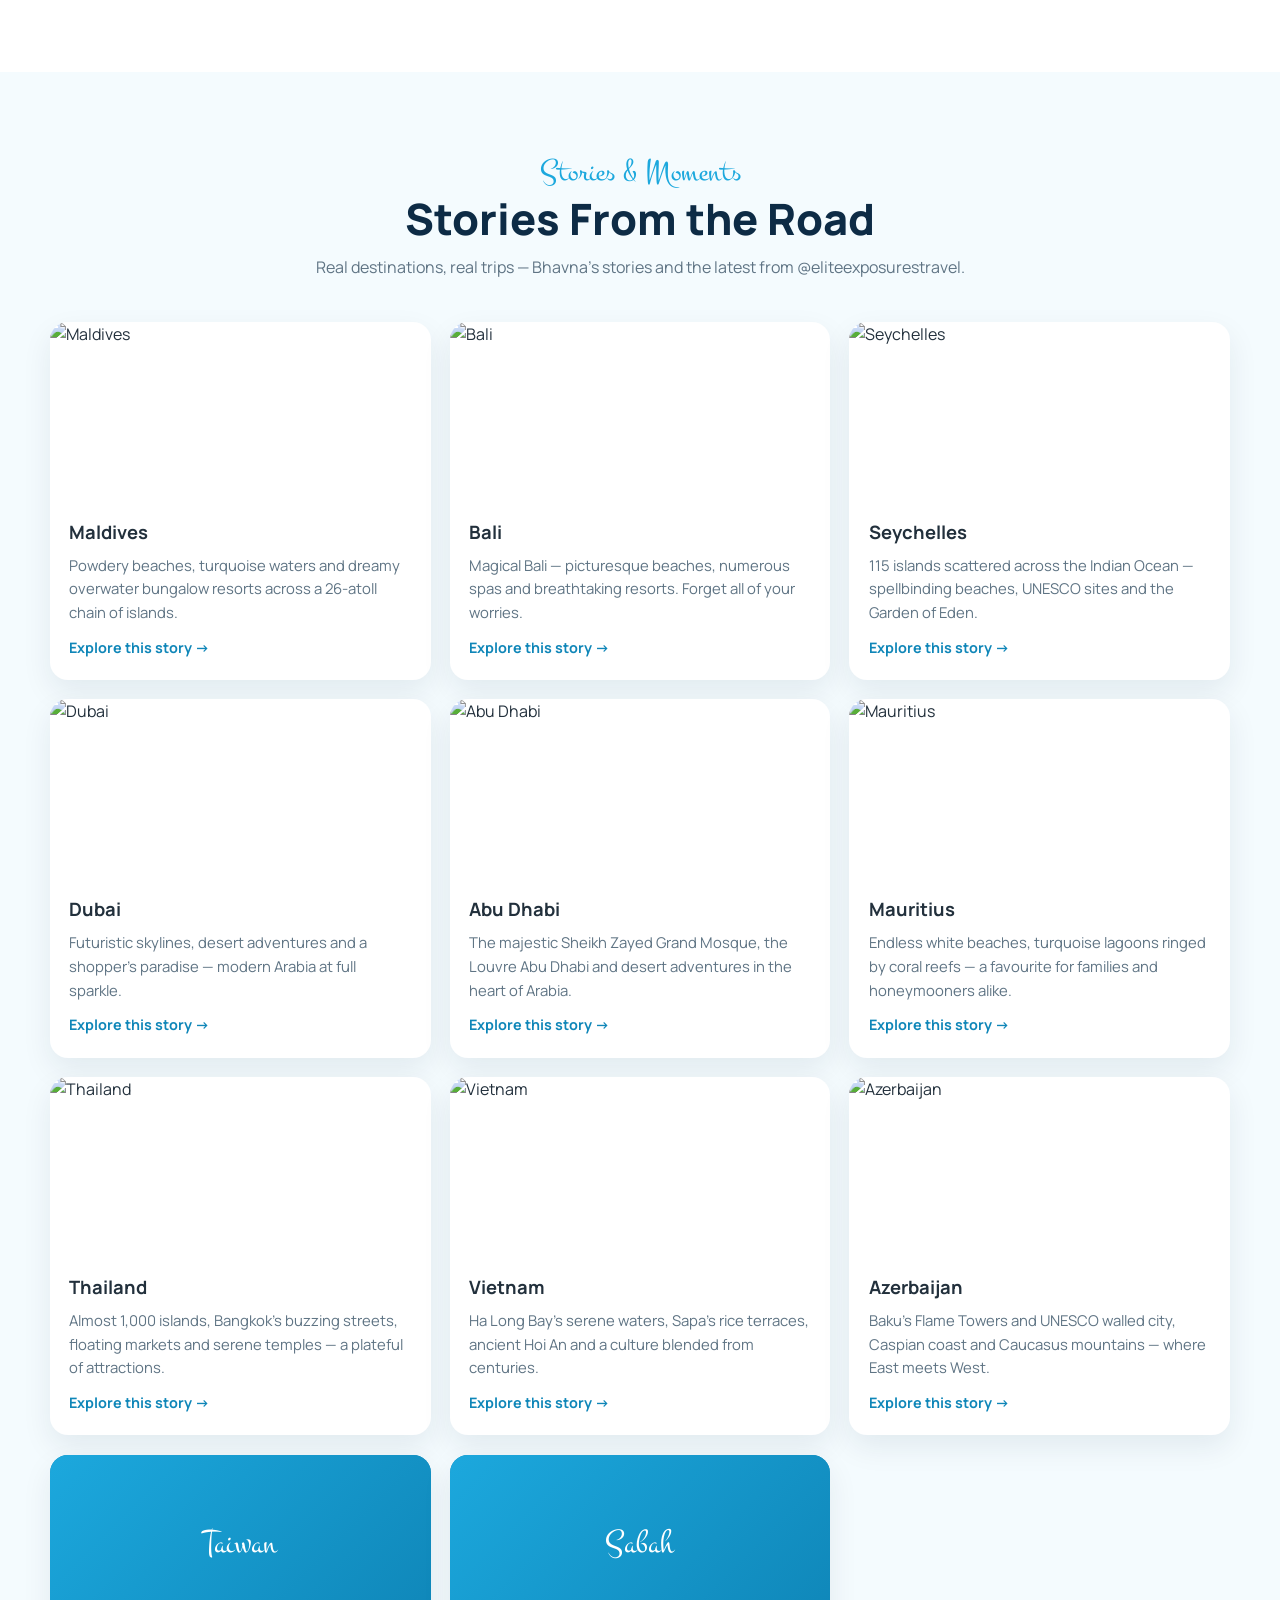
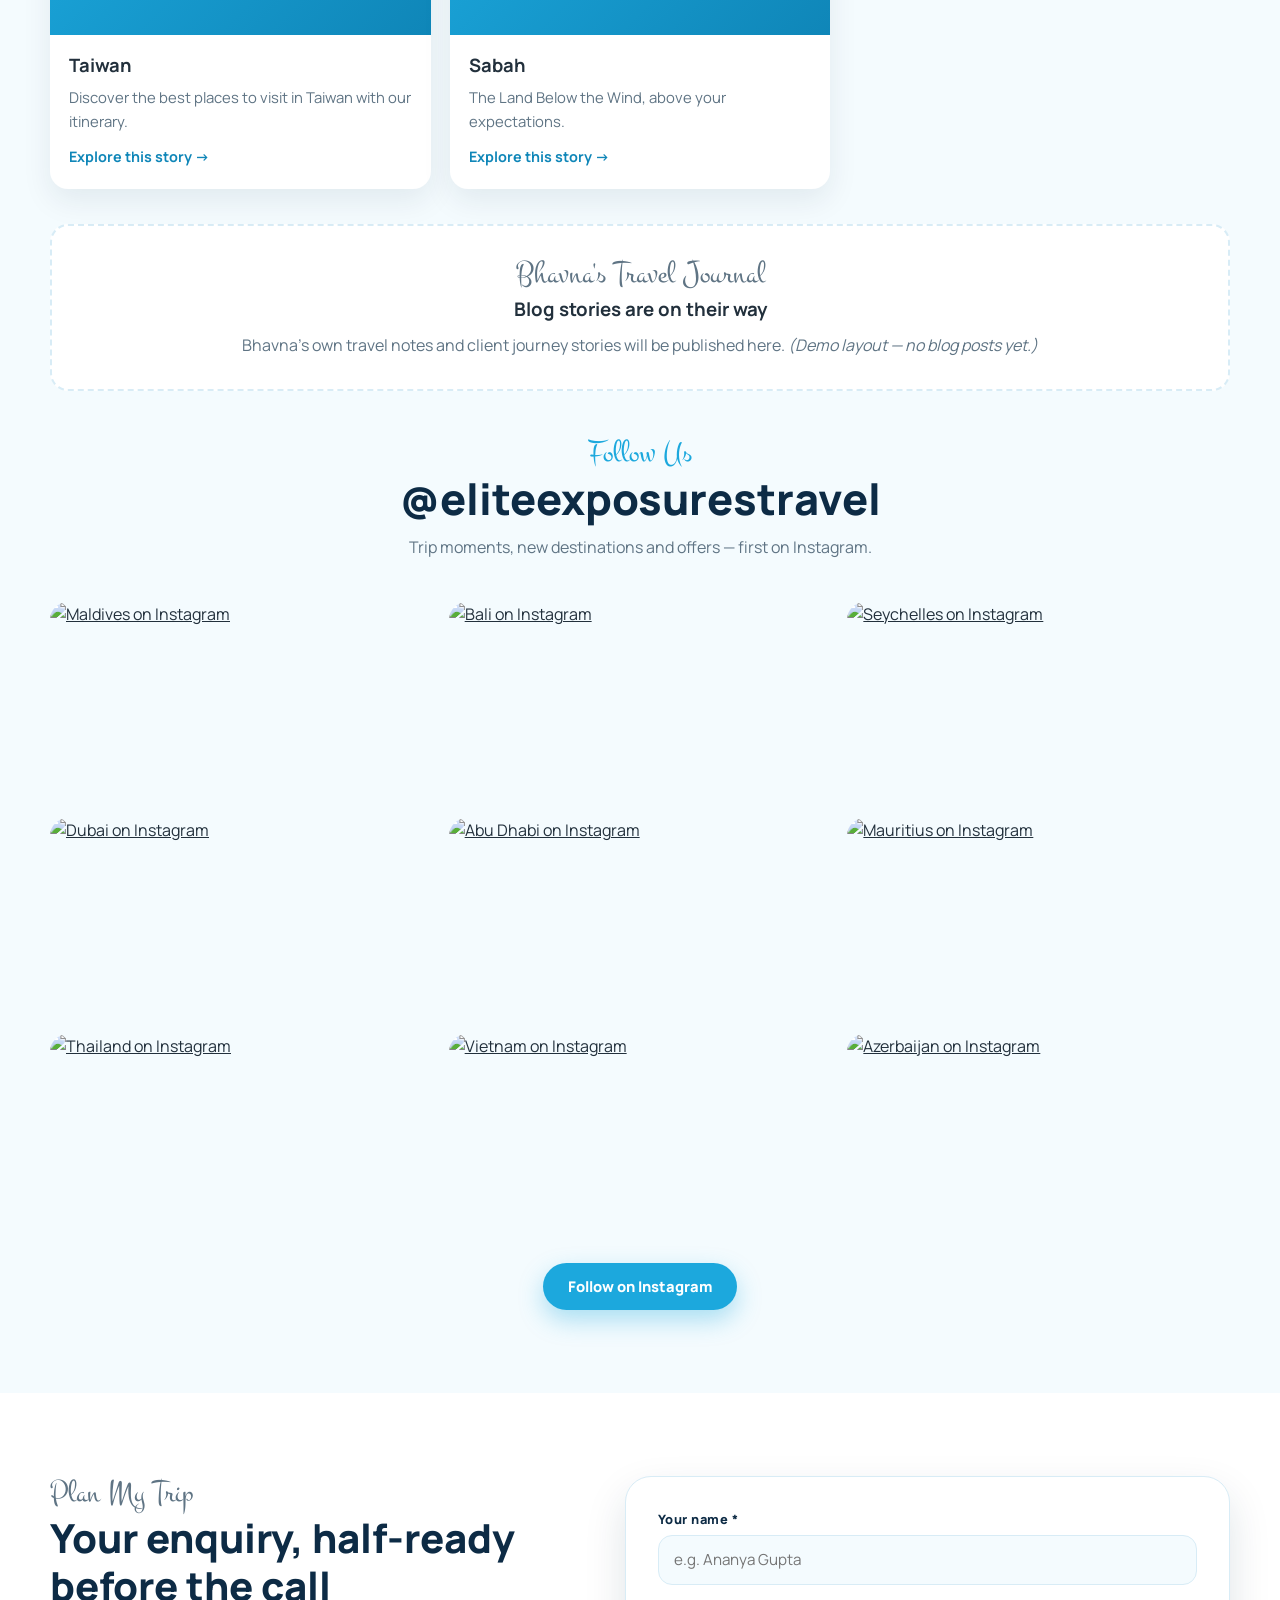
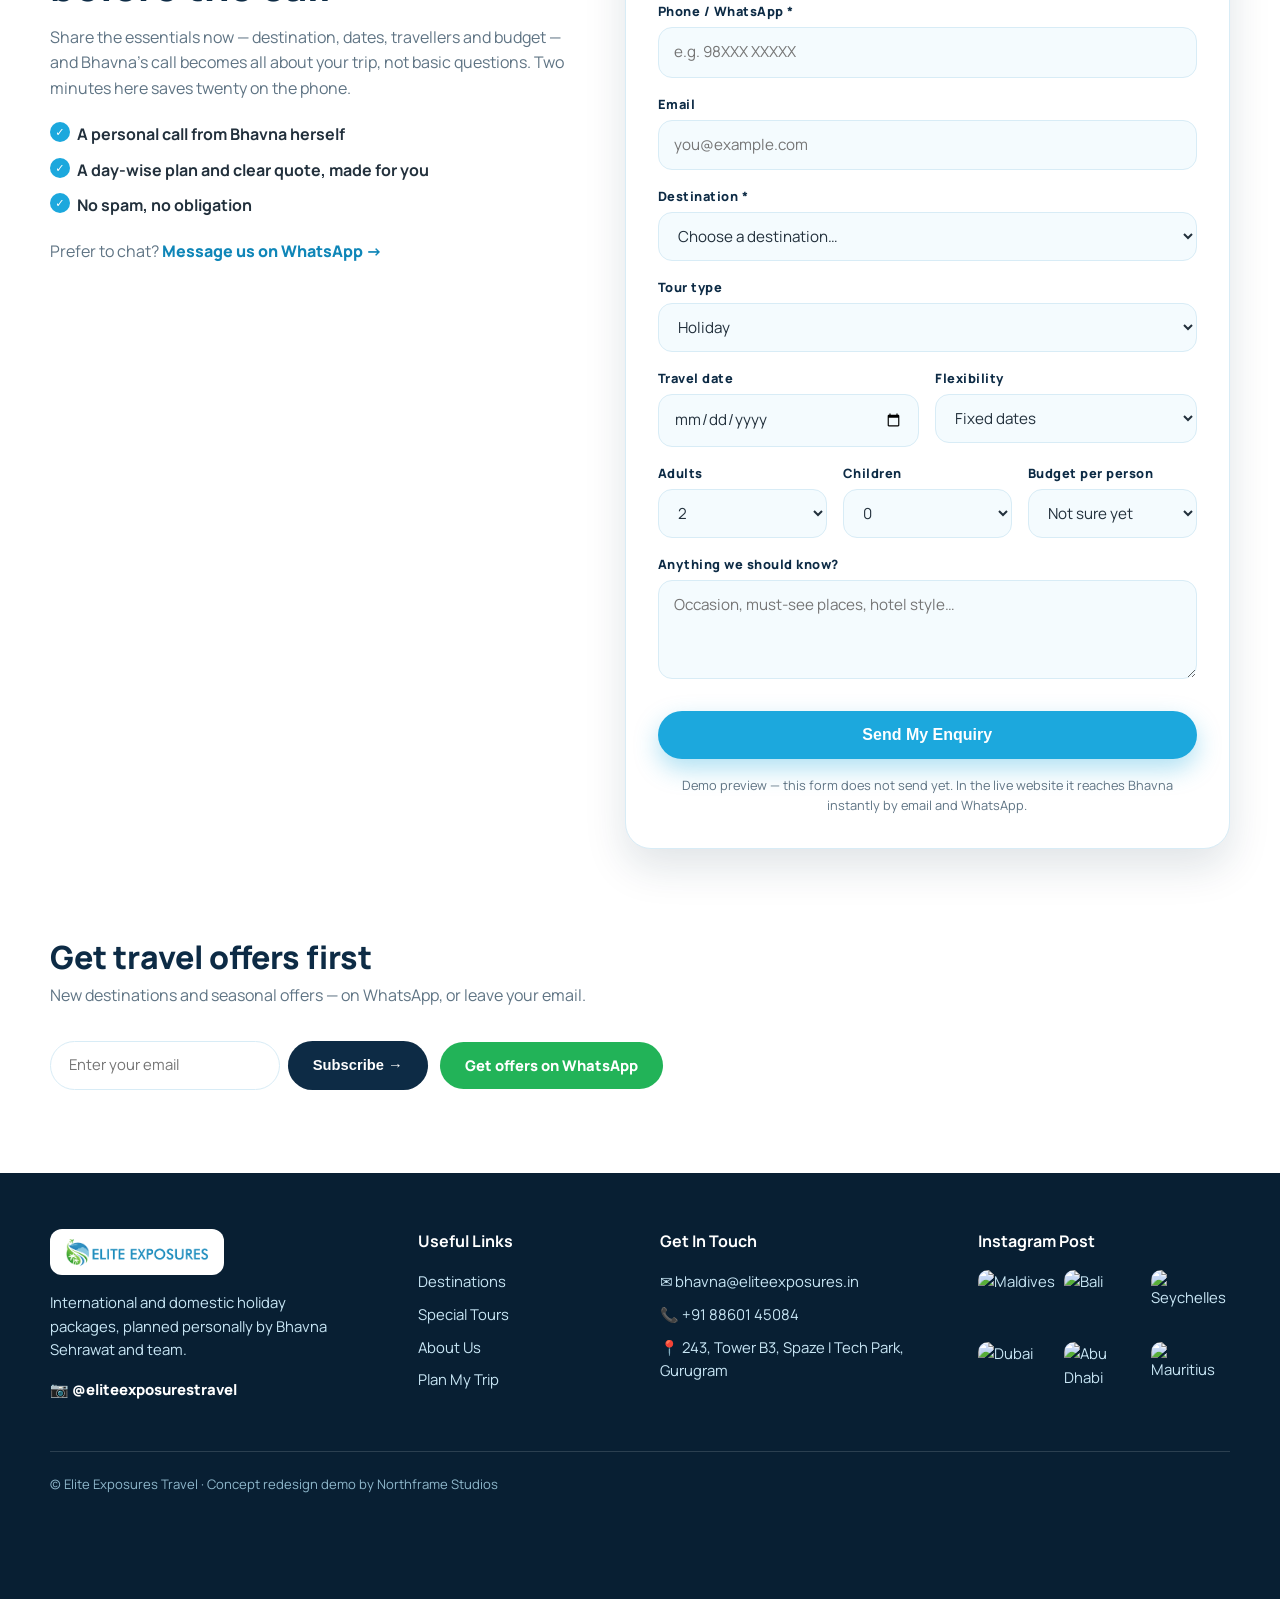
==== commit 7d075b18: "Batch #6 fix: founder portrait crop lowered (chin in frame), assets v=batch6b" ====
--- a/index.html
+++ b/index.html
@@ -9,7 +9,7 @@
 <link rel="preconnect" href="https://fonts.gstatic.com" crossorigin>
 <link href="https://fonts.googleapis.com/css2?family=Manrope:wght@400;500;600;700;800&family=Montez&family=Inter:wght@400;500;600&display=swap" rel="stylesheet">
 <link rel="preload" as="image" href="https://assets.zyrosite.com/cdn-cgi/image/format=auto,w=1600,fit=crop/A85655oqJ9uZbX4k/301121_maldives_hp-ALpX86j55MCMPaJZ.jpg">
-<link rel="stylesheet" href="styles.css?v=batch6">
+<link rel="stylesheet" href="styles.css?v=batch6b">
 <link rel="icon" href="data:image/svg+xml,<svg xmlns='http://www.w3.org/2000/svg' viewBox='0 0 100 100'><rect x='4' y='4' width='92' height='92' rx='24' fill='%231ca8dd'/><text x='50' y='68' font-size='54' text-anchor='middle' fill='%23ffffff' font-family='Georgia'>E</text></svg>">
 </head>
 <body>
@@ -633,7 +633,7 @@
   <a href="#enquire" class="mobile-bar-cta">✈️ Enquire</a>
 </nav>
 
-<script src="data.js?v=batch6"></script>
-<script src="app.js?v=batch6"></script>
+<script src="data.js?v=batch6b"></script>
+<script src="app.js?v=batch6b"></script>
 </body>
 </html>
--- a/styles.css
+++ b/styles.css
@@ -261,7 +261,7 @@
 /* Founder card */
 .founder-card{max-width:920px;margin:0 auto;background:#fff;border-radius:28px;overflow:hidden;display:grid;grid-template-columns:1fr 1.25fr;box-shadow:var(--shadow)}
 .founder-photo{position:relative;min-height:320px}
-.founder-photo img{position:absolute;inset:0;width:100%;height:100%;object-fit:cover;object-position:top center}
+.founder-photo img{position:absolute;inset:0;width:100%;height:100%;object-fit:cover;object-position:50% 15%}
 .founder-info{padding:2.2rem}
 .founder-info h3{font-size:1.6rem;font-weight:800;color:var(--navy)}
 .founder-role{color:var(--blue-dark);font-weight:800;font-size:.8rem;letter-spacing:.1em;text-transform:uppercase;margin:.3rem 0 .9rem}
